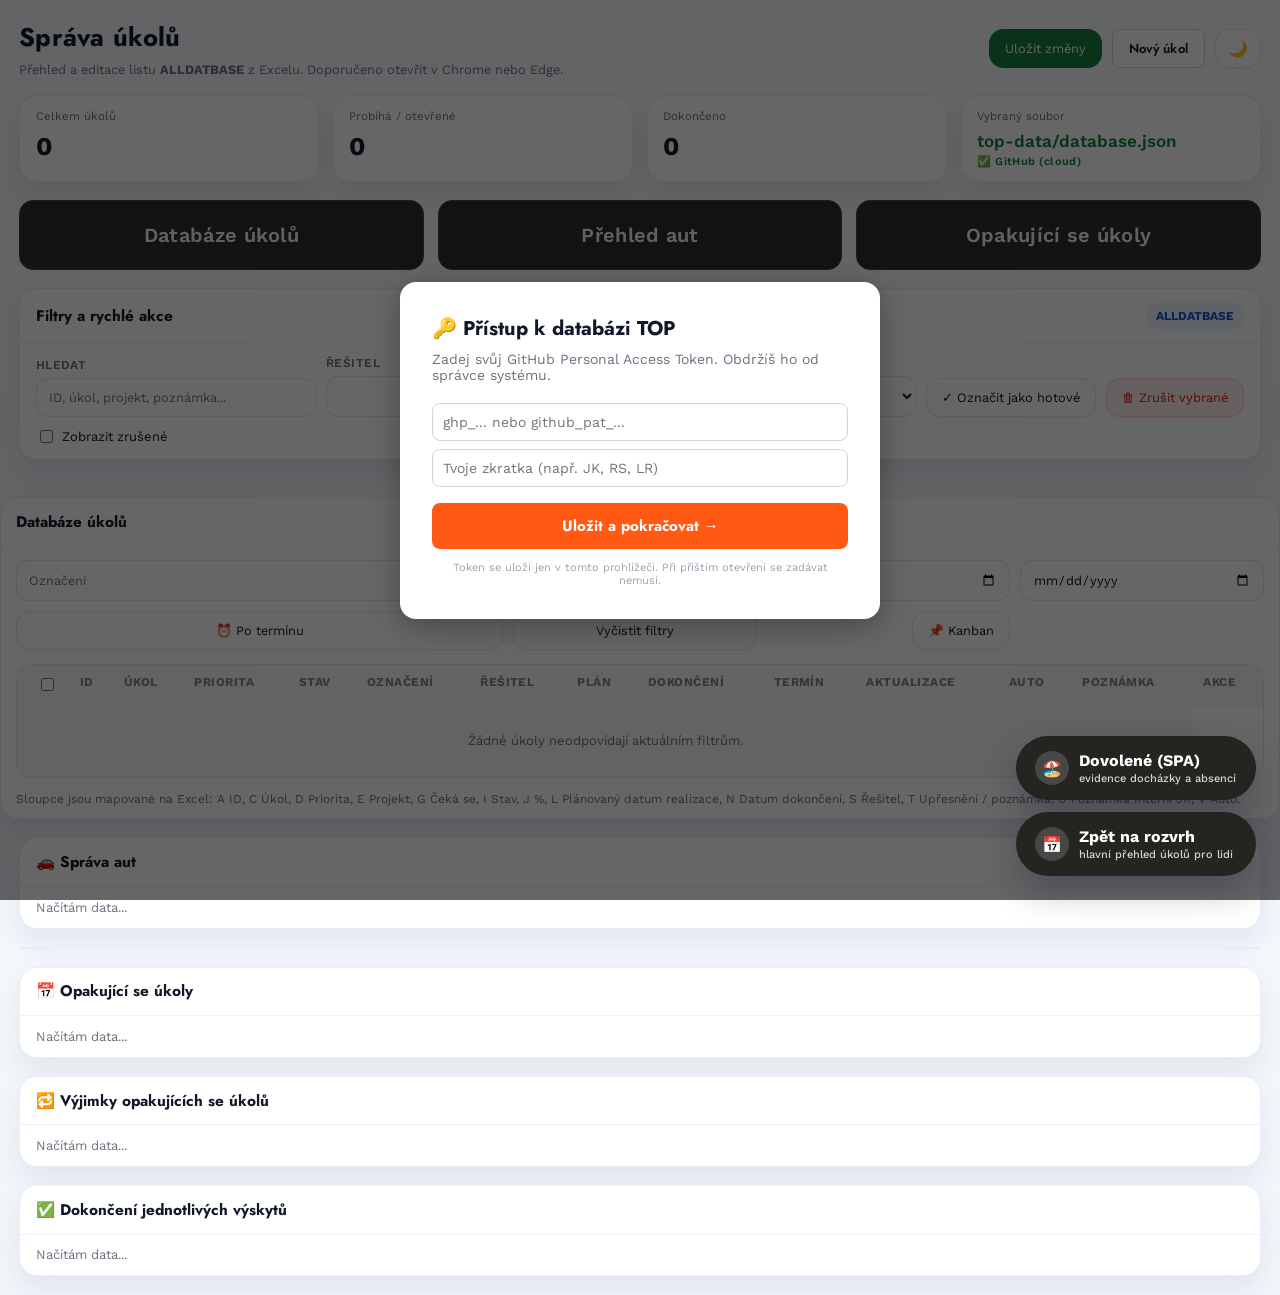
==== sprava_ukolu_linked.html @ 8531e16b "Add files via upload" ====
<!DOCTYPE html>
<html lang="cs">
<head>
  <meta charset="UTF-8" />
  <meta name="viewport" content="width=device-width, initial-scale=1.0" />
  <title>Správa úkolů – ALLDATBASE</title>
  <link rel="icon" type="image/png" sizes="192x192" href="icons/icon-192.png" />
  <link rel="stylesheet" href="theme.css" />
  <link rel="preconnect" href="https://fonts.googleapis.com" />
  <link rel="preconnect" href="https://fonts.gstatic.com" crossorigin />
  <link href="https://fonts.googleapis.com/css2?family=Jost:wght@500;600;700&family=Work+Sans:wght@400;500;600;700&display=swap" rel="stylesheet" />
  <link rel="stylesheet" href="components.css" />
  <script>
// ── Dark mode ──────────────────────────────────────────────────────────
const DARK_KEY = "ft_darkMode";
function applyDarkMode(dark) {
  document.documentElement.classList.toggle("dark", dark);
  localStorage.setItem(DARK_KEY, dark ? "1" : "0");
  document.querySelectorAll(".dark-mode-btn").forEach(btn => {
    btn.textContent = dark ? "☀️" : "🌙";
    btn.title = dark ? "Světlý režim" : "Tmavý režim";
  });
}
function initDarkMode() {
  const saved = localStorage.getItem(DARK_KEY);
  const dark = saved !== null ? saved === "1" : window.matchMedia("(prefers-color-scheme: dark)").matches;
  applyDarkMode(dark);
  window.matchMedia("(prefers-color-scheme: dark)").addEventListener("change", e => {
    if (localStorage.getItem(DARK_KEY) === null) applyDarkMode(e.matches);
  });
}
initDarkMode();
</script>
<script src="https://cdn.sheetjs.com/xlsx-0.20.2/package/dist/xlsx.full.min.js"></script>
  <script src="ft_loader.js"></script>
  <style>
    :root{
      /* Barevné proměnné (--bg, --text, --muted, --line, --accent,
         --accent-soft, --ok, --warn, --danger) přesunuty do theme.css —
         sjednoceno na hodnoty ostatních souborů TOP (JK 2026-09-14).
         Tady zůstávají jen 2 nebarevné, stránce vlastní hodnoty. */
      --shadow:0 14px 28px rgba(16, 40, 73, .08);
      --radius:18px;
    }
    *{box-sizing:border-box}
    body{
      margin:0;
      font-family:var(--font-body);
      color:var(--text);
      background:linear-gradient(180deg,var(--panel-gradient-from) 0%,var(--panel-gradient-to) 100%);
    }
    /* Formulářové prvky nedědí font z body automaticky (UA výchozí
       chování) — doplněno 2026-09-15 při zapojování firemního
       redesignu, stejná mezera jako v mobilních souborech. */
    button, .file-label, input, select, textarea { font-family: inherit; }
    .app{
      width:100%;
      max-width:1800px;
      margin:0 auto;
      padding:clamp(12px, 1.5vw, 22px);
      box-sizing:border-box;
    }
    .topbar{
      display:flex;
      flex-wrap:wrap;
      gap:14px;
      align-items:center;
      justify-content:space-between;
      margin-bottom:18px;
    }
    .title-wrap h1{
      font-family:var(--font-heading);
      margin:0;
      font-size:clamp(20px, 2vw, 30px);
      letter-spacing:.2px;
    }
    .title-wrap p{
      margin:6px 0 0;
      color:var(--text-muted);
      font-size:clamp(12px, 1vw, 14px);
    }
    .tabs-bar{
      display:flex;
      gap:14px;
      margin-bottom:18px;
      flex-wrap:wrap;
    }
    .tab-btn{
      flex:1;
      min-width:180px;
      padding:22px 20px;
      background:var(--navy-700);
      color:var(--text-on-navy-softer);
      border:1px solid var(--border-medium);
      border-radius:14px;
      font-size:20px;
      font-weight:600;
      letter-spacing:.3px;
      cursor:pointer;
      transition:background .15s, transform .1s;
    }
    .tab-btn:hover{ background:var(--link-hover-bg); }
    .tab-btn.active{
      background:var(--navy-800);
      border-color:var(--navy-800);
      color:var(--panel);
    }
    html.dark .tab-btn{ background:#111827; color:var(--text-on-navy-faint); border-color:var(--line-soft); }
    html.dark .tab-btn.active{ background:var(--navy-700); border-color:var(--navy-700); color:var(--text); }
    .actions{
      display:flex;
      flex-wrap:wrap;
      gap:10px;
    }
    button, .file-label{
      border:1px solid var(--line-soft);
      background:var(--panel);
      color:var(--text);
      border-radius:14px;
      padding:11px 15px;
      font-size:clamp(12px, 1vw, 14px);
      cursor:pointer;
      transition:.18s ease;
      box-shadow:0 2px 0 rgba(0,0,0,.01);
    }
    button:hover, .file-label:hover{transform:translateY(-1px); box-shadow:var(--shadow)}
    .primary{font-family:var(--font-heading); background:var(--brand-accent); border-color:var(--brand-accent); color:var(--brand-accent-ink)}
    .success{background:var(--success); border-color:var(--success); color:#fff}
    .danger{background:var(--danger-soft-alt); border-color:var(--danger-soft-border); color:var(--danger)}
    .ghost{background:var(--panel-gradient-from)}
    #fileInput{display:none}
    .statusbar{
      display:grid;
      grid-template-columns:repeat(4,minmax(0,1fr));
      gap:14px;
      margin-bottom:18px;
    }
    .stat{
      background:var(--panel);
      border:1px solid var(--input-border-softer);
      border-radius:var(--radius);
      padding:clamp(10px, 1vw, 16px) clamp(12px, 1.2vw, 18px);
      box-shadow:var(--shadow);
    }
    .stat .label{color:var(--text-muted); font-size:clamp(11px, 0.9vw, 13px); margin-bottom:8px}
    .stat .value{font-size:clamp(20px, 2vw, 28px); font-weight:700}
    .panel{
      background:var(--panel);
      border:1px solid var(--input-border-softer);
      border-radius:var(--radius);
      box-shadow:var(--shadow);
    }
    .panel-head{
      padding:clamp(10px, 1vw, 16px) clamp(12px, 1.2vw, 18px);
      border-bottom:1px solid var(--input-border-soft);
      display:flex;
      justify-content:space-between;
      align-items:center;
      gap:10px;
    }
    .panel-head h2{
      font-family:var(--font-heading);
      margin:0;
      font-size:clamp(14px, 1.2vw, 18px);
    }
    .panel-body{padding:clamp(10px, 1vw, 16px) clamp(12px, 1.2vw, 18px)}
    .grid{display:grid; gap:12px}
    .grid.two{grid-template-columns:1fr 1fr}
    .field label{
      display:block;
      font-size:12px;
      color:var(--text-muted);
      margin-bottom:6px;
      font-weight:600;
      text-transform:uppercase;
      letter-spacing:.04em;
    }
    input, select, textarea{
      width:100%;
      border:1px solid var(--line-soft);
      border-radius:12px;
      padding:11px 12px;
      font-size:clamp(12px, 1vw, 14px);
      background:var(--panel);
      color:var(--text);
      outline:none;
    }
    textarea{resize:vertical; min-height:100px}
    input:focus, select:focus, textarea:focus{border-color:var(--focus-ring); box-shadow:0 0 0 4px color-mix(in srgb, var(--accent) 8%, transparent)}

    /* ── Kategorie polí: povinné / needí zásah uživatele / nepovinné ── */
    .field-required label { color:var(--danger); }
    .field-required input, .field-required select, .field-required textarea {
      background:var(--danger-soft); border:2px solid var(--danger); color:var(--danger-strong);
    }
    .field-required input:focus, .field-required select:focus, .field-required textarea:focus {
      box-shadow:0 0 0 4px color-mix(in srgb, var(--danger) 15%, transparent);
    }

    .field-readonly label { color:var(--text-faint); }
    .field-readonly input {
      background:var(--prio-p3-bg); border:1px solid var(--line-medium); color:var(--text-faint); cursor:not-allowed;
    }

    .field-optional label { color:var(--text-muted); }
    .field-optional input, .field-optional select, .field-optional textarea {
      background:var(--input-bg-soft); border:1px solid var(--line-soft); color:var(--text);
    }
    .helper{
      color:var(--text-muted);
      font-size:12px;
      line-height:1.45;
    }
    .filters{
      display:grid;
      grid-template-columns:2fr 1fr 1fr 1fr;
      gap:10px;
      margin-bottom:14px;
    }
    .table-wrap{
      overflow:auto;
      border-radius:14px;
      border:1px solid var(--line-soft);
    }
    table{
      width:100%;
      border-collapse:collapse;
      min-width:900px;
      background:var(--panel);
    }
    thead th{
      position:sticky;
      top:0;
      background:var(--panel-tint);
      z-index:2;
      font-size:12px;
      text-transform:uppercase;
      letter-spacing:.04em;
      color:var(--text-on-navy-soft);
    }
    th, td{
      border-bottom:1px solid var(--input-border-soft);
      padding:10px 10px;
      text-align:left;
      vertical-align:top;
      font-size:13px;
    }
    tbody tr:nth-child(odd){background:var(--table-row-alt)}
    tbody tr:nth-child(even){background:var(--panel)}
    tbody tr:hover{background:var(--table-row-hover)}
    .badge{
      display:inline-flex;
      align-items:center;
      gap:6px;
      border-radius:999px;
      padding:5px 10px;
      font-size:12px;
      font-weight:700;
      white-space:nowrap;
    }
    .prio-P0{background:var(--prio-p0-bg);color:var(--prio-p0-text)}
    .prio-P1{background:var(--prio-p1-bg);color:var(--prio-p1-text)}
    .prio-P2{background:var(--prio-p2-bg);color:var(--prio-p2-text)}
    .prio-P3{background:var(--prio-p3-bg);color:var(--prio-p3-text)}
    .prio-PX{background:var(--prio-px-bg);color:var(--prio-px-text)}
    .state-done{background:var(--success-soft);color:var(--success)}
    .state-progress{background:var(--prio-p1-bg);color:var(--prio-p1-text)}
    .state-wait{background:var(--prio-p2-bg);color:var(--prio-p2-text)}
    .state-new{background:var(--prio-p0-bg);color:var(--prio-p0-text)}

    /* ── Upozornění na aktivní filtr (2026-09-25) — barvy jen z theme.css ── */
    .active-filter-bar{display:flex;align-items:center;gap:10px;flex-wrap:wrap;margin:0 0 12px;padding:8px 12px;border:1px solid var(--warn-border);border-radius:var(--radius-sm);background:var(--warn-soft);color:var(--warn-strong);font-size:13px;font-weight:600}
    .active-filter-bar[hidden]{display:none}
    .active-filter-bar .small-btn{margin-left:auto}
    .filter-active{border-color:var(--warn-border) !important;box-shadow:0 0 0 2px var(--warn-soft) !important}
    label.filter-active{border:1px solid var(--warn-border);border-radius:var(--radius-sm);padding:2px 6px;background:var(--warn-soft);color:var(--warn-strong)}

    /* ── Kanban ── */
    .kanban-board {
      display: grid;
      grid-template-columns: repeat(4, minmax(220px, 1fr));
      gap: 12px;
      align-items: start;
    }
    .kanban-col {
      background: var(--input-bg-soft);
      border: 1px solid var(--line-soft);
      border-radius: 10px;
      min-height: 120px;
      display: flex;
      flex-direction: column;
    }
    .kanban-col.drag-over { background: var(--accent-soft); border-color: var(--accent-block-border); }
    .kanban-col-head {
      padding: 10px 12px;
      font-weight: 700;
      font-size: 13px;
      border-bottom: 1px solid var(--line-soft);
      border-radius: 10px 10px 0 0;
      display: flex;
      justify-content: space-between;
      align-items: center;
    }
    .kanban-col-body {
      padding: 8px;
      display: flex;
      flex-direction: column;
      gap: 8px;
      overflow-y: auto;
      max-height: 65vh;
    }
    /* NOVÉ 2026-09-17 — Kanban karty převedeny na sdílenou `.task-card`
       (+ `.priority-tag`) z components.css místo bespoke `.kanban-card`,
       ať mají stejný pruh+štítek vzhled jako karty v mobilním
       přehledu/dashboardu (JK zadání "sjednoť to všechno ve správě
       úkolů"). Zůstávají jen vlastnosti, které `.task-card` neřeší,
       protože v kartovém přehledu odjinud nepotřebuje — přetahování
       (`cursor:grab`, `.dragging`) a zrušený úkol (`.cancelled`). */
    .kanban-col-body .task-card { cursor: grab; box-shadow: 0 1px 2px rgba(0,0,0,0.04); }
    .kanban-col-body .task-card:hover { border-color: var(--accent-block-border); box-shadow: 0 2px 6px rgba(0,0,0,0.08); }
    .kanban-col-body .task-card.dragging { opacity: 0.4; }
    .kanban-col-body .task-card.cancelled { opacity: 0.5; cursor: not-allowed; text-decoration: line-through; }
    /* Pozadí kanban sloupce potřebuje jiný tmavý odstín, než jaký by
       automaticky dal --input-bg-soft — karta uvnitř už dostává správný
       --panel/--line-soft z components.css .task-card samotného, jen v
       tmavém režimu potřebuje být TMAVŠÍ než sloupec (--bg misto --panel),
       ať zůstane vizuálně odlišená, stejně jako to bylo u bespoke verze. */
    html.dark .kanban-col { background: var(--panel); }
    html.dark .kanban-col-body .task-card { background: var(--bg); }
    .actions-row{
      display:flex;
      gap:8px;
      flex-wrap:wrap;
    }
    .small-btn{
      padding:7px 10px;
      font-size:12px;
      border-radius:10px;
    }
    .muted{color:var(--text-muted)}
    .empty{
      padding:28px;
      text-align:center;
      color:var(--text-muted);
    }
    .footer-note{
      margin-top:14px;
      color:var(--text-muted);
      font-size:12px;
    }
    .modal{
      position:fixed;
      inset:0;
      background:rgba(14,25,39,.36);
      display:none;
      align-items:center;
      justify-content:center;
      padding:18px;
      z-index:30;
    }
    .modal.open{display:flex}
    .modal-card{
      width:min(900px,100%);
      max-height:90vh;
      overflow:auto;
      background:var(--panel);
      border-radius:24px;
      box-shadow:0 28px 80px rgba(10,25,48,.25);
      border:1px solid rgba(255,255,255,.65);
    }
    .modal-head{
      position:sticky;
      top:0;
      background:var(--panel);
      display:flex;
      justify-content:space-between;
      align-items:center;
      gap:12px;
      padding:16px 20px;
      border-bottom:1px solid var(--input-border-soft);
      z-index:2;
    }
    .modal-body{padding:20px}
    .pill{
      display:inline-block;
      background:var(--accent-soft);
      color:var(--accent);
      padding:7px 10px;
      border-radius:999px;
      font-size:12px;
      font-weight:700;
    }
    @media (max-width:1200px){
      .layout{grid-template-columns:1fr}
    }
    @media (max-width:900px){
      .statusbar{grid-template-columns:1fr 1fr}
      .filters{grid-template-columns:1fr 1fr}
    }
    @media (max-width:640px){
      .statusbar{grid-template-columns:1fr}
      .filters{grid-template-columns:1fr}
      .grid.two{grid-template-columns:1fr}
    }
  
    .fab-nav {
      position: fixed;
      right: 24px;
      bottom: 24px;
      z-index: 9999;
      display: inline-flex;
      align-items: center;
      gap: 10px;
      width: 240px;
      padding: 14px 18px;
      border-radius: 999px;
      border: 1px solid rgba(15, 23, 42, 0.1);
      background: var(--navy-800);
      color: var(--panel);
      text-decoration: none;
      font-weight: 700;
      box-shadow: 0 16px 34px rgba(15, 23, 42, 0.28);
      transition: transform .18s ease, box-shadow .18s ease, background .18s ease;
    }
    .fab-nav:hover {
      transform: translateY(-2px);
      box-shadow: 0 20px 40px rgba(15, 23, 42, 0.34);
      background: var(--navy-hover);
    }
    .fab-nav .fab-sub {
      display: block;
      font-size: 11px;
      font-weight: 500;
      opacity: .8;
      margin-top: 2px;
    }
    .fab-nav .fab-icon {
      width: 34px;
      height: 34px;
      border-radius: 50%;
      background: rgba(255,255,255,0.16);
      display: inline-flex;
      align-items: center;
      justify-content: center;
      flex: 0 0 auto;
      font-size: 16px;
    }
    @media (max-width: 720px) {
      .fab-nav {
        right: 14px;
        bottom: 14px;
        min-width: 0;
        width: calc(100% - 28px);
        justify-content: center;
      }
    }

  
    /* ── TMAVÝ REŽIM ──
       Většina barev se teď přepne automaticky přes theme.css (proměnné
       mají svou tmavou variantu tam). Tady zůstávají jen přepisy, které
       se NEDAJÍ odvodit automaticky — buď protože světlá vlastnost nemá
       žádnou přímou tmavou variantu v theme.css (jiný token by dal jinou
       hodnotu), nebo protože v světlém režimu vlastnost vůbec nastavená
       není (dědí se, ale v tmavém potřebuje jinou hodnotu než zdědí). */
    html.dark { color-scheme: dark; }
    html.dark body { background: var(--bg); }
    html.dark .app { background: transparent; }
    html.dark .panel { border-color: var(--line-soft); }
    html.dark .panel-head { border-color: var(--line-soft); }
    html.dark .stat { border-color: var(--line-soft); }
    html.dark .stat .label { color: var(--text-faint); }
    html.dark .topbar { background: var(--panel); border-color: var(--line-soft); }
    html.dark button:hover, html.dark .file-label:hover { background: var(--line-soft); }
    /* NOVÉ 2026-09-17 — .fab-nav dřív zůstávalo na var(--accent) (modrá) i
       po firemním redesignu (byla to jen dřívější, samostatná "výběr vs.
       CTA" výjimka z fáze sjednocení palety 2026-09-14 — Dashboard/Přehled
       ale svoje .fab-nav mezitím při firemním redesignu 2026-09-15 převedly
       na var(--navy-800), zatímco tady se na to při užším rozsahu úpravy
       zapomnělo). Sjednoceno na stejnou tmavou antracitovou i tady, včetně
       přepisu pro tmavý režim — jinak by text (var(--panel), v tmavém
       režimu tmavý) zmizel na tmavém var(--navy-800) pozadí, stejná past
       jako popsaná u tydenni_prehled.html (viz CLAUDE.md). */
    html.dark .fab-nav { background: var(--navy-700); color: var(--text); box-shadow: 0 4px 16px rgba(0,0,0,0.5); }
    /* .primary dark-mode přepis SMAZÁN 2026-09-15 (firemní redesign) —
       --brand-accent je invariantní (stejná hodnota v obou režimech,
       stejně jako --accent-block-* apod.), žádný zvláštní tmavý
       odstín nepotřebuje. Genuinní mezera nalezená AŽ při živém testu
       (probe element s .dark aktivním) — stejný vzorec jako dřívější
       "prohozená barva" nálezy, tentokrát chybějící smazání přepisu,
       ne špatná hodnota. */
    html.dark .danger { background: var(--danger-soft); color: var(--danger-strong); }
    html.dark input, html.dark select, html.dark textarea { background: var(--bg); }

    html.dark .field-required label { color: var(--danger-strong); }
    html.dark .field-required input, html.dark .field-required select, html.dark .field-required textarea {
      color: var(--danger-text-on-dark);
    }
    html.dark .field-readonly input {
      background: var(--panel); border-color: var(--line-soft);
    }
    html.dark .field-optional input, html.dark .field-optional select, html.dark .field-optional textarea {
      background: var(--bg);
    }
    html.dark input:focus, html.dark select:focus, html.dark textarea:focus { border-color: #3b82f6; }
    html.dark thead th { background: var(--bg); color: var(--text-on-navy-muted); border-color: var(--line-soft); }
    html.dark tbody tr:nth-child(odd) { background: var(--panel); }
    html.dark tbody tr:nth-child(even) { background: var(--panel-alt); }
    html.dark td { border-color: var(--line-soft); }
    html.dark .muted { color: var(--text-faint); }
    html.dark .badge { opacity: 0.85; }
    html.dark .modal { background: rgba(0,0,0,0.75); }
    html.dark .modal-head { border-color: var(--line-soft); }
    html.dark .pill { background: var(--line-soft); color: var(--text-muted); }
    html.dark .footer-note { color: var(--border-on-navy); }
    html.dark .helper { color: var(--border-on-navy); }
    html.dark .field label { color: var(--text-muted); }

    </style>
</head>
<body>
  <div class="app">
    <div class="topbar">
      <div class="title-wrap">
        <h1>Správa úkolů</h1>
        <p>Přehled a editace listu <strong>ALLDATBASE</strong> z Excelu. Doporučeno otevřít v Chrome nebo Edge.</p>
      </div>
      <div class="actions">
        <button class="success" onclick="saveWorkbook()">Uložit změny</button>
        <button class="btn btn-secondary" onclick="openNewTaskModal()">Nový úkol</button>
        <button id="debugBtn" hidden style="background:#7c3aed;color:white;border:none;border-radius:8px;padding:6px 12px;font-size:12px;cursor:pointer;" onclick="debugGitHub()">🔍 Debug</button>
        <button id="darkModeBtn" class="dark-mode-btn" onclick="applyDarkMode(!document.documentElement.classList.contains('dark'))" style="font-size:16px;padding:6px 12px;" title="Tmavý režim">🌙</button>
      </div>
    </div>

    <div class="statusbar">
      <div class="stat"><div class="label">Celkem úkolů</div><div class="value" id="statTotal">0</div></div>
      <div class="stat"><div class="label">Probíhá / otevřené</div><div class="value" id="statOpen">0</div></div>
      <div class="stat"><div class="label">Dokončeno</div><div class="value" id="statDone">0</div></div>
      <div class="stat"><div class="label">Vybraný soubor</div><div class="value" id="statFile" style="font-size:17px; font-weight:600;">nenačteno</div><div id="statWriteMode" style="font-size:11px;font-weight:600;margin-top:4px;letter-spacing:.04em;"></div></div>
    </div>

    <div class="tabs-bar">
      <button class="tab-btn" id="tabBtn-tasks" onclick="switchTab('tasks')">Databáze úkolů</button>
      <button class="tab-btn" id="tabBtn-auta" onclick="switchTab('auta')">Přehled aut</button>
      <button class="tab-btn" id="tabBtn-opakovaci" onclick="switchTab('opakovaci')">Opakující se úkoly</button>
    </div>

    <div id="tabFilters-tasks" class="panel" style="margin-bottom:18px;">
      <div class="panel-head">
        <h2>Filtry a rychlé akce</h2>
        <span class="pill">ALLDATBASE</span>
      </div>
      <div class="panel-body">
        <div style="display:grid;grid-template-columns:2fr 1fr 1fr 1fr 1fr auto auto;gap:10px;align-items:end;flex-wrap:wrap;">
          <div class="field" style="margin:0;">
            <label>Hledat</label>
            <input id="searchInput" placeholder="ID, úkol, projekt, poznámka..." />
          </div>
          <div class="field" style="margin:0;">
            <label>Řešitel</label>
            <select id="filterAssignee"></select>
          </div>
          <div class="field" style="margin:0;">
            <label>Stav</label>
            <select id="filterState">
              <option value="">Vše</option>
              <option value="Dokončeno">Dokončeno</option>
              <option value="Probíhá">Probíhá</option>
              <option value="Čeká se">Čeká se</option>
              <option value="Nový">Nový</option>
            </select>
          </div>
          <div class="field" style="margin:0;">
            <label>Priorita</label>
            <select id="filterPriority">
              <option value="">Vše</option>
              <option value="P0">P0</option>
              <option value="P1">P1</option>
              <option value="P2">P2</option>
              <option value="P3">P3</option>
              <option value="PX">PX – volno/lékař</option>
            </select>
          </div>
          <div class="field" style="margin:0;">
            <label>Zobrazení</label>
            <select id="filterDoneMode">
              <option value="all">Všechny</option>
              <option value="open">Jen otevřené</option>
              <option value="done">Jen dokončené</option>
            </select>
          </div>
          <button onclick="markSelectedAsDone()" style="white-space:nowrap;align-self:end;">✓ Označit jako hotové</button>
          <button class="danger" onclick="deleteSelected()" style="white-space:nowrap;align-self:end;">🗑 Zrušit vybrané</button>
          <label style="align-self:end;display:flex;align-items:center;gap:6px;font-size:13px;cursor:pointer;white-space:nowrap;">
            <input type="checkbox" id="showCancelled" style="width:auto;" />
            Zobrazit zrušené
          </label>
        </div>
      </div>
    </div>
    </div>

    <div id="tabContent-tasks">
    <div class="panel">
      <div class="panel-head">
        <h2>Databáze úkolů</h2>
        <div class="muted" id="resultInfo" style="display:none;">0 záznamů</div>
      </div>
      <div class="panel-body">
        <div id="activeFilterBar" class="active-filter-bar" hidden></div>
        <div class="filters">
          <input id="quickProject" placeholder="Označení" />
          <input id="quickInternalProject" placeholder="Dodatečné označení" />
          <input id="quickFromDate" type="date" />
          <input id="quickToDate" type="date" />
          <button id="quickOverdueBtn" onclick="toggleOverdueFilter()">⏰ Po termínu</button>
          <button onclick="resetFilters()">Vyčistit filtry</button>
          <button id="viewToggleBtn" onclick="toggleKanbanView()" style="margin-left:auto;">📌 Kanban</button>
        </div>
        <div class="table-wrap" id="tableViewWrap">
          <table>
            <thead>
              <tr>
                <th><input type="checkbox" id="selectAll" /></th>
                <th>ID</th>
                <th>Úkol</th>
                <th>Priorita</th>
                <th>Stav</th>
                <th>Označení</th>
                <th>Řešitel</th>
                <th>Plán</th>
                <th>Dokončení</th>
                <th>Termín</th>
                <th class="sortable" id="thLastUpdated" onclick="toggleSortLastUpdated()" style="cursor:pointer;white-space:nowrap;">Aktualizace <span id="sortLastUpdatedIcon"></span></th>
                <th>Auto</th>
                <th>Poznámka</th>
                <th>Akce</th>
              </tr>
            </thead>
            <tbody id="taskTableBody"></tbody>
          </table>
        </div>
        <div id="kanbanViewWrap" style="display:none;">
          <div class="kanban-board" id="kanbanBoard"></div>
        </div>
        <div class="footer-note">
          Sloupce jsou mapované na Excel: A ID, C Úkol, D Priorita, E Projekt, G Čeká se, I Stav, J %, L Plánovaný datum realizace, N Datum dokončení, S Řešitel, T Upřesnění / poznámka, U Poznámka Interní JK, V Auto.
        </div>
      </div>
    </div>
    </div>
  </div>

  <div class="app" style="margin-top:0;padding-top:0;">
    <div id="tabContent-auta">
    <div class="panel" style="margin-top:18px;">
      <div class="panel-head"><h2>🚗 Správa aut</h2></div>
      <div class="panel-body" id="autaTableWrap">
        <div style="color:var(--text-muted);font-size:13px;">Načítám data...</div>
      </div>
    </div>
    </div>
    <div id="tabFilters-opakovaci" class="panel" style="margin-top:18px;"></div>
    <div id="tabContent-opakovaci">
    <div class="panel" style="margin-top:18px;">
      <div class="panel-head"><h2>📅 Opakující se úkoly</h2></div>
      <div class="panel-body" id="opakovaciTableWrap">
        <div style="color:var(--text-muted);font-size:13px;">Načítám data...</div>
      </div>
    </div>
    <div class="panel" style="margin-top:18px;">
      <div class="panel-head"><h2>🔁 Výjimky opakujících se úkolů</h2></div>
      <div class="panel-body" id="vyjimkyTableWrap">
        <div style="color:var(--text-muted);font-size:13px;">Načítám data...</div>
      </div>
    </div>
    <div class="panel" style="margin-top:18px;">
      <div class="panel-head"><h2>✅ Dokončení jednotlivých výskytů</h2></div>
      <div class="panel-body" id="dokonceniTableWrap">
        <div style="color:var(--text-muted);font-size:13px;">Načítám data...</div>
      </div>
    </div>
    </div>
  </div>

  <div id="taskModal" class="modal">
    <div class="modal-card">
      <div class="modal-head">
        <div>
          <div class="muted" style="font-size:12px; text-transform:uppercase; letter-spacing:.05em;">Editace záznamu</div>
          <h2 id="modalTitle" style="margin:4px 0 0; font-size:24px;">Nový úkol</h2>
        </div>
        <div class="actions-row">
          <button id="modalCancelTaskBtn" class="danger" onclick="cancelSingleTask()" style="display:none;">🗑 Zrušit úkol</button>
          <button id="modalHistoryBtn" type="button" onclick="toggleTaskHistory()" style="display:none;">🕘 Historie</button>
          <button onclick="closeTaskModal()">Zavřít</button>
          <button class="primary" onclick="saveTaskFromModal()">Uložit změny</button>
        </div>
      </div>
      <div class="modal-body">
        <div class="grid two">
          <div class="field field-readonly"><label>ID úkolu</label><input id="m_id" readonly /></div>
          <div class="field field-readonly"><label>Datum zapsání</label><input id="m_created" type="date" readonly /></div>
        </div>
        <div class="grid">
          <div class="field field-required"><label>Úkol</label><input id="m_task" /></div>
        </div>
        <div class="grid two">
          <div class="field field-required">
            <label>Priorita</label>
            <select id="m_priority">
              <option value="PX">PX – volno/lékař</option>
              <option value="P0">P0</option>
              <option value="P1">P1</option>
              <option value="P2">P2</option>
              <option value="P3">P3</option>
            </select>
          </div>
          <div class="field field-optional"><label>Obchodní zástupce</label><input id="m_sales" /></div>
        </div>
        <div class="grid two">
          <div class="field field-required"><label>Řešitel</label><select id="m_assignee"><option value="">— nevybráno —</option></select></div>
          <div class="field field-optional">
            <label>Stav</label>
            <select id="m_state">
              <option value="Nový">Nový</option>
              <option value="Probíhá">Probíhá</option>
              <option value="Čeká se">Čeká se</option>
              <option value="Dokončeno">Dokončeno</option>
            </select>
          </div>
        </div>
        <div class="grid">
          <div class="field field-optional"><label>Spoluřešitelé (úkol se v kalendáři ukáže i u nich)</label><div id="m_coowners"></div></div>
        </div>
        <div class="grid two">
          <div class="field field-required"><label>Plánovaný datum realizace</label><input id="m_planned" type="date" /></div>
          <div class="field field-optional"><label>Datum požadovaného ukončení</label><input id="m_due" type="date" /></div>
        </div>
        <div class="grid two">
          <div class="field field-optional"><label>Počet dní trvání</label><input id="m_duration" type="number" min="1" value="1" /></div>
          <div class="field field-optional"><label>Datum dokončení</label><input id="m_finished" type="date" /></div>
        </div>
        <div class="grid">
          <div class="field field-optional">
            <label>Aktivní dny (jen pro vícedenní úkol; nezaškrtnuto = každý den)</label>
            <div style="display:flex;gap:10px;flex-wrap:wrap;padding:8px 0;">
              <label style="display:flex;align-items:center;gap:4px;font-weight:normal;text-transform:none;font-size:13px;color:var(--tile-text);"><input type="checkbox" id="m_day_1" checked style="width:auto;"> Po</label>
              <label style="display:flex;align-items:center;gap:4px;font-weight:normal;text-transform:none;font-size:13px;color:var(--tile-text);"><input type="checkbox" id="m_day_2" checked style="width:auto;"> Út</label>
              <label style="display:flex;align-items:center;gap:4px;font-weight:normal;text-transform:none;font-size:13px;color:var(--tile-text);"><input type="checkbox" id="m_day_3" checked style="width:auto;"> St</label>
              <label style="display:flex;align-items:center;gap:4px;font-weight:normal;text-transform:none;font-size:13px;color:var(--tile-text);"><input type="checkbox" id="m_day_4" checked style="width:auto;"> Čt</label>
              <label style="display:flex;align-items:center;gap:4px;font-weight:normal;text-transform:none;font-size:13px;color:var(--tile-text);"><input type="checkbox" id="m_day_5" checked style="width:auto;"> Pá</label>
              <label style="display:flex;align-items:center;gap:4px;font-weight:normal;text-transform:none;font-size:13px;color:var(--tile-text);"><input type="checkbox" id="m_day_6" checked style="width:auto;"> So</label>
              <label style="display:flex;align-items:center;gap:4px;font-weight:normal;text-transform:none;font-size:13px;color:var(--tile-text);"><input type="checkbox" id="m_day_7" checked style="width:auto;"> Ne</label>
            </div>
          </div>
        </div>
        <div class="grid">
          <div class="field field-optional"><label>Upřesnění / poznámka</label><textarea id="m_note"></textarea></div>
        </div>
        <div class="field field-optional">
          <label>Auto (SPZ)</label>
          <select id="m_auto" style="margin-bottom:4px;">
            <option value="">— bez auta —</option>
          </select>
          <div style="display:flex;align-items:center;gap:6px;margin-top:4px;">
            <input id="m_auto_manual" placeholder="nebo napište SPZ ručně..." style="flex:1;" autocomplete="off" />
            <button type="button" onclick="useManualAuto()" style="padding:8px 12px;font-size:12px;border-radius:10px;border:1px solid var(--line-medium);background:var(--panel-gradient-from);cursor:pointer;white-space:nowrap;">Použít</button>
          </div>
          <div id="m_auto_warning" style="color:var(--auto-kolize);font-size:12px;margin-top:4px;display:none;white-space:pre-line;"></div>
        </div>
        <div class="grid two">
          <div class="field field-readonly">
            <label>Poslední aktualizace</label>
            <input id="m_lastUpdated" readonly placeholder="(zatím neuloženo)" />
          </div>
          <div class="field field-optional">
            <label>Podúkol</label>
            <select id="m_subtask">
              <option value="false">Ne</option>
              <option value="true">Ano</option>
            </select>
          </div>
        </div>
        <div class="grid two">
          <div class="field field-optional"><label>Označení</label><input id="m_project" /></div>
          <div class="field field-optional"><label>Dodatečné označení</label><input id="m_internal" /></div>
        </div>
        <div class="grid">
          <div class="field field-optional"><label>Poznámka Interní JK</label><textarea id="m_note_internal"></textarea></div>
        </div>
        <div id="m_history" class="history-panel" hidden></div>
      </div>
    </div>
  </div>

  <div id="substituteModal" class="modal">
    <div class="modal-card" style="width:min(560px,100%);">
      <div class="modal-head">
        <div>
          <div class="muted" style="font-size:12px;text-transform:uppercase;letter-spacing:.05em;">Zástup za opakující se úkol</div>
          <h2 id="subModalTitle" style="margin:4px 0 0;font-size:20px;">Zapsat zástup</h2>
        </div>
        <div class="actions-row">
          <button onclick="closeSubstituteModal()">Zavřít</button>
          <button class="primary" onclick="saveSubstitute()">Uložit</button>
        </div>
      </div>
      <div class="modal-body">
        <div class="grid two">
          <div class="field field-readonly"><label>ID pravidla</label><input id="sub_id" readonly /></div>
          <div class="field field-readonly"><label>Původní řešitel</label><input id="sub_original_owner" readonly /></div>
        </div>
        <div class="grid">
          <div class="field field-required"><label>Zástupce (kdo přebírá)</label><select id="sub_owner"><option value="">— nevybráno —</option></select></div>
        </div>
        <div class="grid two">
          <div class="field field-required"><label>Od data</label><input id="sub_from" type="date" /></div>
          <div class="field field-optional"><label>Počet dní</label><input id="sub_duration" type="number" min="1" value="7" /></div>
        </div>
        <div class="grid">
          <div class="field field-optional">
            <label>Které dny zástup pokrývá</label>
            <div style="display:flex;gap:10px;flex-wrap:wrap;padding:8px 0;">
              <label style="display:flex;align-items:center;gap:4px;font-weight:normal;text-transform:none;font-size:13px;color:var(--tile-text);"><input type="checkbox" id="sub_day_1" style="width:auto;"> Po</label>
              <label style="display:flex;align-items:center;gap:4px;font-weight:normal;text-transform:none;font-size:13px;color:var(--tile-text);"><input type="checkbox" id="sub_day_2" style="width:auto;"> Út</label>
              <label style="display:flex;align-items:center;gap:4px;font-weight:normal;text-transform:none;font-size:13px;color:var(--tile-text);"><input type="checkbox" id="sub_day_3" style="width:auto;"> St</label>
              <label style="display:flex;align-items:center;gap:4px;font-weight:normal;text-transform:none;font-size:13px;color:var(--tile-text);"><input type="checkbox" id="sub_day_4" style="width:auto;"> Čt</label>
              <label style="display:flex;align-items:center;gap:4px;font-weight:normal;text-transform:none;font-size:13px;color:var(--tile-text);"><input type="checkbox" id="sub_day_5" style="width:auto;"> Pá</label>
              <label style="display:flex;align-items:center;gap:4px;font-weight:normal;text-transform:none;font-size:13px;color:var(--tile-text);"><input type="checkbox" id="sub_day_6" style="width:auto;"> So</label>
              <label style="display:flex;align-items:center;gap:4px;font-weight:normal;text-transform:none;font-size:13px;color:var(--tile-text);"><input type="checkbox" id="sub_day_7" style="width:auto;"> Ne</label>
            </div>
          </div>
        </div>
        <div class="grid">
          <div class="field field-optional"><label>Poznámka</label><input id="sub_note" placeholder="volitelné, např. 'dovolená RS'" /></div>
        </div>
      </div>
    </div>
  </div>

<script>
const SHEET_NAME = "ALLDATBASE";
const DEFAULT_FILENAME = "0_SEZNAM_UKOLU-GLOBAL.xlsx";

const COL = {
  ID: 0,
  INTERNAL_PROJECT: 1,
  TASK: 2,
  PRIORITY: 3,
  PROJECT: 4,
  SALES: 5,
  WAITING: 6,
  SUBTASK: 7,
  STATE: 8,
  PERCENT: 9,
  CREATED: 10,
  PLANNED: 11,
  CURRENT_DAY_CHECK: 12,
  FINISHED: 13,
  MISSED_CHECK: 14,
  FUTURE_WORK_CHECK: 15,
  LAST_STATUS_CHECK: 16,
  DUE: 17,
  ASSIGNEE: 18,
  NOTE: 19,
  NOTE_INTERNAL: 20,
  AUTO: 21,
  CANCELLED: 22
};

let workbook = null;
let worksheetRows = []; // raw AOA including header
let headers = [];
let tasks = [];
let filteredTasks = [];
let fileHandle = null;
let fileName = DEFAULT_FILENAME;
let currentEditIndex = null;
let auta = [];
let autaRezervace = [];
let resitele = [];
let opakovaciVyjimky = [];
let opakovaciDokonceni = [];
let opakovaci = [];

const els = {
  searchInput: document.getElementById("searchInput"),
  filterAssignee: document.getElementById("filterAssignee"),
  filterState: document.getElementById("filterState"),
  filterPriority: document.getElementById("filterPriority"),
  filterDoneMode: document.getElementById("filterDoneMode"),
  showCancelled: document.getElementById("showCancelled"),
  quickProject: document.getElementById("quickProject"),
  quickInternalProject: document.getElementById("quickInternalProject"),
  quickFromDate: document.getElementById("quickFromDate"),
  quickToDate: document.getElementById("quickToDate"),
  taskTableBody: document.getElementById("taskTableBody"),
  resultInfo: document.getElementById("resultInfo"),
  statTotal: document.getElementById("statTotal"),
  statOpen: document.getElementById("statOpen"),
  statDone: document.getElementById("statDone"),
  statFile: document.getElementById("statFile"),
  selectAll: document.getElementById("selectAll"),
  taskModal: document.getElementById("taskModal"),
  modalTitle: document.getElementById("modalTitle")
};

function excelDateToJS(value){
  if(value == null || value === "") return null;
  if(value instanceof Date && !isNaN(value)) return value;
  if(typeof value === "number"){
    const parsed = XLSX.SSF.parse_date_code(value);
    if(!parsed) return null;
    return new Date(parsed.y, parsed.m - 1, parsed.d);
  }
  if(typeof value === "string"){
    if(/^\d{4}-\d{2}-\d{2}$/.test(value + "")){
      const d = new Date(value + "T00:00:00");
      return isNaN(d) ? null : d;
    }
    const d = new Date(value);
    return isNaN(d) ? null : d;
  }
  return null;
}

function formatDate(value){
  const d = excelDateToJS(value);
  if(!d) return "";
  return d.toLocaleDateString("cs-CZ");
}

function formatDateISO(value){
  const d = excelDateToJS(value);
  if(!d) return "";
  const y = d.getFullYear();
  const m = String(d.getMonth()+1).padStart(2,"0");
  const day = String(d.getDate()).padStart(2,"0");
  return `${y}-${m}-${day}`;
}

function normalizeText(value){
  return (value ?? "").toString().trim();
}

function boolToText(v){ return v ? "Ano" : "Ne"; }

function parseBool(value){
  if(value === true || value === false) return value;
  const t = normalizeText(value).toLowerCase();
  return ["true", "1", "ano", "yes"].includes(t);
}

function stateClass(state){
  const s = normalizeText(state).toLowerCase();
  if(s.includes("dokon")) return "state-done";
  if(s.includes("ček")) return "state-wait";
  if(s.includes("nov")) return "state-new";
  return "state-progress";
}

function priorityClass(priority){
  const p = normalizeText(priority).toUpperCase();
  return `prio-${["P0","P1","P2","P3","PX"].includes(p) ? p : "P3"}`;
}

function fillAssigneeFilter(){
  const current = els.filterAssignee.value;
  if (resitele.length > 0) {
    // Naplň ze seznamu RESITEL (bez vyřazených)
    els.filterAssignee.innerHTML = '<option value="">Všichni</option>';
    resitele.filter(r => !r.vyrazen).forEach(r => {
      const opt = document.createElement("option");
      opt.value = r.zkratka;
      opt.textContent = `${r.zkratka} – ${r.jmeno} ${r.prijmeni}`.trim();
      els.filterAssignee.appendChild(opt);
    });
  } else {
    // Fallback: unikátní hodnoty z dat
    const assignees = [...new Set(tasks.flatMap(t => [t.assignee, ...taskCoOwners(t)]).filter(Boolean))].sort((a,b) => a.localeCompare(b, "cs"));
    els.filterAssignee.innerHTML = `<option value="">Všichni</option>` + assignees.map(a => `<option value="${escapeHtml(a)}">${escapeHtml(a)}</option>`).join("");
  }
  els.filterAssignee.value = current;
}

// ── Perzistence filtrů uživatele ────────────────────────────────────────
const SPRAVA_FILTER_KEY = "ftSpravaFilterState";

function saveSpravaFilterState() {
  try {
    localStorage.setItem(SPRAVA_FILTER_KEY, JSON.stringify({
      search: els.searchInput?.value || "",
      assignee: els.filterAssignee?.value || "",
      state: els.filterState?.value || "",
      priority: els.filterPriority?.value || "",
      doneMode: els.filterDoneMode?.value || "all",
      project: els.quickProject?.value || "",
      internalProject: els.quickInternalProject?.value || "",
      fromDate: els.quickFromDate?.value || "",
      toDate: els.quickToDate?.value || "",
      showCancelled: els.showCancelled?.checked || false,
      sortLastUpdatedDir: sortLastUpdatedDir,
      overdueFilterActive: overdueFilterActive,
    }));
  } catch(e) {}
}

function restoreSpravaFilterState() {
  try {
    const saved = JSON.parse(localStorage.getItem(SPRAVA_FILTER_KEY) || "null");
    if (!saved) return;
    if (els.searchInput) els.searchInput.value = saved.search || "";
    if (els.filterAssignee) els.filterAssignee.value = saved.assignee || "";
    if (els.filterState) els.filterState.value = saved.state || "";
    if (els.filterPriority) els.filterPriority.value = saved.priority || "";
    if (els.filterDoneMode) els.filterDoneMode.value = saved.doneMode || "all";
    if (els.quickProject) els.quickProject.value = saved.project || "";
    if (els.quickInternalProject) els.quickInternalProject.value = saved.internalProject || "";
    if (els.quickFromDate) els.quickFromDate.value = saved.fromDate || "";
    if (els.quickToDate) els.quickToDate.value = saved.toDate || "";
    if (els.showCancelled) els.showCancelled.checked = saved.showCancelled || false;
    overdueFilterActive = saved.overdueFilterActive || false;
    updateOverdueBtnStyle();
    if (saved.sortLastUpdatedDir) {
      sortLastUpdatedDir = saved.sortLastUpdatedDir;
      const icon = document.getElementById("sortLastUpdatedIcon");
      if (icon) icon.textContent = sortLastUpdatedDir === "desc" ? "▼" : sortLastUpdatedDir === "asc" ? "▲" : "";
    }
  } catch(e) {}
  kanbanViewActive = localStorage.getItem(KANBAN_VIEW_KEY) === "1";
  applyKanbanViewVisibility();
}

function isTaskOverdue(task) {
  const todayIso = formatDateISO(new Date());
  const dueIso = formatDateISO(task.dueDate);
  if (dueIso) return dueIso < todayIso;
  const plannedIso = formatDateISO(task.plannedDate);
  if (plannedIso) return plannedIso < todayIso;
  return false;
}

function applyFilters(){
  saveSpravaFilterState();
  const search = normalizeText(els.searchInput.value).toLowerCase();
  const assignee = els.filterAssignee.value;
  const state = els.filterState.value;
  const priority = els.filterPriority.value;
  const doneMode = els.filterDoneMode.value;
  const project = normalizeText(els.quickProject.value).toLowerCase();
  const internalProject = normalizeText(els.quickInternalProject.value).toLowerCase();
  const fromDate = els.quickFromDate.value;
  const toDate = els.quickToDate.value;
  const showCancelled = els.showCancelled?.checked || false;

  filteredTasks = tasks.filter(task => {
    // Filtr zrušených
    if (task.cancelled && !showCancelled) return false;
    if (!task.cancelled && showCancelled) return false;

    const haystack = [
      task.id, task.task, task.project, task.assignee, ...taskCoOwners(task), task.note, task.internalNote, task.internalProject
    ].join(" ").toLowerCase();

    if(search && !haystack.includes(search)) return false;
    if(project && !task.project.toLowerCase().includes(project)) return false;
    if(internalProject && !(task.internalProject || "").toLowerCase().includes(internalProject)) return false;
    // Filtr Řešitel zahrnuje i spoluřešitele (rozhodnutí JK 2026-09-21).
    if(assignee && task.assignee !== assignee && !taskCoOwners(task).includes(assignee)) return false;
    if(state && task.state !== state) return false;
    if(priority && task.priority !== priority) return false;

    const isDone = normalizeText(task.state).toLowerCase().includes("dokon");
    if(doneMode === "open" && isDone) return false;
    if(doneMode === "done" && !isDone) return false;

    if (overdueFilterActive && !isTaskOverdue(task)) return false;

    const plannedIso = formatDateISO(task.plannedDate);
    if(fromDate && (!plannedIso || plannedIso < fromDate)) return false;
    if(toDate && (!plannedIso || plannedIso > toDate)) return false;

    return true;
  });

  if (sortLastUpdatedDir) {
    filteredTasks.sort((a, b) => {
      const av = a.lastUpdated || "";
      const bv = b.lastUpdated || "";
      // Prázdné hodnoty vždy na konec, bez ohledu na směr řazení
      if (!av && !bv) return 0;
      if (!av) return 1;
      if (!bv) return -1;
      return sortLastUpdatedDir === "asc" ? av.localeCompare(bv) : bv.localeCompare(av);
    });
  }

  renderStats();
  renderCurrentView();
  updateActiveFilterBar();
}

// ── Upozornění na aktivní filtr (2026-09-25) ──
// Filtry se pamatují přes znovunačtení stránky (saveSpravaFilterState), a
// zapomenutý filtr pak vypadal jako "zmizelý úkol" (stalo se). Žlutý pruh
// nad tabulkou/Kanbanem vyjmenuje, co je aktivní, a aktivní pole zvýrazní.
// "Zobrazit zrušené" je taky filtr — ukáže JEN zrušené, platné skryje.
function describeActiveFilters() {
  const parts = [];
  const val = el => (el && el.value || "").trim();
  const selText = el => (el.options[el.selectedIndex] && el.options[el.selectedIndex].textContent || el.value).trim();
  const fmt = iso => { const m = /^(\d{4})-(\d{2})-(\d{2})$/.exec(iso || ""); return m ? `${+m[3]}. ${+m[2]}. ${m[1]}` : iso; };
  const mark = (el, on) => { if (el) el.classList.toggle("filter-active", !!on); };

  mark(els.searchInput, val(els.searchInput));
  if (val(els.searchInput)) parts.push(`hledání „${val(els.searchInput)}“`);
  mark(els.filterAssignee, val(els.filterAssignee));
  if (val(els.filterAssignee)) parts.push(`řešitel ${selText(els.filterAssignee)}`);
  mark(els.filterState, val(els.filterState));
  if (val(els.filterState)) parts.push(`stav ${selText(els.filterState)}`);
  mark(els.filterPriority, val(els.filterPriority));
  if (val(els.filterPriority)) parts.push(`priorita ${selText(els.filterPriority)}`);
  const doneOn = val(els.filterDoneMode) && val(els.filterDoneMode) !== "all";
  mark(els.filterDoneMode, doneOn);
  if (doneOn) parts.push(selText(els.filterDoneMode).toLowerCase());
  mark(els.quickProject, val(els.quickProject));
  if (val(els.quickProject)) parts.push(`označení „${val(els.quickProject)}“`);
  mark(els.quickInternalProject, val(els.quickInternalProject));
  if (val(els.quickInternalProject)) parts.push(`dodatečné označení „${val(els.quickInternalProject)}“`);
  const from = val(els.quickFromDate), to = val(els.quickToDate);
  mark(els.quickFromDate, from);
  mark(els.quickToDate, to);
  if (from && to) parts.push(`plán ${fmt(from)} – ${fmt(to)}`);
  else if (from) parts.push(`plán od ${fmt(from)}`);
  else if (to) parts.push(`plán do ${fmt(to)}`);
  if (overdueFilterActive) parts.push("po termínu");
  const cancelledOn = !!(els.showCancelled && els.showCancelled.checked);
  mark(els.showCancelled && els.showCancelled.closest("label"), cancelledOn);
  if (cancelledOn) parts.push("jen zrušené");
  return parts;
}

function updateActiveFilterBar() {
  const bar = document.getElementById("activeFilterBar");
  if (!bar) return;
  const parts = describeActiveFilters();
  if (!parts.length) { bar.hidden = true; bar.innerHTML = ""; return; }
  const n = filteredTasks.length;
  const word = n === 1 ? "úkol" : (n >= 2 && n <= 4 ? "úkoly" : "úkolů");
  bar.hidden = false;
  bar.innerHTML = `<span>🔍 Aktivní filtr: ${escapeHtml(parts.join(" · "))} — zobrazeno ${n} ${word}</span>` +
    `<button type="button" class="small-btn" onclick="resetFilters()">✕ Zrušit filtry</button>`;
}

let kanbanViewActive = false;

function renderCurrentView() {
  if (kanbanViewActive) {
    renderKanban();
  } else {
    renderTable();
  }
}

let sortLastUpdatedDir = null; // null | "asc" | "desc"
let overdueFilterActive = false;

function toggleSortLastUpdated() {
  sortLastUpdatedDir = sortLastUpdatedDir === null ? "desc" : sortLastUpdatedDir === "desc" ? "asc" : null;
  const icon = document.getElementById("sortLastUpdatedIcon");
  if (icon) {
    icon.textContent = sortLastUpdatedDir === "desc" ? "▼" : sortLastUpdatedDir === "asc" ? "▲" : "";
  }
  applyFilters();
}

function renderStats(){
  const done = tasks.filter(t => normalizeText(t.state).toLowerCase().includes("dokon")).length;
  els.statTotal.textContent = tasks.length;
  els.statDone.textContent = done;
  els.statOpen.textContent = tasks.length - done;
  els.statFile.textContent = fileName || "nenačteno";
  updateWriteStatus();
}

function updateWriteStatus() {
  const el = document.getElementById("statWriteMode");
  const fileEl = document.getElementById("statFile");
  if (!el || !fileEl) return;
  el.textContent = "✅ GitHub (cloud)";
  el.style.color = "var(--success)";
  fileEl.textContent = "top-data/database.json";
  fileEl.style.color = "var(--success)";
}

function status(msg, isError) {
  const el = document.getElementById("statWriteMode");
  if (!el) return;
  el.textContent = msg;
  el.style.color = isError ? "var(--danger)" : "var(--success)";
}

function renderTable(){
  els.resultInfo.textContent = `${filteredTasks.length} záznamů`;
  if(!filteredTasks.length){
    els.taskTableBody.innerHTML = `<tr><td colspan="13" class="empty">Žádné úkoly neodpovídají aktuálním filtrům.</td></tr>`;
    return;
  }

  els.taskTableBody.innerHTML = filteredTasks.map(task => `
    <tr style="${task.cancelled ? 'opacity:0.5;background:var(--danger-soft);text-decoration:line-through;' : ''}">
      <td><input type="checkbox" ${task.selected ? "checked" : ""} onchange="toggleSelection(${task.rowIndex}, this.checked)" /></td>
      <td><strong>${escapeHtml(task.id || "—")}</strong><div class="muted">${escapeHtml(task.internalProject || "")}</div></td>
      <td>${escapeHtml(task.task || "")}</td>
      <td><span class="badge ${priorityClass(task.priority)}">${escapeHtml(task.priority || "P2")}</span></td>
      <td><span class="badge ${stateClass(task.state)}">${escapeHtml(task.state || "Nový")}</span></td>
      <td>${escapeHtml(task.project || "")}</td>
      <td>${(() => {
        const r = resitele.find(x => x.zkratka === task.assignee);
        const label = escapeHtml(task.assignee || "Nezařazeno");
        const co = taskCoOwners(task);
        const coHtml = co.length ? `<div class="muted" title="Spoluřešitelé">+ ${escapeHtml(co.join(", "))}</div>` : "";
        return ((r && r.vyrazen) ? `<strong style="color:var(--danger);" title="Vyřazený řešitel">${label}</strong>` : label) + coHtml;
      })()}</td>
      <td>${escapeHtml(formatDate(task.plannedDate))}</td>
      <td>${escapeHtml(formatDate(task.doneDate))}</td>
      <td>${task.dueDate ? `<span style="color:${task.dueDate < formatDateISO(new Date()) && !task.doneDate ? 'var(--danger)' : 'var(--tile-text)'}">${escapeHtml(formatDate(task.dueDate))}</span>` : ""}</td>
      <td>${escapeHtml(task.lastUpdated || "—")}</td>
      <td>${(() => {
        if (!task.auto) return "";
        const a = auta.find(x => x.spz === task.auto);
        const label = escapeHtml(task.auto);
        return (a && a.vyrazen) ? `<strong style="color:var(--danger)">${label}</strong> <span style="color:var(--text-faint);font-size:11px;">(vyřazen)</span>` : `<strong style="color:var(--danger)">${label}</strong>`;
      })()}</td>
      <td>${escapeHtml(task.note || task.internalNote || "")}</td>
      <td>
        <div class="actions-row">
          ${task.cancelled
            ? `<button class="small-btn success" onclick="restoreTask(${task.rowIndex})">Obnovit</button>`
            : `<button class="small-btn" onclick="editTask(${task.rowIndex})">Upravit</button>
               <button class="small-btn" onclick="markAsDone(${task.rowIndex})">Hotovo</button>`
          }
        </div>
      </td>
    </tr>
  `).join("");
}

function toggleSelection(rowIndex, checked){
  const task = tasks.find(t => t.rowIndex === rowIndex);
  if(task) task.selected = checked;
}

// ── Kanban zobrazení ─────────────────────────────────────────────────────
const KANBAN_VIEW_KEY = "ftKanbanViewActive";
const KANBAN_COLUMNS = ["Nový", "Probíhá", "Čeká se", "Dokončeno"];

function toggleKanbanView() {
  kanbanViewActive = !kanbanViewActive;
  localStorage.setItem(KANBAN_VIEW_KEY, kanbanViewActive ? "1" : "0");
  applyKanbanViewVisibility();
  renderCurrentView();
}

function applyKanbanViewVisibility() {
  document.getElementById("tableViewWrap").style.display = kanbanViewActive ? "none" : "";
  document.getElementById("kanbanViewWrap").style.display = kanbanViewActive ? "" : "none";
  const btn = document.getElementById("viewToggleBtn");
  if (btn) btn.textContent = kanbanViewActive ? "📋 Tabulka" : "📌 Kanban";
}

function renderKanban() {
  const board = document.getElementById("kanbanBoard");
  if (!board) return;

  // Sloupce = 4 standardní stavy + jakékoliv JINÉ hodnoty state, které se
  // v datech skutečně vyskytují (starší/legacy záznamy, např. "Nezahájeno").
  // Tohle zaručuje, že žádný úkol nikdy tiše nezmizí z Kanbanu jen proto,
  // že má neobvyklou hodnotu state.
  const extraStates = [...new Set(
    filteredTasks.map(t => t.state || "Nový").filter(s => !KANBAN_COLUMNS.includes(s))
  )].sort();
  const columns = [...KANBAN_COLUMNS, ...extraStates];

  board.style.gridTemplateColumns = `repeat(${columns.length}, minmax(220px, 1fr))`;
  board.innerHTML = columns.map(colState => {
    const colTasks = filteredTasks.filter(t => (t.state || "Nový") === colState);
    const colClass = KANBAN_COLUMNS.includes(colState) ? stateClass(colState) : "state-progress";
    return `
      <div class="kanban-col" data-state="${escapeHtml(colState)}"
           ondragover="kanbanDragOver(event)" ondragleave="kanbanDragLeave(event)" ondrop="kanbanDrop(event)">
        <div class="kanban-col-head badge ${colClass}">
          <span>${escapeHtml(colState)}</span>
          <span>${colTasks.length}</span>
        </div>
        <div class="kanban-col-body">
          ${colTasks.map(t => kanbanCardHtml(t)).join("") || '<div style="padding:8px;color:var(--text-faint);font-size:12px;">Žádné úkoly</div>'}
        </div>
      </div>`;
  }).join("");
}

function kanbanCardHtml(task) {
  const overdue = !task.cancelled && isTaskOverdue(task);
  const draggable = !task.cancelled;
  const r = resitele.find(x => x.zkratka === task.assignee);
  const assigneeLabel = task.assignee || "Nezařazeno";
  const assigneeDanger = !!(r && r.vyrazen);
  // priorityClass() vrací "prio-P0".."prio-PX" (pro starý .badge) — .priority-tag/
  // .task-card z components.css čekají malé písmo bez prefixu ("p0".."px").
  const prioKey = priorityClass(task.priority).replace("prio-", "").toLowerCase();
  return `
    <div class="task-card ${prioKey} ${task.cancelled ? "cancelled" : ""}"
         draggable="${draggable}"
         ${draggable ? `ondragstart="kanbanDragStart(event, ${task.rowIndex})" ondragend="kanbanDragEnd(event)"` : ""}
         onclick="editTask(${task.rowIndex})">
      <div class="tag-row">
        <span class="priority-tag ${prioKey}">${escapeHtml(task.priority || "P2")}</span>
      </div>
      <div class="title">${escapeHtml(task.id || "")} ${escapeHtml(task.task || "")}</div>
      <div class="meta">
        <span${assigneeDanger ? ' class="danger"' : ""}>${escapeHtml(assigneeLabel)}</span>${taskCoOwners(task).length ? ` <span title="Spoluřešitelé">+ ${escapeHtml(taskCoOwners(task).join(", "))}</span>` : ""}
        ${task.plannedDate ? ` · ${escapeHtml(formatDate(task.plannedDate))}` : ""}
        ${overdue ? ` · <span class="danger">⏰ po termínu</span>` : ""}
      </div>
    </div>`;
}

let _kanbanDragRowIndex = null;

function kanbanDragStart(e, rowIndex) {
  _kanbanDragRowIndex = rowIndex;
  e.target.classList.add("dragging");
  e.dataTransfer.effectAllowed = "move";
}
function kanbanDragEnd(e) {
  e.target.classList.remove("dragging");
  _kanbanDragRowIndex = null;
}
function kanbanDragOver(e) {
  e.preventDefault();
  e.currentTarget.classList.add("drag-over");
}
function kanbanDragLeave(e) {
  e.currentTarget.classList.remove("drag-over");
}
function kanbanDrop(e) {
  e.preventDefault();
  e.currentTarget.classList.remove("drag-over");
  const newState = e.currentTarget.dataset.state;
  if (_kanbanDragRowIndex == null || !newState) return;

  const task = tasks.find(t => t.rowIndex === _kanbanDragRowIndex);
  if (!task || task.cancelled) return;
  if (task.state === newState) return;

  task.state = newState;
  task.lastUpdated = formatDateISO(new Date());
  if (newState === "Dokončeno") {
    if (!task.doneDate) task.doneDate = formatDateISO(new Date());
    task.percent = 1;
  } else {
    task.doneDate = "";
    task.percent = 0;
    // Oprava 2026-09-17 (nález č. 13): u vícedenního úkolu dřív dokončeného
    // po jednotlivých dnech (Dashboard "Hotovo") by completedDays jinak
    // zůstalo beze změny — expandMultiDayTasks() v ft_loader.js bere
    // dayDone přednostně před task.state, takže by TOP appka pořád
    // ukazovala všechny dny jako hotové, i když přetažení mimo sloupec
    // "Dokončeno" mělo úkol viditelně "znovuotevřít".
    if (Array.isArray(task.completedDays) && task.completedDays.length > 0) {
      task.completedDays = [];
    }
  }

  applyFilters();
  autoSaveIfPossible();
}

els.selectAll.addEventListener("change", (e) => {
  const checked = e.target.checked;
  filteredTasks.forEach(t => t.selected = checked);
  renderTable();
});

function resetFilters(){
  els.searchInput.value = "";
  els.filterAssignee.value = "";
  els.filterState.value = "";
  els.filterPriority.value = "";
  els.filterDoneMode.value = "all";
  els.quickProject.value = "";
  els.quickInternalProject.value = "";
  els.quickFromDate.value = "";
  els.quickToDate.value = "";
  // "Zobrazit zrušené" skrývá všechny platné úkoly → taky filtr (2026-09-25)
  if (els.showCancelled) els.showCancelled.checked = false;
  overdueFilterActive = false;
  updateOverdueBtnStyle();
  applyFilters();
}

function updateOverdueBtnStyle() {
  const btn = document.getElementById("quickOverdueBtn");
  if (!btn) return;
  if (overdueFilterActive) {
    btn.style.background = "var(--danger)";
    btn.style.color = "white";
    btn.style.borderColor = "var(--danger)";
  } else {
    btn.style.background = "";
    btn.style.color = "";
    btn.style.borderColor = "";
  }
}

function toggleOverdueFilter() {
  overdueFilterActive = !overdueFilterActive;
  updateOverdueBtnStyle();
  applyFilters();
}

function markAsDone(rowIndex){
  const task = tasks.find(t => t.rowIndex === rowIndex);
  if(!task) return;
  task.state = "Dokončeno";
  task.percent = 1;
  task.doneDate = formatDateISO(new Date());
  task.lastUpdated = formatDateISO(new Date());
  applyFilters();
  autoSaveIfPossible();
}

function markSelectedAsDone(){
  let changed = 0;
  tasks.filter(t => t.selected).forEach(task => {
    task.state = "Dokončeno";
    task.percent = 1;
    task.doneDate = formatDateISO(new Date());
    task.lastUpdated = formatDateISO(new Date());
    changed++;
  });
  if(!changed){
    alert("Nejdřív vyber alespoň jeden úkol.");
    return;
  }
  applyFilters();
  autoSaveIfPossible();
}

function deleteSelected(){
  const selected = tasks.filter(t => t.selected && !t.cancelled);
  if(!selected.length){
    alert("Nejdřív vyber alespoň jeden aktivní úkol.");
    return;
  }
  if(!confirm(`Opravdu zrušit ${selected.length} úkol(y)? (lze obnovit)`)) return;
  selected.forEach(t => { t.cancelled = true; t.lastUpdated = formatDateISO(new Date()); });
  applyFilters();
  renderTable();
  renderStats();
  autoSaveIfPossible();
}

function cancelSingleTask(){
  if (currentEditIndex == null) return;
  const task = tasks.find(t => t.rowIndex === currentEditIndex);
  if (!task) {
    alert("Úkol se mezitím změnil nebo byl smazán jiným uživatelem a data se automaticky přenačetla. Zavři okno a otevři úkol znovu.");
    return;
  }
  if (task.cancelled) return;
  if (!confirm(`Opravdu zrušit úkol ${task.id || ""}? (lze obnovit)`)) return;
  task.cancelled = true;
  task.lastUpdated = formatDateISO(new Date());
  closeTaskModal();
  applyFilters();
  renderTable();
  renderStats();
  autoSaveIfPossible();
}

function openTaskModal(task=null){
  currentEditIndex = task ? task.rowIndex : null;
  els.modalTitle.textContent = task ? `Úprava ${task.id || "úkolu"}` : "Nový úkol";
  buildAutaDatalist();
  buildResitelSelect();
  FTLoader.signalEditing(task ? `upravuje úkol ${task.id}` : "zakládá nový úkol");
  resetTaskHistory(task);

  // Tlačítko "Zrušit úkol" jen u existujícího, ještě nezrušeného úkolu
  const cancelBtn = document.getElementById("modalCancelTaskBtn");
  if (cancelBtn) cancelBtn.style.display = (task && !task.cancelled) ? "inline-block" : "none";

  setValue("m_id", task?.id || "");
  els.modalId = document.getElementById("m_id");
  if (els.modalId) els.modalId.placeholder = task ? "" : "(přiřadí se automaticky při uložení)";
  setValue("m_internal", task?.internalProject || "");
  setValue("m_task", task?.task || "");
  setValue("m_priority", task?.priority || "P0");
  setValue("m_project", task?.project || "");
  setValue("m_sales", task?.sales || "");
  // Řešitel: nastav select, případně přidej neznámou/vyřazenou zkratku jako extra option
  const assigneeSel = document.getElementById("m_assignee");
  if (assigneeSel) {
    const assigneeVal = task?.assignee || "";
    if (assigneeVal && !Array.from(assigneeSel.options).find(o => o.value === assigneeVal)) {
      const vyrazenyResitel = resitele.find(r => r.zkratka === assigneeVal);
      const opt = document.createElement("option");
      opt.value = assigneeVal;
      opt.textContent = vyrazenyResitel
        ? `${vyrazenyResitel.zkratka} – ${vyrazenyResitel.jmeno} ${vyrazenyResitel.prijmeni} (vyřazen)`.trim()
        : assigneeVal;
      assigneeSel.appendChild(opt);
    }
    assigneeSel.value = assigneeVal;
  }
  // Spoluřešitelé — sdílený picker z ft_loader.js. Úkoly ze SPA syncu
  // zamčené (topSync.js je přepisuje). Při změně hlavního řešitele se
  // picker překreslí, ať se nový hlavní ze seznamu vyřadí. Bez picker
  // funkce (stará ft_loader.js z HTTP cache) zůstane prázdný a uložení
  // coOwners nezmění (readCoOwnerPicker → null).
  const coBox = document.getElementById("m_coowners");
  const renderCo = (selected) => {
    if (!coBox || !FTLoader.renderCoOwnerPicker) return;
    FTLoader.renderCoOwnerPicker(coBox, {
      resitele,
      selected,
      primary: assigneeSel ? assigneeSel.value : "",
      locked: /^\*?SPA/.test(String(task?.id || "")),
    });
  };
  if (coBox) { coBox.innerHTML = ""; coBox.dataset.ready = "0"; }
  renderCo(task ? taskCoOwners(task) : []);
  if (assigneeSel) assigneeSel.onchange = () => {
    const current = FTLoader.readCoOwnerPicker ? FTLoader.readCoOwnerPicker(coBox) : null;
    if (current !== null) renderCo(current);
  };
  setValue("m_state", task?.state || "Nový");
  // m_percent odstraněno — pole se nezobrazuje
  setValue("m_created", task ? formatDateISO(task.createdDate) : formatDateISO(new Date()));
  setValue("m_planned", task ? formatDateISO(task.plannedDate) : "");
  setValue("m_duration", task?.durationDays || 1);
  setValue("m_finished", task ? formatDateISO(task.doneDate) : "");
  setValue("m_due", task ? formatDateISO(task.dueDate) : "");
  setValue("m_lastUpdated", task?.lastUpdated ? formatDateISO(task.lastUpdated) : "");

  // Aktivní dny — pokud úkol nemá nastaveno, defaultně všechny zaškrtnuté (= každý den)
  const activeDays = Array.isArray(task?.activeDays) && task.activeDays.length > 0 ? task.activeDays : [1,2,3,4,5,6,7];
  for (let i = 1; i <= 7; i++) {
    const cb = document.getElementById(`m_day_${i}`);
    if (cb) cb.checked = activeDays.includes(i);
  }
  setValue("m_subtask", task?.subtask ? "true" : "false");
  setValue("m_note", task?.note || "");
  setValue("m_note_internal", task?.internalNote || "");
  // Auto: nastav select, případně přidej neznámou/vyřazenou SPZ jako extra option
  const autoSel = document.getElementById("m_auto");
  if (autoSel) {
    const autoVal = task?.auto || "";
    if (autoVal && !Array.from(autoSel.options).find(o => o.value === autoVal)) {
      const vyrazeneAuto = auta.find(a => a.spz === autoVal);
      const opt = document.createElement("option");
      opt.value = autoVal;
      opt.textContent = vyrazeneAuto ? `${vyrazeneAuto.popis} — ${autoVal} (vyřazeno)` : `${autoVal} (ručně)`;
      autoSel.appendChild(opt);
    }
    autoSel.value = autoVal;
  }
  // Kolize auta hned při otevření (dřív se hláška jen skryla): u úpravy
  // se tak ukáže i už existující kolize a seznam aut má značky ⚠ podle
  // data úkolu. Bez data se nic neoznačí.
  checkAutoWarning();

  els.taskModal.classList.add("open");
}

function openNewTaskModal(){ openTaskModal(null); }
function closeTaskModal(){ els.taskModal.classList.remove("open"); }

// ── Historie úprav úkolu (2026-09-23) ──
// Zápis i zobrazení jsou ve ft_loader.js (toggleTaskHistory — sdílené s
// Dashboardem), vzhled v components.css (.history-*). Tady jen napojení
// na modal. Stará verze ft_loader.js z HTTP cache funkci nemá → tlačítko
// se neukáže (nic nespadne).
let _historyTask = null;

function historyCtx() {
  return { tasks, ruleIds: opakovaci.map(o => o.id) };
}

function resetTaskHistory(task) {
  _historyTask = task || null;
  const btn = document.getElementById("modalHistoryBtn");
  // Úkoly ze SPA (dovolené, svátky) se do historie nezapisují → bez tlačítka.
  const spa = task && /^\*?SPA/.test(String(task.id || ""));
  if (btn) btn.style.display = (task && task.id && !spa && FTLoader.toggleTaskHistory) ? "inline-block" : "none";
  if (FTLoader.resetTaskHistory) FTLoader.resetTaskHistory(document.getElementById("m_history"));
}

function toggleTaskHistory() {
  if (!_historyTask || !FTLoader.toggleTaskHistory) return;
  FTLoader.toggleTaskHistory(document.getElementById("m_history"), _historyTask, historyCtx());
}

function setValue(id, value){ document.getElementById(id).value = value; }
function getValue(id){ return document.getElementById(id).value; }

function editTask(rowIndex){
  const task = tasks.find(t => t.rowIndex === rowIndex);
  if(task) openTaskModal(task);
}

function saveTaskFromModal(){
  const taskData = {
    id: normalizeText(getValue("m_id")),
    internalProject: normalizeText(getValue("m_internal")),
    task: normalizeText(getValue("m_task")),
    title: normalizeText(getValue("m_task")),
    priority: getValue("m_priority"),
    project: normalizeText(getValue("m_project")),
    sales: normalizeText(getValue("m_sales")),
    subtask: getValue("m_subtask") === "true",
    state: getValue("m_state"),
    percent: 0,
    createdDate: getValue("m_created"),
    plannedDate: getValue("m_planned"),
    durationDays: parseInt(getValue("m_duration"), 10) || 1,
    doneDate: getValue("m_finished"),
    dueDate: getValue("m_due"),
    assignee: normalizeText(getValue("m_assignee")),
    owner: normalizeText(getValue("m_assignee")),
    note: normalizeText(getValue("m_note")),
    internalNote: normalizeText(getValue("m_note_internal")),
    auto: (getValue("m_auto") || "").trim(),
    cancelled: false,
  };
  // Spoluřešitelé jen když je picker skutečně vykreslený — jinak (null)
  // klíč vůbec nenastavit, Object.assign níže pak existující coOwners
  // zachová. Normalizaci (bez hlavního, bez duplicit) dělá taskToRawFormat.
  const pickedCoOwners = FTLoader.readCoOwnerPicker ? FTLoader.readCoOwnerPicker(document.getElementById("m_coowners")) : null;
  if (pickedCoOwners !== null) taskData.coOwners = pickedCoOwners;

  if(!taskData.task){
    alert("Pole Úkol je povinné.");
    return;
  }

  if(taskData.state === "Dokončeno" && !taskData.doneDate){
    taskData.doneDate = formatDateISO(new Date());
  }
  if(taskData.state === "Dokončeno" && taskData.percent < 1){
    taskData.percent = 1;
  }

  taskData.lastUpdated = formatDateISO(new Date());

  // Aktivní dny — pokud jsou zaškrtnuté všechny (nebo žádné), neukládej omezení (= každý den)
  const checkedDays = [];
  for (let i = 1; i <= 7; i++) {
    const cb = document.getElementById(`m_day_${i}`);
    if (cb && cb.checked) checkedDays.push(i);
  }
  taskData.activeDays = (checkedDays.length > 0 && checkedDays.length < 7) ? checkedDays : undefined;

  if (currentEditIndex != null) {
    // Editace existujícího úkolu — aktualizuj v paměti, beze změny mechanismu
    const existing = tasks.find(t => t.rowIndex === currentEditIndex);
    if (!existing) {
      // Úkol s tímhle rowIndex už v paměti není — mezitím ho někdo jiný
      // upravil/smazal a data se automaticky přenačetla (viz loadFromRaw).
      // Neukládat naslepo: dřív by se změna tiše zahodila (nebo, se starým
      // pozičním rowIndex, zapsala do úplně jiného úkolu).
      alert("Úkol se mezitím změnil nebo byl smazán jiným uživatelem a data se automaticky přenačetla. Zavři okno, otevři úkol znovu a zadej změnu ještě jednou.");
      return;
    }
    Object.assign(existing, taskData, { rowIndex: existing.rowIndex, selected: existing.selected });
    // Stejná reconciliace jako v kanbanDrop() výše (nález č. 13) — editace
    // stavu pryč z "Dokončeno" u vícedenního úkolu dřív dokončeného po
    // dnech by jinak nechala completedDays beze změny.
    if (existing.state !== "Dokončeno" && Array.isArray(existing.completedDays) && existing.completedDays.length > 0) {
      existing.completedDays = [];
    }
    applyFilters();
    renderTable();
    renderStats();
    closeTaskModal();
    autoSaveIfPossible();
  } else {
    // Nový úkol — bezpečné uložení s automatickým opakováním při konfliktu
    // (viz saveNewTaskWithRetry níže) místo přes generický autoSaveIfPossible,
    // který na konflikt jen nabídne "přenačíst data" a tím tiše zahodí
    // právě zadaný nový úkol, aniž by ho zkusil uložit znovu.
    closeTaskModal();
    saveNewTaskWithRetry(taskData);
  }
}

async function saveNewTaskWithRetry(taskData) {
  // Konflikt (409) při zakládání nového úkolu se řeší AUTOMATICKÝM
  // opakováním (přenačíst čerstvá data, přepočítat ID, zkusit znovu) —
  // ne dialogem, po kterém uživatel omylem nabyl dojmu, že se úkol
  // uložil, zatímco ve skutečnosti se jen přenačetla data a úkol se
  // vůbec neuložil, dokud by ho nezkusil uložit znovu ručně.
  const maxAttempts = 3;
  for (let attempt = 1; attempt <= maxAttempts; attempt++) {
    try {
      const raw = FTLoader.getRawJson();
      if (!raw) throw new Error("Data ještě nejsou načtena, zkus to za chvíli znovu.");
      raw.tasks = raw.tasks || [];

      const finalTask = taskToRawFormat(taskData);
      if (!finalTask.id) finalTask.id = FTLoader.generateNextTaskId(raw.tasks);
      raw.tasks.push(finalTask);

      const user = FTLoader.getCurrentUser() || "admin";
      await FTLoader.saveToGitHub(raw, `Nový úkol ${finalTask.id} přidán uživatelem ${user}`);
      status(`✅ Uloženo · ${new Date().toLocaleString("cs-CZ")}`, false);
      await FTLoader.reload();
      return;
    } catch (e) {
      const isConflict = e.message && e.message.includes("CONFLICT");
      if (isConflict && attempt < maxAttempts) {
        status(`⏳ Souběžný zápis, zkouším uložit znovu (${attempt}/${maxAttempts})…`, false);
        await FTLoader.reload();
        continue;
      }
      if (isConflict) {
        alert(`Nepodařilo se uložit ani po ${maxAttempts} pokusech kvůli opakovanému souběžnému zápisu. Zkus to prosím za chvíli znovu.`);
      } else {
        alert(`Uložení se nepodařilo: ${e.message}`);
        console.error(e);
      }
      return;
    }
  }
}

// generateNextId() odstraněno - nahrazeno sdílenou FTLoader.generateNextTaskId()
// (viz ft_loader.js), sjednocuje logiku s Dashboardem a řeší kolize ID.

function escapeHtml(str){
  return (str ?? "").toString()
    .replaceAll("&","&amp;")
    .replaceAll("<","&lt;")
    .replaceAll(">","&gt;")
    .replaceAll('"',"&quot;")
    .replaceAll("'","&#039;");
}

// ── AUTA ───────────────────────────────────────────────────────────────

function buildResitelSelect() {
  // Naplní select m_assignee v modalu
  const sel = document.getElementById("m_assignee");
  if (!sel) return;
  const current = sel.value;
  sel.innerHTML = '<option value="">— nevybráno —</option>';
  resitele.filter(r => !r.vyrazen).forEach(r => {
    const opt = document.createElement("option");
    opt.value = r.zkratka;
    opt.textContent = `${r.zkratka} – ${r.jmeno} ${r.prijmeni}`.trim();
    sel.appendChild(opt);
  });
  // Pokud aktuální zkratka není v seznamu (nevybráno, nebo je to vyřazený
  // řešitel u staršího úkolu), přidej ji zpět, ať editace úkol tiše nepřehodí
  if (current && !resitele.some(r => r.zkratka === current && !r.vyrazen)) {
    const vyrazenyResitel = resitele.find(r => r.zkratka === current);
    const opt = document.createElement("option");
    opt.value = current;
    opt.textContent = vyrazenyResitel
      ? `${vyrazenyResitel.zkratka} – ${vyrazenyResitel.jmeno} ${vyrazenyResitel.prijmeni} (vyřazen)`.trim()
      : current;
    sel.appendChild(opt);
  }
  if (current) sel.value = current;
  // #filterAssignee (filtr v topbaru) plní výhradně fillAssigneeFilter() —
  // ta má navíc fallback na `tasks`, když je `resitele` prázdné (viz Nástraha
  // "dva nezávislé buildery stejného dropdownu"). Kdo volá buildResitelSelect()
  // a potřebuje i obnovit filtr, ať zavolá fillAssigneeFilter() zvlášť.
}

function buildAutaDatalist() {
  const sel = document.getElementById("m_auto");
  if (!sel) return;
  const current = sel.value;
  sel.innerHTML = '<option value="">— bez auta —</option>';
  auta.filter(a => !a.vyrazen).forEach(a => {
    const opt = document.createElement("option");
    opt.value = a.spz;
    opt.textContent = `${a.popis} — ${a.spz} (${a.zodpovedna})`;
    sel.appendChild(opt);
  });
  // Pokud aktuální hodnota není v seznamu (ručně zadaná SPZ, nebo vyřazené
  // auto u staršího úkolu), přidej ji zpět, ať editace úkol tiše nepřehodí
  if (current && !auta.some(a => a.spz === current && !a.vyrazen)) {
    const vyrazeneAuto = auta.find(a => a.spz === current);
    const opt = document.createElement("option");
    opt.value = current;
    opt.textContent = vyrazeneAuto ? `${vyrazeneAuto.popis} — ${current} (vyřazeno)` : `${current} (ručně)`;
    sel.appendChild(opt);
  }
  if (current) sel.value = current;
  // Přenačtení dat (polling, SPA sync) seznam přestaví a značky ⚠ by
  // zmizely — u otevřeného modalu je hned obnovit.
  if (els.taskModal && els.taskModal.classList.contains("open")) checkAutoWarning();
}

function useManualAuto() {
  const manual = (document.getElementById("m_auto_manual")?.value || "").trim();
  if (!manual) return;
  const sel = document.getElementById("m_auto");
  if (!sel) return;
  // Přidej jako option pokud ještě není
  if (!Array.from(sel.options).find(o => o.value === manual)) {
    const opt = document.createElement("option");
    opt.value = manual;
    opt.textContent = `${manual} (ručně)`;
    sel.appendChild(opt);
  }
  sel.value = manual;
  document.getElementById("m_auto_manual").value = "";
  // Spusť kontrolu dostupnosti
  const datum = document.getElementById("m_planned")?.value || "";
  checkAutoWarning(manual, datum, currentEditIndex);
}

// "Dostupnost dnes" v Přehledu aut. Od 2026-09-22 přes sdílenou
// FTLoader.getAutoDostupnost (→ getAutoConflicts): dřív porovnávala jen
// začátek úkolu, auto obsazené 2.+ dnem vícedenního úkolu se jevilo
// "volné". Záloha (stará ft_loader.js z HTTP cache) = původní logika.
function getAutoDostupnostDen(spz, datum) {
  if (!spz || !datum) return "volné";
  if (FTLoader.getAutoConflicts) return FTLoader.getAutoDostupnost(spz, datum, auta, autaRezervace, tasks);
  const rez = autaRezervace.find(r => r.spz === spz && r.datum === datum);
  if (rez) return rez.stav;
  const conflict = tasks.find(t => !t.cancelled && t.auto === spz && t.plannedDate === datum);
  if (conflict) return "používané";
  const auto = auta.find(a => a.spz === spz);
  if (auto && auto.dostupnost !== "volné") return auto.dostupnost;
  return "volné";
}

// Všechny dny úkolu podle formuláře (datum + počet dní + aktivní dny).
function modalTaskDates() {
  const plannedDate = document.getElementById("m_planned")?.value || "";
  if (!plannedDate || !FTLoader.getMultiDayOccurrenceDates) return plannedDate ? [plannedDate] : [];
  const checked = [];
  for (let i = 1; i <= 7; i++) { if (document.getElementById(`m_day_${i}`)?.checked) checked.push(i); }
  return FTLoader.getMultiDayOccurrenceDates({
    plannedDate,
    durationDays: parseInt(document.getElementById("m_duration")?.value, 10) || 1,
    activeDays: (checked.length > 0 && checked.length < 7) ? checked : undefined,
  });
}

// Kolize auta v modalu úkolu (přepracováno 2026-09-22): sdílená logika z
// ft_loader.js — všechny dny zadávaného i existujících úkolů (dřív jen
// začátek), značka ⚠ + barva z theme.css v rozbalovacím seznamu, podrobná
// hláška pod polem. Upravovaný úkol se vylučuje podle rowIndex; zrušené
// úkoly vylučuje getAutoConflicts (oprava 2026-09-17, nález č. 12, zůstává).
// Parametry ignorované — stav se čte z formuláře (volání zůstala kvůli
// zpětné kompatibilitě).
function checkAutoWarning() {
  const warn = document.getElementById("m_auto_warning");
  const sel = document.getElementById("m_auto");
  if (!warn || !sel) return;
  if (!FTLoader.getAutoConflicts || !FTLoader.markAutoOptions) { warn.style.display = "none"; return; }
  const dates = modalTaskDates();
  const editIdx = currentEditIndex;
  const ctx = { tasks, auta, autaRezervace, exclude: t => editIdx != null && t.rowIndex === editIdx };
  FTLoader.markAutoOptions(sel, dates, ctx);
  const spz = (sel.value || "").trim();
  const conflicts = spz ? FTLoader.getAutoConflicts(spz, dates, ctx) : [];
  const level = FTLoader.autoConflictLevel(conflicts);
  if (!level) { warn.style.display = "none"; return; }
  warn.textContent = FTLoader.describeAutoConflicts(spz, conflicts);
  warn.style.color = level === "kolize" ? "var(--auto-kolize)" : "var(--auto-kolize-stav)";
  warn.style.display = "block";
}

// ── Tabulka aut a rezervací ───────────────────────────────────────────

function renderAutaTable() {
  const wrap = document.getElementById("autaTableWrap");
  if (!wrap) return;
  const today = formatDateISO(new Date());

  const stavConfig = {
    "volné":       { color: "var(--success)", bg: "var(--auto-volne-bg)", border: "var(--success-soft-border)", label: "volné" },
    "používané":   { color: "var(--auto-pouzivane)", bg: "var(--auto-pouzivane-bg)", border: "var(--auto-pouzivane-border)", label: "používané" },
    "rezervované": { color: "var(--warn)", bg: "var(--auto-rezervovane-bg)", border: "var(--warn-soft-alt)", label: "rezervované" },
    "servis":      { color: "var(--danger)", bg: "var(--danger-soft-alt)", border: "var(--danger-soft-border)", label: "servis" },
  };

  const zarazeniConfig = {
    "TFM":              { bg: "var(--auto-tfm-bg)", border: "var(--accent-block-border)" },
    "Provoz Nivnice":   { bg: "var(--panel)", border: "#e2e8f0" },
    "Administrativa":   { bg: "var(--line-soft)", border: "var(--line-medium)" },
  };

  const activeAuta = auta.filter(a => !a.vyrazen);
  const cardsHtml = activeAuta.length === 0
    ? `<div style="color:var(--text-muted);font-size:13px;padding:12px 0;">Žádná aktivní auta.</div>`
    : `<div style="display:grid;grid-template-columns:repeat(auto-fill,minmax(200px,1fr));gap:14px;margin-bottom:24px;">
        ${activeAuta.map(a => {
          const dnes = getAutoDostupnostDen(a.spz, today);
          const s = stavConfig[dnes] || stavConfig["volné"];
          const z = zarazeniConfig[a.zarazeni] || zarazeniConfig["Provoz Nivnice"];
          return `
          <div style="background:${z.bg};border:1.5px solid ${z.border};border-radius:14px;padding:14px 16px;box-shadow:0 2px 6px rgba(0,0,0,0.06);display:flex;flex-direction:column;gap:4px;">
            <div style="font-size:13px;font-weight:600;color:var(--tile-text);margin-bottom:2px;">${escapeHtml(a.popis)}</div>
            <div style="font-size:20px;font-weight:800;color:var(--danger);letter-spacing:1px;line-height:1.2;">${escapeHtml(a.spz)}</div>
            <div style="font-size:11px;color:var(--text-muted);margin-top:2px;">
              <span style="font-weight:600;text-transform:uppercase;letter-spacing:.04em;">Zodpovědný</span>
              <span style="margin-left:4px;">${escapeHtml(a.zodpovedna)}</span>
            </div>
            <div style="font-size:11px;color:var(--text-muted);">
              <span style="font-weight:600;text-transform:uppercase;letter-spacing:.04em;">Trvalý stav</span>
              <span style="margin-left:4px;">${escapeHtml(a.dostupnost)}</span>
            </div>
            <div style="margin-top:6px;display:inline-flex;align-items:center;gap:5px;background:${s.bg};border:1px solid ${s.border};border-radius:999px;padding:3px 10px;width:fit-content;">
              <span style="width:7px;height:7px;border-radius:50%;background:${s.color};flex-shrink:0;"></span>
              <span style="font-size:12px;font-weight:700;color:${s.color};text-transform:uppercase;letter-spacing:.04em;">DNES&nbsp;&nbsp;${escapeHtml(s.label)}</span>
            </div>
          </div>`;
        }).join("")}
      </div>`;

  wrap.innerHTML = `
    <h3 style="margin:0 0 14px;font-size:16px;">Přehled aut</h3>
    ${cardsHtml}

    <h3 style="margin:0 0 12px;font-size:16px;">Rezervace a servis</h3>
    <div style="display:flex;gap:10px;align-items:flex-end;flex-wrap:wrap;margin-bottom:12px;">
      <div><label style="display:block;font-size:12px;color:var(--text-muted);margin-bottom:4px;">SPZ</label>
        <input id="rez_spz" list="autaListRez" placeholder="SPZ nebo ručně" style="width:160px;" autocomplete="off" />
        <datalist id="autaListRez">${activeAuta.map(a => `<option value="${escapeHtml(a.spz)}">${escapeHtml(a.popis)}</option>`).join("")}</datalist>
      </div>
      <div><label style="display:block;font-size:12px;color:var(--text-muted);margin-bottom:4px;">Datum</label>
        <input id="rez_datum" type="date" style="width:160px;" value="${today}" /></div>
      <div><label style="display:block;font-size:12px;color:var(--text-muted);margin-bottom:4px;">Stav</label>
        <select id="rez_stav" style="width:140px;">
          <option value="rezervované">Rezervované</option>
          <option value="servis">Servis</option>
          <option value="používané">Používané</option>
          <option value="volné">Volné</option>
        </select></div>
      <div><label style="display:block;font-size:12px;color:var(--text-muted);margin-bottom:4px;">Poznámka</label>
        <input id="rez_poznamka" placeholder="volitelná poznámka" style="width:200px;" /></div>
      <button onclick="addRezervace()" class="primary" style="height:42px;">+ Přidat</button>
    </div>
    <table style="width:100%;border-collapse:collapse;font-size:13px;">
      <thead><tr style="background:var(--table-head-bg);">
        <th style="padding:8px;text-align:left;border-bottom:2px solid var(--line-medium);">SPZ</th>
        <th style="padding:8px;text-align:left;border-bottom:2px solid var(--line-medium);">Datum</th>
        <th style="padding:8px;text-align:left;border-bottom:2px solid var(--line-medium);">Stav</th>
        <th style="padding:8px;text-align:left;border-bottom:2px solid var(--line-medium);">Poznámka</th>
        <th style="padding:8px;border-bottom:2px solid var(--line-medium);"></th>
      </tr></thead>
      <tbody>${autaRezervace.map((r, i) => `
        <tr style="border-bottom:1px solid var(--line-soft);${r.datum < today ? 'opacity:0.5;' : ''}">
          <td style="padding:7px 8px;"><strong style="color:var(--danger);">${escapeHtml(r.spz)}</strong></td>
          <td style="padding:7px 8px;">${escapeHtml(r.datum)}</td>
          <td style="padding:7px 8px;">${escapeHtml(r.stav)}</td>
          <td style="padding:7px 8px;">${escapeHtml(r.poznamka)}</td>
          <td style="padding:7px 8px;"><button class="small-btn danger" onclick="deleteRezervace(${i})">Smazat</button></td>
        </tr>`).join("")}
      ${autaRezervace.length === 0 ? '<tr><td colspan="5" style="padding:12px;color:var(--text-muted);text-align:center;">Žádné rezervace.</td></tr>' : ""}
      </tbody>
    </table>

    <h3 style="margin:24px 0 12px;font-size:16px;">Správa vozidel</h3>
    <div style="font-size:12px;color:var(--text-muted);margin-bottom:14px;">
      Vyřazené vozidlo zmizí z dlaždic přehledu i z nabídky pro nové úkoly.
      Starší úkoly s tímto vozidlem zůstávají zachované, jen s poznámkou "vyřazen".
    </div>
    <div style="display:grid;grid-template-columns:1fr 1fr;gap:20px;margin-bottom:18px;">
      <div>
        <h4 style="font-size:13px;margin:0 0 8px;color:var(--tile-text);">Aktivní vozidla</h4>
        <div id="activeAutaList"></div>
      </div>
      <div>
        <h4 style="font-size:13px;margin:0 0 8px;color:var(--tile-text);">Vyřazená vozidla</h4>
        <div id="inactiveAutaList"></div>
      </div>
    </div>
    <h4 style="font-size:13px;margin:0 0 8px;color:var(--tile-text);">Přidat nové vozidlo</h4>
    <div style="display:grid;grid-template-columns:1fr 130px 130px 150px auto;gap:8px;align-items:end;max-width:900px;">
      <div><label style="display:block;font-size:11px;color:var(--text-muted);margin-bottom:2px;">Popis</label><input id="newAuto_popis" style="width:100%;" /></div>
      <div><label style="display:block;font-size:11px;color:var(--text-muted);margin-bottom:2px;">SPZ</label><input id="newAuto_spz" style="width:100%;" /></div>
      <div><label style="display:block;font-size:11px;color:var(--text-muted);margin-bottom:2px;">Zodpovědný</label><input id="newAuto_zodpovedna" style="width:100%;" /></div>
      <div><label style="display:block;font-size:11px;color:var(--text-muted);margin-bottom:2px;">Zařazení</label>
        <select id="newAuto_zarazeni" style="width:100%;">
          <option value="Provoz Nivnice">Provoz Nivnice</option>
          <option value="TFM">TFM</option>
          <option value="Administrativa">Administrativa</option>
        </select>
      </div>
      <button class="primary" onclick="addNewAuto()" style="height:38px;">+ Přidat</button>
    </div>`;
  renderAutaManagementLists();
}

function renderAutaManagementLists() {
  const activeWrap = document.getElementById("activeAutaList");
  const inactiveWrap = document.getElementById("inactiveAutaList");
  if (!activeWrap || !inactiveWrap) return;

  const active = auta.filter(a => !a.vyrazen);
  const inactive = auta.filter(a => a.vyrazen);
  const rowStyle = "display:flex;align-items:center;gap:8px;padding:7px 0;border-bottom:1px solid var(--line-soft);font-size:12px;";
  const btnStyle = "padding:5px 10px;font-size:11px;border-radius:6px;border:1px solid var(--line-medium);background:white;color:var(--text-muted);cursor:pointer;white-space:nowrap;";

  activeWrap.innerHTML = active.length === 0
    ? '<div style="color:var(--text-faint);font-size:12px;">Žádná aktivní vozidla.</div>'
    : active.map(a => `
        <div style="${rowStyle}">
          <span style="flex:1;">${escapeHtml(a.popis)} — <strong style="color:var(--danger);">${escapeHtml(a.spz)}</strong></span>
          <button style="${btnStyle}" onclick="vyraditAuto('${escapeHtml(a.spz)}')">Vyřadit</button>
        </div>`).join("");

  inactiveWrap.innerHTML = inactive.length === 0
    ? '<div style="color:var(--text-faint);font-size:12px;">Žádná vyřazená vozidla.</div>'
    : inactive.map(a => `
        <div style="${rowStyle}opacity:0.6;">
          <span style="flex:1;text-decoration:line-through;">${escapeHtml(a.popis)} — ${escapeHtml(a.spz)}</span>
          <button style="${btnStyle}background:var(--accent);border-color:var(--accent);color:white;" onclick="obnovitAuto('${escapeHtml(a.spz)}')">Obnovit</button>
        </div>`).join("");
}

function vyraditAuto(spz) {
  const auto = auta.find(a => a.spz === spz);
  if (!auto) return;
  const activeTaskCount = tasks.filter(t => t.auto === spz && !t.cancelled && !String(t.state||"").toLowerCase().includes("dokončeno")).length;
  const msg = activeTaskCount > 0
    ? `Vozidlo ${spz} má ${activeTaskCount} nedokončených úkolů. Zmizí z přehledu i nabídky pro nové úkoly, staré úkoly zůstanou zachované. Opravdu vyřadit?`
    : `Opravdu vyřadit vozidlo ${spz}?`;
  if (!confirm(msg)) return;
  auto.vyrazen = true;
  renderAutaTable();
  autoSaveIfPossible();
}

function obnovitAuto(spz) {
  const auto = auta.find(a => a.spz === spz);
  if (!auto) return;
  if (!confirm(`Obnovit vozidlo ${spz}?`)) return;
  auto.vyrazen = false;
  renderAutaTable();
  autoSaveIfPossible();
}

function addNewAuto() {
  const popis = (document.getElementById("newAuto_popis").value || "").trim();
  const spz = (document.getElementById("newAuto_spz").value || "").trim();
  const zodpovedna = (document.getElementById("newAuto_zodpovedna").value || "").trim();
  const zarazeni = document.getElementById("newAuto_zarazeni").value || "Provoz Nivnice";
  if (!popis || !spz) { alert("Vyplň alespoň popis a SPZ."); return; }
  if (auta.find(a => a.spz === spz)) { alert(`Vozidlo se SPZ "${spz}" už existuje.`); return; }
  auta.push({ popis, spz, zodpovedna, dostupnost: "volné", zarazeni, vyrazen: false });
  document.getElementById("newAuto_popis").value = "";
  document.getElementById("newAuto_spz").value = "";
  document.getElementById("newAuto_zodpovedna").value = "";
  renderAutaTable();
  autoSaveIfPossible();
}

function addRezervace() {
  const spz = (document.getElementById("rez_spz")?.value || "").trim();
  const datum = document.getElementById("rez_datum")?.value || "";
  const stav = document.getElementById("rez_stav")?.value || "rezervované";
  const poznamka = (document.getElementById("rez_poznamka")?.value || "").trim();
  if (!spz || !datum) { alert("Vyplňte SPZ a datum."); return; }
  // Kontrola duplicity
  const existing = autaRezervace.find(r => r.spz === spz && r.datum === datum);
  if (existing) {
    if (!confirm(`Pro auto ${spz} na ${datum} již existuje záznam (${existing.stav}). Přepsat?`)) return;
    existing.stav = stav;
    existing.poznamka = poznamka;
  } else {
    autaRezervace.push({ spz, datum, stav, poznamka });
  }
  renderAutaTable();
  autoSaveIfPossible();
}

function deleteRezervace(idx) {
  autaRezervace.splice(idx, 1);
  renderAutaTable();
  autoSaveIfPossible();
}

// ── URL PARAMS ─────────────────────────────────────────────────────────

// ── Přepínání záložek (Databáze úkolů / Přehled aut / Opakující se úkoly) ──
const TAB_IDS = ["tasks", "auta", "opakovaci"];

function switchTab(tab) {
  if (!TAB_IDS.includes(tab)) tab = "tasks";
  TAB_IDS.forEach(t => {
    const filtersEl = document.getElementById(`tabFilters-${t}`);
    const contentEl = document.getElementById(`tabContent-${t}`);
    const btnEl = document.getElementById(`tabBtn-${t}`);
    const isActive = t === tab;
    if (filtersEl) filtersEl.style.display = isActive ? "" : "none";
    if (contentEl) contentEl.style.display = isActive ? "" : "none";
    if (btnEl) btnEl.classList.toggle("active", isActive);
  });
}

let _defaultTabSet = false;
let _urlParamsProcessed = false;

// Odkazy z Dashboardu (Upravit/Smazat) teď nosí i &datum= (oprava 2026-09-17,
// nález č. 6) — víc raw záznamů (zástupů) může mít STEJNÉ id, prostý
// `tasks.find(t => t.id === id)` by otevřel/smazal první nalezený, ne nutně
// ten klikaný. Mezi kandidáty se stejným id vybere ten, jehož skutečný rozsah
// dní (respektuje durationDays/activeDays) daný den obsahuje — stejná logika
// jako FTLoader.findRawTaskForOccurrence, jen nad touhle stránkou vlastním
// `tasks` polem (má identický tvar polí plannedDate/durationDays/activeDays).
// Bez data (starší odkaz, nebo jediný kandidát) padá zpátky na první nalezený.
function findTaskForOccurrence(id, datum) {
  const candidates = tasks.filter(t => t.id === id);
  if (candidates.length <= 1 || !datum) return candidates[0] || null;
  return candidates.find(t => FTLoader.getMultiDayOccurrenceDates(t).includes(datum)) || candidates[0];
}

function handleUrlParams() {
  const params = new URLSearchParams(window.location.search);
  const urlId      = params.get("id");
  const vyjimkaId  = params.get("vyjimka");
  const datumParam = params.get("datum");
  const vyjimkaDatum = datumParam;
  const deleteId   = params.get("delete");

  const hasRelevantParam = !!(urlId || (vyjimkaId && vyjimkaDatum) || deleteId);

  // Výchozí záložka jen při prvním načtení — živý polling (každých 5s) nesmí
  // uživatele nutit zpátky na "Databáze úkolů", pokud si sám přepnul jinam.
  if (!_defaultTabSet) {
    _defaultTabSet = true;
    if (!hasRelevantParam) switchTab("tasks");
  }

  // Zpracování odkazů z dashboardu (smazání/výjimka/editace) jen JEDNOU —
  // jinak by se potvrzovací dialog opakoval při každém dalším pollingu,
  // dokud by parametr zůstal v URL.
  if (_urlParamsProcessed) return;
  if (hasRelevantParam) _urlParamsProcessed = true;

  if (vyjimkaId && vyjimkaDatum) {
    switchTab("opakovaci");
    setTimeout(() => addVyjimkaAuto(vyjimkaId, vyjimkaDatum), 300);
    return;
  }
  if (deleteId) {
    switchTab("tasks");
    setTimeout(() => {
      const task = findTaskForOccurrence(deleteId, datumParam);
      if (task) {
        if (confirm(`Zrušit úkol ${deleteId} — ${task.task}? (lze obnovit)`)) {
          task.cancelled = true;
          task.lastUpdated = formatDateISO(new Date());
          applyFilters();
          renderTable();
          renderStats();
          autoSaveIfPossible();
        }
      } else {
        alert(`Úkol ${deleteId} nebyl nalezen.`);
      }
    }, 300);
    return;
  }
  if (urlId) {
    switchTab("tasks");
    const task = findTaskForOccurrence(urlId, datumParam);
    if (task) {
      setTimeout(() => editTask(task.rowIndex), 100);
    } else {
      els.searchInput.value = urlId;
      applyFilters();
    }
  }
}

async function addVyjimkaAuto(id, datum) {
  // Zkontroluj duplicitu
  const exists = opakovaciVyjimky.find(v => v.id === id && v.datum === datum);
  if (exists) {
    showVyjimkaConfirm(id, datum, `Výjimka pro ${escapeHtml(id)} na ${escapeHtml(datum)} již existuje.`, false);
    return;
  }
  opakovaciVyjimky.push({ id, datum, duvod: "Zrušeno z dashboardu" });
  renderVyjimkyTable();
  await saveWorkbook();
  showVyjimkaConfirm(id, datum, `✅ Výjimka přidána a uložena. Opakující se úkol ${escapeHtml(id)} se ${escapeHtml(datum)} nezobrazí.`, true);
}

function showVyjimkaConfirm(id, datum, msg, success) {
  const wrap = document.getElementById("vyjimkaConfirm");
  if (!wrap) return;
  wrap.innerHTML = `<div style="padding:12px 16px;border-radius:10px;background:${success ? "var(--auto-volne-bg)" : "var(--auto-rezervovane-bg)"};border:1px solid ${success ? "var(--success-soft-border)" : "var(--warn-soft-alt)"};color:${success ? "var(--success)" : "var(--warn-strong)"};font-size:13px;margin-bottom:12px;">${msg}</div>`;
  wrap.scrollIntoView({ behavior: "smooth", block: "center" });
}

function deleteVyjimka(idx) {
  opakovaciVyjimky.splice(idx, 1);
  renderVyjimkyTable();
  autoSaveIfPossible();
}

// ── OPAKOVACI (opakující se úkoly) ─────────────────────────────────────

function renderOpakovaciTable() {
  const wrap = document.getElementById("opakovaciTableWrap");
  if (!wrap) return;

  const resiteleOptions = (owner) => {
    let html = `<option value="">— nevybráno —</option>`;
    resitele.filter(r => !r.vyrazen).forEach(r => {
      html += `<option value="${escapeHtml(r.zkratka)}" ${r.zkratka === owner ? "selected" : ""}>${escapeHtml(r.zkratka)} – ${escapeHtml(r.jmeno)} ${escapeHtml(r.prijmeni)}</option>`;
    });
    if (owner && !resitele.some(r => r.zkratka === owner && !r.vyrazen)) {
      html += `<option value="${escapeHtml(owner)}" selected>${escapeHtml(owner)} (vyřazen)</option>`;
    }
    return html;
  };

  const typOptions = (typ) => `
    <option value="weekly" ${typ === "weekly" ? "selected" : ""}>Týdně (den v týdnu)</option>
    <option value="interval" ${typ === "interval" ? "selected" : ""}>Interval (počet dní)</option>
    <option value="monthly" ${typ === "monthly" ? "selected" : ""}>Měsíčně (den v měsíci)</option>
  `;

  const hodnotaHint = (typ) => {
    if (typ === "weekly") return "1=Po, 2=Út, 3=St, 4=Čt, 5=Pá, 6=So, 7=Ne";
    if (typ === "interval") return "počet dní mezi výskyty";
    if (typ === "monthly") return "den v měsíci (1–31)";
    return "";
  };

  const prioOptions = (prio) => {
    const p = prio || "P2";
    return ["P0","P1","P2","P3"].map(x => `<option value="${x}" ${x === p ? "selected" : ""}>${x}</option>`).join("");
  };

  // ── Filtrování (jen zobrazení — opakovaci pole v paměti zůstává celé) ──
  const fSearch = (opakovaciFilterState.search || "").toLowerCase();
  const fTyp = opakovaciFilterState.typ || "";
  const fOwner = opakovaciFilterState.owner || "";
  const fAktivni = opakovaciFilterState.aktivni || "";

  const filteredOpakovaci = opakovaci.filter(o => {
    if (fSearch && !normalizeText(o.title).toLowerCase().includes(fSearch) && !normalizeText(o.id).toLowerCase().includes(fSearch)) return false;
    if (fTyp && o.typ !== fTyp) return false;
    if (fOwner && o.owner !== fOwner) return false;
    if (fAktivni === "active" && !o.aktivni) return false;
    if (fAktivni === "inactive" && o.aktivni) return false;
    return true;
  });

  const ownerFilterOptions = () => {
    const owners = [...new Set(opakovaci.map(o => o.owner).filter(Boolean))].sort((a,b) => a.localeCompare(b, "cs"));
    return `<option value="">Všichni</option>` + owners.map(o => `<option value="${escapeHtml(o)}" ${o === fOwner ? "selected" : ""}>${escapeHtml(o)}</option>`).join("");
  };

  const filtersWrap = document.getElementById("tabFilters-opakovaci");
  if (filtersWrap) {
    filtersWrap.innerHTML = `
      <div class="panel-head"><h2>Filtry — Opakující se úkoly</h2></div>
      <div class="panel-body" id="opakovaciFiltersInner"></div>`;
  }
  const filtersInner = document.getElementById("opakovaciFiltersInner");
  if (filtersInner) {
    filtersInner.innerHTML = `
      <div style="display:flex;gap:8px;flex-wrap:wrap;align-items:flex-end;">
        <div><label style="font-size:11px;color:var(--text-muted);display:block;margin-bottom:2px;">Hledat</label><input id="opFilterSearch" value="${escapeHtml(fSearch)}" placeholder="název nebo ID" style="width:140px;padding:6px 8px;border:1px solid var(--line-medium);border-radius:6px;font-size:13px;"></div>
        <div><label style="font-size:11px;color:var(--text-muted);display:block;margin-bottom:2px;">Typ</label>
          <select id="opFilterTyp" style="padding:6px 8px;border:1px solid var(--line-medium);border-radius:6px;font-size:13px;">
            <option value="">Všechny</option>
            <option value="weekly" ${fTyp === "weekly" ? "selected" : ""}>Týdně</option>
            <option value="interval" ${fTyp === "interval" ? "selected" : ""}>Interval</option>
            <option value="monthly" ${fTyp === "monthly" ? "selected" : ""}>Měsíčně</option>
          </select>
        </div>
        <div><label style="font-size:11px;color:var(--text-muted);display:block;margin-bottom:2px;">Řešitel</label><select id="opFilterOwner" style="padding:6px 8px;border:1px solid var(--line-medium);border-radius:6px;font-size:13px;">${ownerFilterOptions()}</select></div>
        <div><label style="font-size:11px;color:var(--text-muted);display:block;margin-bottom:2px;">Stav</label>
          <select id="opFilterAktivni" style="padding:6px 8px;border:1px solid var(--line-medium);border-radius:6px;font-size:13px;">
            <option value="">Vše</option>
            <option value="active" ${fAktivni === "active" ? "selected" : ""}>Jen aktivní</option>
            <option value="inactive" ${fAktivni === "inactive" ? "selected" : ""}>Jen neaktivní</option>
          </select>
        </div>
        <div style="font-size:12px;color:var(--text-faint);padding-bottom:8px;">${filteredOpakovaci.length} z ${opakovaci.length}</div>
      </div>`;
  }

  wrap.innerHTML = `
    <h3 style="margin:0 0 12px;font-size:16px;">Opakující se úkoly</h3>
    <div style="overflow-x:auto;">
    <table style="width:100%;border-collapse:collapse;font-size:13px;min-width:960px;">
      <thead><tr style="background:var(--table-head-bg);">
        <th style="padding:8px;text-align:left;border-bottom:2px solid var(--line-medium);">ID</th>
        <th style="padding:8px;text-align:left;border-bottom:2px solid var(--line-medium);">Název</th>
        <th style="padding:8px;text-align:left;border-bottom:2px solid var(--line-medium);">Řešitel</th>
        <th style="padding:8px;text-align:left;border-bottom:2px solid var(--line-medium);">Priorita</th>
        <th style="padding:8px;text-align:left;border-bottom:2px solid var(--line-medium);">Typ</th>
        <th style="padding:8px;text-align:left;border-bottom:2px solid var(--line-medium);">Hodnota</th>
        <th style="padding:8px;text-align:left;border-bottom:2px solid var(--line-medium);">Poznámka</th>
        <th style="padding:8px;text-align:center;border-bottom:2px solid var(--line-medium);">Aktivní</th>
        <th style="padding:8px;border-bottom:2px solid var(--line-medium);"></th>
      </tr></thead>
      <tbody>
        ${filteredOpakovaci.length === 0
          ? '<tr><td colspan="9" style="padding:12px;color:var(--text-muted);text-align:center;">Žádná pravidla neodpovídají filtru.</td></tr>'
          : filteredOpakovaci.map(o => `
            <tr style="border-bottom:1px solid var(--line-soft);${o.aktivni ? "" : "opacity:0.5;"}">
              <td style="padding:6px 8px;"><input value="${escapeHtml(o.id)}" readonly title="ID nejde měnit — zamezuje náhodným kolizím mezi pravidly" style="width:80px;padding:4px 6px;border:1px solid var(--line-soft);border-radius:6px;font-size:12px;background:var(--input-bg-readonly);color:var(--text-muted);"></td>
              <td style="padding:6px 8px;"><input value="${escapeHtml(o.title)}" onchange="updateOpakovaciField('${escapeHtml(o.id)}', 'title', this.value)" style="width:160px;padding:4px 6px;border:1px solid var(--line-medium);border-radius:6px;font-size:12px;"></td>
              <td style="padding:6px 8px;"><select onchange="updateOpakovaciField('${escapeHtml(o.id)}', 'owner', this.value)" style="padding:4px 6px;border:1px solid var(--line-medium);border-radius:6px;font-size:12px;">${resiteleOptions(o.owner)}</select></td>
              <td style="padding:6px 8px;"><select onchange="updateOpakovaciField('${escapeHtml(o.id)}', 'priority', this.value)" style="padding:4px 6px;border:1px solid var(--line-medium);border-radius:6px;font-size:12px;">${prioOptions(o.priority)}</select></td>
              <td style="padding:6px 8px;"><select onchange="updateOpakovaciField('${escapeHtml(o.id)}', 'typ', this.value)" style="padding:4px 6px;border:1px solid var(--line-medium);border-radius:6px;font-size:12px;">${typOptions(o.typ)}</select></td>
              <td style="padding:6px 8px;">
                <input value="${escapeHtml(o.hodnota)}" onchange="updateOpakovaciField('${escapeHtml(o.id)}', 'hodnota', this.value)" style="width:50px;padding:4px 6px;border:1px solid var(--line-medium);border-radius:6px;font-size:12px;">
                <div style="font-size:10px;color:var(--text-faint);margin-top:2px;">${hodnotaHint(o.typ)}</div>
              </td>
              <td style="padding:6px 8px;"><input value="${escapeHtml(o.note || "")}" onchange="updateOpakovaciField('${escapeHtml(o.id)}', 'note', this.value)" style="width:140px;padding:4px 6px;border:1px solid var(--line-medium);border-radius:6px;font-size:12px;"></td>
              <td style="padding:6px 8px;text-align:center;"><input type="checkbox" ${o.aktivni ? "checked" : ""} onchange="toggleOpakovaciAktivni('${escapeHtml(o.id)}', this.checked)" style="width:auto;transform:scale(1.3);cursor:pointer;"></td>
              <td style="padding:6px 8px;white-space:nowrap;">
                <button class="small-btn" onclick="openSubstituteModal('${escapeHtml(o.id)}')" style="background:var(--accent-soft);border:1px solid var(--accent-block-border);color:var(--accent);margin-right:4px;">🔄 Zástup</button>
                <button class="small-btn danger" onclick="deleteOpakovaci('${escapeHtml(o.id)}')">Smazat</button>
              </td>
            </tr>`).join("")}
      </tbody>
    </table>
    </div>
    <div style="margin-top:16px;padding-top:16px;border-top:1px solid var(--line-soft);display:flex;gap:8px;flex-wrap:wrap;align-items:flex-end;">
      <div><label style="font-size:11px;color:var(--text-muted);display:block;margin-bottom:2px;">ID</label><input id="newOp_id_display" readonly style="width:80px;padding:6px 8px;border:1px solid var(--line-soft);border-radius:6px;font-size:13px;background:var(--input-bg-readonly);color:var(--text-muted);" title="Přiděluje se automaticky při uložení"></div>
      <div><label style="font-size:11px;color:var(--text-muted);display:block;margin-bottom:2px;">Název</label><input id="newOp_title" placeholder="Název úkolu" style="width:160px;padding:6px 8px;border:1px solid var(--line-medium);border-radius:6px;font-size:13px;"></div>
      <div><label style="font-size:11px;color:var(--text-muted);display:block;margin-bottom:2px;">Řešitel</label><select id="newOp_owner" style="padding:6px 8px;border:1px solid var(--line-medium);border-radius:6px;font-size:13px;">${resiteleOptions("")}</select></div>
      <div><label style="font-size:11px;color:var(--text-muted);display:block;margin-bottom:2px;">Priorita</label><select id="newOp_priority" style="padding:6px 8px;border:1px solid var(--line-medium);border-radius:6px;font-size:13px;">${prioOptions("P2")}</select></div>
      <div><label style="font-size:11px;color:var(--text-muted);display:block;margin-bottom:2px;">Typ</label><select id="newOp_typ" onchange="document.getElementById('newOp_hint').textContent = ({weekly:'1=Po..7=Ne', interval:'počet dní', monthly:'den v měsíci'})[this.value]" style="padding:6px 8px;border:1px solid var(--line-medium);border-radius:6px;font-size:13px;">${typOptions("weekly")}</select></div>
      <div><label style="font-size:11px;color:var(--text-muted);display:block;margin-bottom:2px;">Hodnota</label><input id="newOp_hodnota" placeholder="1" style="width:50px;padding:6px 8px;border:1px solid var(--line-medium);border-radius:6px;font-size:13px;"><div id="newOp_hint" style="font-size:10px;color:var(--text-faint);margin-top:2px;">1=Po..7=Ne</div></div>
      <div><label style="font-size:11px;color:var(--text-muted);display:block;margin-bottom:2px;">Poznámka</label><input id="newOp_note" placeholder="volitelné" style="width:140px;padding:6px 8px;border:1px solid var(--line-medium);border-radius:6px;font-size:13px;"></div>
      <button class="primary" onclick="addOpakovaci()" style="padding:7px 16px;">+ Přidat pravidlo</button>
    </div>`;

  const idDisplay = document.getElementById("newOp_id_display");
  if (idDisplay) idDisplay.value = generateNextOpakovaciId();

  // Filtry se vytváří znovu při každém překreslení — navaž listenery znovu
  ["opFilterSearch", "opFilterTyp", "opFilterOwner", "opFilterAktivni"].forEach(id => {
    const el = document.getElementById(id);
    if (el) el.addEventListener(id === "opFilterSearch" ? "input" : "change", () => {
      opakovaciFilterState = {
        search: document.getElementById("opFilterSearch")?.value || "",
        typ: document.getElementById("opFilterTyp")?.value || "",
        owner: document.getElementById("opFilterOwner")?.value || "",
        aktivni: document.getElementById("opFilterAktivni")?.value || "",
      };
      try { localStorage.setItem("ftOpakovaciFilterState", JSON.stringify(opakovaciFilterState)); } catch(e) {}
      renderOpakovaciTable();
    });
  });
}

let opakovaciFilterState = (() => {
  try {
    return JSON.parse(localStorage.getItem("ftOpakovaciFilterState") || "null") || { search: "", typ: "", owner: "", aktivni: "" };
  } catch(e) { return { search: "", typ: "", owner: "", aktivni: "" }; }
})();

function updateOpakovaciField(ruleId, field, value) {
  const rule = opakovaci.find(o => o.id === ruleId);
  if (!rule) return;
  rule[field] = value;
  if (field === "typ" || field === "id") renderOpakovaciTable();
  autoSaveIfPossible();
}

function toggleOpakovaciAktivni(ruleId, checked) {
  const rule = opakovaci.find(o => o.id === ruleId);
  if (!rule) return;
  rule.aktivni = checked;
  renderOpakovaciTable();
  autoSaveIfPossible();
}

function deleteOpakovaci(ruleId) {
  const idx = opakovaci.findIndex(o => o.id === ruleId);
  if (idx === -1) return;
  if (!confirm(`Opravdu smazat opakující se úkol "${opakovaci[idx].title}"?`)) return;
  opakovaci.splice(idx, 1);
  renderOpakovaciTable();
  autoSaveIfPossible();
}

function generateNextOpakovaciId() {
  let maxNum = 0;
  opakovaci.forEach(o => {
    const m = String(o.id || "").match(/(\d+)$/);
    if (m) maxNum = Math.max(maxNum, parseInt(m[1], 10));
  });
  return `RFT${String(maxNum + 1).padStart(3, "0")}`;
}

function addOpakovaci() {
  const id = generateNextOpakovaciId();
  const title = (document.getElementById("newOp_title")?.value || "").trim();
  const owner = document.getElementById("newOp_owner")?.value || "";
  const priority = document.getElementById("newOp_priority")?.value || "P2";
  const typ = document.getElementById("newOp_typ")?.value || "weekly";
  const hodnota = (document.getElementById("newOp_hodnota")?.value || "1").trim();
  const note = (document.getElementById("newOp_note")?.value || "").trim();

  if (!title) { alert("Vyplň alespoň Název."); return; }

  opakovaci.push({ id, title, owner, priority, typ, hodnota, aktivni: true, note });
  renderOpakovaciTable();
  autoSaveIfPossible();
}

// ── Zástup za opakující se úkol (jedním řádkem, sdílí ID s pravidlem) ──
function openSubstituteModal(ruleId) {
  const rule = opakovaci.find(o => o.id === ruleId);
  if (!rule) return;

  document.getElementById("subModalTitle").textContent = `Zapsat zástup — ${rule.title}`;
  document.getElementById("sub_id").value = rule.id;
  document.getElementById("sub_original_owner").value = rule.owner || "—";

  const sel = document.getElementById("sub_owner");
  sel.innerHTML = '<option value="">— nevybráno —</option>';
  // Oprava 2026-09-17 (nález č. 11): dřív nabízela i vyřazené řešitele —
  // Dashboardova vlastní kopie stejného modalu už filtr měla (audit
  // 2026-08-05), tahle zůstala přehlédnutá.
  resitele.filter(r => !r.vyrazen).forEach(r => {
    const opt = document.createElement("option");
    opt.value = r.zkratka;
    opt.textContent = `${r.zkratka} – ${r.jmeno} ${r.prijmeni}`.trim();
    sel.appendChild(opt);
  });

  const today = new Date();
  document.getElementById("sub_from").value = `${today.getFullYear()}-${String(today.getMonth()+1).padStart(2,"0")}-${String(today.getDate()).padStart(2,"0")}`;
  document.getElementById("sub_duration").value = 7;
  document.getElementById("sub_note").value = "";

  // Chytré předvyplnění dnů: u týdenního pravidla zaškrtni jen ten den, na který pravidlo platí
  const val = parseInt(rule.hodnota, 10) || 1;
  for (let i = 1; i <= 7; i++) {
    const cb = document.getElementById(`sub_day_${i}`);
    if (cb) cb.checked = (rule.typ === "weekly") ? (i === val) : false;
  }

  document.getElementById("substituteModal").classList.add("open");
}

function closeSubstituteModal() {
  document.getElementById("substituteModal").classList.remove("open");
}

function saveSubstitute() {
  const ruleId = document.getElementById("sub_id").value;
  const rule = opakovaci.find(o => o.id === ruleId);
  if (!rule) { alert("Pravidlo nebylo nalezeno."); return; }

  const owner = document.getElementById("sub_owner").value;
  if (!owner) { alert("Vyber zástupce."); return; }
  const fromDate = document.getElementById("sub_from").value;
  if (!fromDate) { alert("Vyplň datum od kterého zástup platí."); return; }
  const duration = parseInt(document.getElementById("sub_duration").value, 10) || 1;

  const checkedDays = [];
  for (let i = 1; i <= 7; i++) {
    const cb = document.getElementById(`sub_day_${i}`);
    if (cb && cb.checked) checkedDays.push(i);
  }
  if (checkedDays.length === 0) { alert("Zaškrtni alespoň jeden den, který má zástup pokrýt."); return; }

  const note = (document.getElementById("sub_note").value || "").trim();
  const nowIso = formatDateISO(new Date());
  const maxRowIndex = tasks.reduce((m, t) => Math.max(m, t.rowIndex || 0), 0);

  tasks.push({
    rowIndex: maxRowIndex + 1,
    id: rule.id,
    task: rule.title,
    title: rule.title,
    internalProject: "",
    priority: rule.priority || "P2",
    project: "",
    sales: "",
    waiting: false,
    state: "Nový",
    createdDate: nowIso,
    plannedDate: fromDate,
    doneDate: "",
    dueDate: "",
    assignee: owner,
    owner: owner,
    note: note,
    internalNote: "",
    auto: "",
    cancelled: false,
    durationDays: duration,
    activeDays: checkedDays.length < 7 ? checkedDays : undefined,
    lastUpdated: nowIso,
    selected: false,
  });

  closeSubstituteModal();
  applyFilters();
  autoSaveIfPossible();
}

function renderVyjimkyTable() {
  const wrap = document.getElementById("vyjimkyTableWrap");
  if (!wrap) return;
  const today = formatDateISO(new Date());
  wrap.innerHTML = `
    <h3 style="margin:0 0 12px;font-size:16px;">Výjimky opakujících se úkolů</h3>
    <div id="vyjimkaConfirm"></div>
    <table style="width:100%;border-collapse:collapse;font-size:13px;">
      <thead><tr style="background:var(--table-head-bg);">
        <th style="padding:8px;text-align:left;border-bottom:2px solid var(--line-medium);">ID úkolu</th>
        <th style="padding:8px;text-align:left;border-bottom:2px solid var(--line-medium);">Datum</th>
        <th style="padding:8px;text-align:left;border-bottom:2px solid var(--line-medium);">Důvod</th>
        <th style="padding:8px;border-bottom:2px solid var(--line-medium);"></th>
      </tr></thead>
      <tbody>
        ${opakovaciVyjimky.length === 0
          ? '<tr><td colspan="4" style="padding:12px;color:var(--text-muted);text-align:center;">Žádné výjimky.</td></tr>'
          : opakovaciVyjimky.map((v, i) => `
            <tr style="border-bottom:1px solid var(--line-soft);${v.datum < today ? "opacity:0.5;" : ""}">
              <td style="padding:7px 8px;font-weight:700;color:var(--recurring-border);">${escapeHtml(v.id)}</td>
              <td style="padding:7px 8px;">${escapeHtml(v.datum)}</td>
              <td style="padding:7px 8px;">${escapeHtml(v.duvod)}</td>
              <td style="padding:7px 8px;"><button class="small-btn danger" onclick="deleteVyjimka(${i})">Smazat</button></td>
            </tr>`).join("")}
      </tbody>
    </table>`;
}

// Dokončení jednotlivých výskytů opakujících se úkolů — ZÁMĚRNĚ oddělené od
// výjimek. Výjimka = "tenhle den se úkol vůbec negeneruje". Dokončení = "tenhle
// den se má zobrazit jako splněný". Obojí musí zůstat oddělené, jinak by
// smazání výjimky omylem mohlo smazat i informaci o dokončení a naopak.
function renderDokonceniTable() {
  const wrap = document.getElementById("dokonceniTableWrap");
  if (!wrap) return;
  wrap.innerHTML = `
    <h3 style="margin:0 0 12px;font-size:16px;">Dokončení jednotlivých výskytů opakujících se úkolů</h3>
    <div style="font-size:11px;color:var(--text-muted);margin-bottom:10px;">Sem se zaznamenává, když se u konkrétního výskytu opakujícího se úkolu klikne na „Hotovo“ — nesouvisí s výjimkami výše.</div>
    <table style="width:100%;border-collapse:collapse;font-size:13px;">
      <thead><tr style="background:var(--table-head-bg);">
        <th style="padding:8px;text-align:left;border-bottom:2px solid var(--line-medium);">ID pravidla</th>
        <th style="padding:8px;text-align:left;border-bottom:2px solid var(--line-medium);">Datum</th>
        <th style="padding:8px;text-align:left;border-bottom:2px solid var(--line-medium);">Zaznamenal</th>
        <th style="padding:8px;text-align:left;border-bottom:2px solid var(--line-medium);">Kdy</th>
        <th style="padding:8px;border-bottom:2px solid var(--line-medium);"></th>
      </tr></thead>
      <tbody>
        ${opakovaciDokonceni.length === 0
          ? '<tr><td colspan="5" style="padding:12px;color:var(--text-muted);text-align:center;">Zatím žádná dokončení jednotlivých výskytů.</td></tr>'
          : opakovaciDokonceni.map((d, i) => `
            <tr style="border-bottom:1px solid var(--line-soft);">
              <td style="padding:7px 8px;font-weight:700;color:var(--success);">${escapeHtml(d.id)}</td>
              <td style="padding:7px 8px;">${escapeHtml(d.datum)}</td>
              <td style="padding:7px 8px;">${escapeHtml(d.zaznamenoKym || "—")}</td>
              <td style="padding:7px 8px;">${escapeHtml(d.zaznamenoKdy || "—")}</td>
              <td style="padding:7px 8px;"><button class="small-btn danger" onclick="deleteDokonceni(${i})">Zrušit dokončení</button></td>
            </tr>`).join("")}
      </tbody>
    </table>`;
}

function deleteDokonceni(idx) {
  if (!opakovaciDokonceni[idx]) return;
  if (!confirm(`Opravdu zrušit označení dokončení pro ${opakovaciDokonceni[idx].id} (${opakovaciDokonceni[idx].datum})?`)) return;
  opakovaciDokonceni.splice(idx, 1);
  renderDokonceniTable();
  autoSaveIfPossible();
}

function autoSaveIfPossible() {
  saveWorkbook();
}

function restoreTask(rowIndex) {
  const task = tasks.find(t => t.rowIndex === rowIndex);
  if (!task) return;
  task.cancelled = false;
  task.lastUpdated = formatDateISO(new Date());
  applyFilters();
  renderTable();
  renderStats();
  autoSaveIfPossible();
}

// ── Převod tasks na JSON pro GitHub ────────────────────────────────────
// Mapování jednoho úkolu z paměti do syrového formátu - sdílené mezi
// tasksToJson() (plné uložení) a saveNewTaskWithRetry() (bezpečné
// přidání nového úkolu), ať se nerozjedou dvě nezávislé kopie stejné
// logiky (stejná nástraha jako dřív u dropdownu řešitele).
// Spoluřešitelé (coOwners, 2026-09-21): normalizovaný seznam — bez
// prázdných hodnot, duplicit a hlavního řešitele. Stejná pravidla jako
// FTLoader.getCoOwners, ale ZÁMĚRNĚ vlastní kopie: používá ji i
// taskToRawFormat (ukládání) a to nesmí záviset na tom, jestli prohlížeč
// z HTTP cache nepodal starší ft_loader.js bez getCoOwners — spadlo by
// celé uložení, ne jen zobrazení.
function normalizeCoOwners(list, primary) {
  if (!Array.isArray(list)) return [];
  const seen = new Set();
  const result = [];
  list.forEach(c => {
    const co = String(c || "").trim();
    if (!co || co === primary || seen.has(co)) return;
    seen.add(co);
    result.push(co);
  });
  return result;
}

function taskCoOwners(t) {
  return normalizeCoOwners(t.coOwners, t.assignee || t.owner || "");
}

function taskToRawFormat(t) {
  const coOwners = normalizeCoOwners(t.coOwners, t.assignee || t.owner || "Nezařazeno");
  return {
    id: t.id,
    title: t.task || t.title || "",
    priority: t.priority || "P3",
    project: t.project || "",
    sales: t.sales || "",
    waiting: !!t.waiting,
    state: t.state || "Nový",
    createdDate: t.createdDate || "",
    plannedDate: t.plannedDate || "",
    doneDate: t.doneDate || "",
    dueDate: t.dueDate || "",
    owner: t.assignee || t.owner || "Nezařazeno",
    note: t.note || "",
    internalNote: t.internalNote || "",
    auto: t.auto || "",
    cancelled: !!t.cancelled,
    internalProject: t.internalProject || "",
    subtask: !!t.subtask,
    durationDays: t.durationDays && t.durationDays > 1 ? t.durationDays : undefined,
    lastUpdated: t.lastUpdated || "",
    activeDays: Array.isArray(t.activeDays) && t.activeDays.length > 0 ? t.activeDays : undefined,
    completedDays: Array.isArray(t.completedDays) && t.completedDays.length > 0 ? t.completedDays : undefined,
    // NÁSTRAHA č. 1: musí být i v loadFromRaw() — jinak se pole při
    // jakémkoliv uložení tiše smaže u všech úkolů.
    coOwners: coOwners.length > 0 ? coOwners : undefined,
    // Modul výroby (etapa 1, 2026-09-29): VŠECHNA data modulu na úkolu jsou
    // v jediném objektu `vyroba` (hlavní úkol projektu / podúkol, viz
    // RIZENI_VYROBY_navrh.md 11.1). Správa ho jen přenáší beze změny —
    // NÁSTRAHA č. 1: musí být i v loadFromRaw(), jinak se při uložení
    // čehokoliv smaže u všech úkolů.
    vyroba: cloneVyroba(t.vyroba),
  };
}

// Kopie objektu `vyroba` (jen prostá JSON data) — ne sdílený odkaz mezi
// pamětí Správy a surovými daty. Cokoliv jiného než objekt = pole chybí.
function cloneVyroba(v) {
  return v && typeof v === "object" && !Array.isArray(v) ? JSON.parse(JSON.stringify(v)) : undefined;
}

// Otisk obsahu úkolu pro stabilní párování rowIndex napříč přenačteními
// (viz loadFromRaw). Počítá se z normalizovaného tvaru (taskToRawFormat),
// ne z pozice v poli — stejný úkol beze změny dá stejný klíč bez ohledu
// na to, kdo a odkud soubor naposledy uložil.
function taskIdentityKey(t) {
  return JSON.stringify(taskToRawFormat(t));
}

function tasksToJson() {
  const raw = FTLoader.getRawJson() || {};
  const updatedTasks = tasks.map(taskToRawFormat);
  return {
    ...raw,
    tasks: updatedTasks,
    auta: auta,
    auta_rezervace: autaRezervace,
    vyjimky: opakovaciVyjimky,
    dokonceni: opakovaciDokonceni,
    opakovaci: opakovaci,
  };
}

let _isSaving = false;
let _saveAgainRequested = false; // rychlá akce přišla, dokud právě probíhalo jiné uložení

async function saveWorkbook(){
  if (_isSaving) { _saveAgainRequested = true; return; }
  _isSaving = true;

  const saveBtn = document.querySelector('button[onclick="saveWorkbook()"]');
  if (saveBtn) { saveBtn.disabled = true; saveBtn.textContent = "Ukládám…"; }

  try {
    const json = tasksToJson();
    const user = FTLoader.getCurrentUser() || "admin";
    await FTLoader.saveToGitHub(json, `Uloženo uživatelem ${user}`);
    updateWriteStatus();
    status(`✅ Uloženo · ${new Date().toLocaleString("cs-CZ")}`, false);
    await FTLoader.reload();
  } catch(e) {
    if (e.message.includes("CONFLICT")) {
      if (confirm(`⚠ ${e.message}\n\nKliknout OK pro přenačtení dat.`)) {
        await FTLoader.reload();
      }
    } else {
      alert(`Uložení se nepodařilo: ${e.message}`);
      console.error(e);
    }
  } finally {
    _isSaving = false;
    if (saveBtn) { saveBtn.disabled = false; saveBtn.textContent = "Uložit změny"; }
    if (_saveAgainRequested) {
      _saveAgainRequested = false;
      saveWorkbook(); // zachytí stav včetně změny, která přišla během právě dokončeného uložení
    }
  }
}


[
  els.searchInput, els.filterAssignee, els.filterState, els.filterPriority, els.filterDoneMode,
  els.quickProject, els.quickInternalProject, els.quickFromDate, els.quickToDate
].forEach(el => el.addEventListener("input", applyFilters));
[
  els.filterAssignee, els.filterState, els.filterPriority, els.filterDoneMode
].forEach(el => el.addEventListener("change", applyFilters));
els.showCancelled?.addEventListener("change", applyFilters);

window.addEventListener("click", (e) => {
  if(e.target === els.taskModal) closeTaskModal();
});

// ── Kontrola dostupnosti auta při změně auta, data, počtu dní nebo
// aktivních dnů v modalu (počet/aktivní dny doplněny 2026-09-22 —
// vícedenní úkol obsazuje auto každý aktivní den) ──
const AUTO_CHECK_IDS = new Set(["m_auto", "m_planned", "m_duration", "m_day_1", "m_day_2", "m_day_3", "m_day_4", "m_day_5", "m_day_6", "m_day_7"]);
document.addEventListener("input", (e) => { if (AUTO_CHECK_IDS.has(e.target.id)) checkAutoWarning(); });
document.addEventListener("change", (e) => { if (AUTO_CHECK_IDS.has(e.target.id)) checkAutoWarning(); });

async function debugGitHub() {
  const lines = [];
  const storedToken = localStorage.getItem('ftGithubToken');
  const currentUser = FTLoader.getCurrentUser();
  lines.push(`Token (localStorage): ${storedToken ? storedToken.slice(0,8)+'...' : 'CHYBÍ — zobraz dialog'}`);
  lines.push(`Aktuální uživatel: ${currentUser || 'neznámý'}`);
  lines.push(`Tasks v paměti: ${tasks.length}`);
  lines.push(`getRawJson: ${FTLoader.getRawJson() ? 'OK' : 'null'}`);
  lines.push(`localStorage ftWorkbookData: ${localStorage.getItem('ftWorkbookData') ? 'OK ('+localStorage.getItem('ftWorkbookData').length+' bytes)' : 'prázdný'}`);

  // Zkus přímo volat GitHub API se stejným tokenem jaký používá ft_loader
  try {
    const token = storedToken;
    if (!token) throw new Error("Token chybí — zadej ho přes dialog při startu stránky");
    const r = await fetch('https://api.github.com/repos/asbeel13/top-data/contents/database.json', {
      headers: { 'Authorization': `token ${token}`, 'Accept': 'application/vnd.github.v3+json' }
    });
    const j = await r.json();
    lines.push(`GitHub API: ${r.status} ${r.status === 200 ? '✅' : '❌'}`);
    if (j.sha) lines.push(`SHA: ${j.sha.slice(0,12)}`);
    if (j.message) lines.push(`Chyba: ${j.message}`);
  } catch(e) {
    lines.push(`GitHub API chyba: ${e.message}`);
  }

  const div = document.createElement('div');
  div.style.cssText = 'position:fixed;top:60px;right:10px;background:white;border:2px solid #7c3aed;padding:16px;z-index:9999;width:480px;border-radius:8px;box-shadow:0 4px 20px rgba(0,0,0,0.3);font-family:monospace;font-size:12px;';
  div.innerHTML = `<b>Debug info</b><br><br>${lines.map(l => `<div style="margin:3px 0;padding:3px;background:#f5f5f5;">${l}</div>`).join('')}<br><button onclick="this.parentNode.remove()">Zavřít</button>`;
  document.body.appendChild(div);
}

(async function init(){
  renderStats();
  renderTable();
  updateWriteStatus();

  // ── FTLoader načte data z GitHubu a předá je správě úkolů ──

let _filtersRestoredOnce = false;
// Poslední syrová data, na jejichž základě naposledy proběhlo skutečné
// překreslení tabulek Aut/Opakujících se úkolů/Výjimek/Dokončení (nález č.
// 5, viz níže v loadFromRaw) — undefined vynutí render při prvním načtení.
let _lastRawAuta, _lastRawOpakovaci, _lastRawVyjimky, _lastRawDokonceni;

function loadFromRaw(raw) {
    // rowIndex musí být STABILNÍ napříč přenačteními dat (polling každých
    // 5 s, SPA sync přeskládává tasks[]) — odkazuje na něj currentEditIndex
    // otevřeného modalu, Kanban drag i zaškrtnutí řádků. Pozice v poli
    // stabilní není, proto se každý úkol spáruje s předchozím stavem v
    // paměti podle otisku obsahu (taskIdentityKey) a převezme jeho
    // rowIndex + výběr; nový nebo cizím zásahem změněný úkol dostane nové
    // číslo, takže se rozepsaná úprava nikdy neuloží do jiného úkolu.
    const prevByKey = new Map();
    tasks.forEach(t => {
      if (!t._key) return;
      if (!prevByKey.has(t._key)) prevByKey.set(t._key, []);
      prevByKey.get(t._key).push(t);
    });
    let nextRowIndex = tasks.reduce((m, t) => Math.max(m, t.rowIndex || 0), 0) + 1;
    tasks = (raw.tasks || []).map(t => ({
      rowIndex: 0,
      id: t.id || "",
      task: t.title || "",
      title: t.title || "",
      internalProject: t.internalProject || "",
      subtask: !!t.subtask,
      priority: t.priority || "P3",
      project: t.project || "",
      sales: t.sales || "",
      waiting: !!t.waiting,
      state: t.state || "Nový",
      createdDate: t.createdDate || "",
      plannedDate: t.plannedDate || "",
      doneDate: t.doneDate || "",
      dueDate: t.dueDate || "",
      assignee: t.owner || "Nezařazeno",
      owner: t.owner || "Nezařazeno",
      note: t.note || "",
      internalNote: t.internalNote || "",
      auto: t.auto || "",
      cancelled: !!t.cancelled,
      durationDays: t.durationDays || 1,
      lastUpdated: t.lastUpdated || "",
      activeDays: Array.isArray(t.activeDays) ? t.activeDays : undefined,
      completedDays: Array.isArray(t.completedDays) ? t.completedDays : undefined,
      // Protějšek k taskToRawFormat (Nástraha č. 1) — bez tohohle by se
      // coOwners při příštím uložení čehokoliv ztratily.
      coOwners: Array.isArray(t.coOwners) ? t.coOwners.slice() : undefined,
      // Protějšek k taskToRawFormat (Nástraha č. 1) — data modulu výroby.
      vyroba: cloneVyroba(t.vyroba),
      selected: false,
    })).map(mem => {
      mem._key = taskIdentityKey(mem);
      const prev = (prevByKey.get(mem._key) || []).shift();
      mem.rowIndex = prev ? prev.rowIndex : nextRowIndex++;
      mem.selected = prev ? !!prev.selected : false;
      return mem;
    });
    auta = raw.auta || [];
    autaRezervace = raw.auta_rezervace || [];
    resitele = raw.resitele || [];
    opakovaciVyjimky = raw.vyjimky || [];
    opakovaciDokonceni = raw.dokonceni || [];
    opakovaci = raw.opakovaci || [];
    buildResitelSelect();
    buildAutaDatalist();

    // Oprava 2026-09-17 (nález č. 5): tyhle čtyři render* dřív běžely při
    // KAŽDÉM přenačtení dat — polling 5 s, a hlavně SPA sync (zapisuje do
    // tasks[] každých ~8 s), který se auta/pravidel/výjimek/dokončení vůbec
    // nedotýká. Přepsání innerHTML smazalo rozepsané formuláře ("Přidat
    // pravidlo", "Rezervace", "Nové vozidlo") i neuloženou inline editaci
    // existujícího pravidla (input má jen onchange, ne oninput — rozepsaný
    // text bez opuštění pole zmizel). Řešení: porovnat syrová data s tím, co
    // přišlo PŘI PŘEDCHOZÍM volání loadFromRaw — drtivá většina pollů (SPA
    // sync, editace/dokončení úkolu) teď žádný z těchhle čtyř renderů vůbec
    // nespustí. Manuální akce (Přidat/Smazat/Vyřadit/Zaškrtnout aktivní…)
    // volají render* přímo mimo loadFromRaw a fungují beze změny — tohle
    // gatuje jen překreslení vyvolané přenačtením dat z GitHubu.
    // renderOpakovaciTable() navíc čte `resitele` (dropdown Řešitel u
    // každého pravidla), proto je součástí i jejího klíče.
    const rawAutaKey = JSON.stringify([auta, autaRezervace]);
    const rawOpakovaciKey = JSON.stringify([opakovaci, resitele]);
    const rawVyjimkyKey = JSON.stringify(opakovaciVyjimky);
    const rawDokonceniKey = JSON.stringify(opakovaciDokonceni);
    if (rawAutaKey !== _lastRawAuta) { renderAutaTable(); _lastRawAuta = rawAutaKey; }
    if (rawVyjimkyKey !== _lastRawVyjimky) { renderVyjimkyTable(); _lastRawVyjimky = rawVyjimkyKey; }
    if (rawDokonceniKey !== _lastRawDokonceni) { renderDokonceniTable(); _lastRawDokonceni = rawDokonceniKey; }
    if (rawOpakovaciKey !== _lastRawOpakovaci) { renderOpakovaciTable(); _lastRawOpakovaci = rawOpakovaciKey; }
    fillAssigneeFilter();
    // Obnovení uložených filtrů až PO naplnění #filterAssignee (oprava
    // 2026-09-17): dřív běželo hned na začátku, kdy měl select ještě prázdné
    // options — nastavení value na neexistující option ho vrátí na "", a
    // následné applyFilters() → saveSpravaFilterState() tu prázdnou hodnotu
    // zapsalo zpět, takže filtr Řešitel nikdy nepřežil reload stránky.
    if (!_filtersRestoredOnce) {
      _filtersRestoredOnce = true;
      restoreSpravaFilterState();
    }
    renderStats();
    applyFilters();
    handleUrlParams();
  }

  let _permissionChecked = false;

  FTLoader.init({
    onData: (parsedData) => {
      const raw = FTLoader.getRawJson();
      if (raw) loadFromRaw(raw);

      if (!_permissionChecked) {
        _permissionChecked = true;
        const role = FTLoader.getUserRole();
        if (role === "operator") {
          showReadOnlyRedirect("Role Operátor nemá ve Správě úkolů přístup. Přesměrovávám na týdenní přehled, kde můžeš úkoly označovat jako hotové…");
        } else {
          FTLoader.canActuallyWrite().then(canWrite => {
            if (!canWrite) showReadOnlyRedirect();
          });
        }
      }
    },
    onStatus: (msg, isError) => {
      status(msg, isError);
    },
    onActivity: (info) => {
      showActivityBanner(info);
    }
  });

  function showActivityBanner(info) {
    let banner = document.getElementById("ftActivityBanner");
    if (!info) {
      if (banner) banner.remove();
      return;
    }
    if (!banner) {
      banner = document.createElement("div");
      banner.id = "ftActivityBanner";
      banner.style.cssText = "position:fixed;top:0;left:0;right:0;z-index:9998;background:var(--warn-soft);color:var(--warn-strong);padding:8px 16px;text-align:center;font-size:13px;font-weight:600;border-bottom:1px solid var(--warn-soft-alt);";
      document.body.prepend(banner);
    }
    banner.textContent = `⚠ ${info.by} právě ${info.action} (před ${info.secondsAgo}s) — než uložíš, zvaž přenačtení dat`;
  }

  function showReadOnlyRedirect(customMessage) {
    const div = document.createElement("div");
    div.style.cssText = "position:fixed;inset:0;background:color-mix(in srgb, var(--bg) 94%, transparent);z-index:10000;display:flex;align-items:center;justify-content:center;color:var(--text);font-family:var(--font-body);text-align:center;padding:20px;";
    div.innerHTML = `
      <div>
        <div style="font-size:48px;margin-bottom:16px;">🔒</div>
        <div style="font-size:20px;font-weight:700;font-family:var(--font-heading);margin-bottom:8px;">Nemáš oprávnění k úpravám</div>
        <div style="font-size:14px;color:var(--text-muted);">${customMessage || "Tvůj přístup je jen pro čtení. Přesměrovávám na týdenní přehled…"}</div>
      </div>
    `;
    document.body.appendChild(div);
    setTimeout(() => { window.location.href = "tydenni_prehled.html"; }, 2500);
  }
})();
</script>

<a class="fab-nav" href="http://192.168.0.4:3000/" aria-label="Přejít do evidence dovolených (SPA)" style="bottom: 100px;">
  <span class="fab-icon">🏖️</span>
  <span>
    Dovolené (SPA)
    <span class="fab-sub">evidence docházky a absencí</span>
  </span>
</a>

<a class="fab-nav" href="tydenni_dashboard_live_reload_local_linked.html" aria-label="Zpět na týdenní rozvrh">
  <span class="fab-icon">📅</span>
  <span>
    Zpět na rozvrh
    <span class="fab-sub">hlavní přehled úkolů pro lidi</span>
  </span>
</a>

</body>
</html>
---- theme.css ----
/* ==========================================================================
   Sdílený design systém (theme.css) — TOP + SPA
   verze 1.4.1 — 2026-09-22
   ==========================================================================
   Jediný zdroj barevné palety pro TOP (Dashboard, Přehled desktop i mobil,
   Správa úkolů, Dashboard mobil) I SPA (Správa Pracovních Absencí).
   Kanonická verze žije v repozitáři Asbeel13/Esperanto — každá appka si z
   ní stahuje vlastní kopii, viz INTEGRACE.md. Při každé změně VERZE zvýšit
   i zápis v INTEGRACE.md.

   Sestaveno z auditu 126 barev napříč 5 soubory TOP (2026-09), revidováno
   TOP stranou podle review SPA strany (2026-09-10, viz INTEGRACE.md sekce 5):
     1. Soubor obsahuje JEN proměnné — žádné komponentní CSS (.badge-prio-*
        apod. patří do vlastního CSS každé stránky, ne sem).
     2. Kompletní sada tmavých tokenů — každá proměnná, která by se na tmavém
        pozadí chovala špatně, má vlastní hodnotu v html.dark, ne jen
        "opacity trik".
     3. Verze nahoře.
     4. Drobnosti: color-scheme na :root, kontrast --warn okomentován,
        --dark-* proměnné z :root přesunuty do html.dark / přejmenovány.

   **v1.1.0 (2026-09-11, SPA strana):** doplněna sekce "SPA — vlastní tokeny"
   na konci souboru — 4 pojmy, které TOP nemá (holiday-bg, today-outline,
   past-opacity, pending-highlight), a barvy typů absence (ŘD/PN/LÉKAŘ/
   VOLNO) jako VLASTNÍ dedikované proměnné (rozhodnutí JK 2026-09-10 —
   sladěné odstínem se sdílenou paletou, ale NE aliasované na
   --success/--danger/--warn/--accent, aby šly do budoucna měnit nezávisle).
   Hodnoty SPA sekce odpovídají SOUČASNÉMU vzhledu SPA appky (stejná
   filozofie jako zbytek souboru — "zachovej vzhled, sjednoť strukturu",
   ne tichá změna barev při zavedení sdíleného souboru). TOP sekce beze
   změny oproti TOP verzi 1.0.0.

   **v1.2.0 (2026-09-11, JK rozhodnutí):** všech 8 otevřených bodů z v1.1.0
   potvrzeno/vyřešeno — viz "VYŘEŠENO" sekce na konci souboru místo dřívějších
   "K ROZHODNUTÍ" bloků. Dvě skutečné změny hodnot oproti v1.1.0: sloučeny 3
   odstíny zelené do `--success` (odstraněny `--success-alt`,
   `--success-id-text`) a sloučeno tlačítko `.danger` Správy úkolů do
   standardní `--danger-soft-alt`/`--danger-soft-border` (odstraněny
   `--danger-bg-softest`, `--danger-border-soft`). Zbytek jen potvrzen beze
   změny hodnot.

   **v1.2.1 (2026-09-11, zapojení do SPA):** `theme.css` skutečně napojen
   do SPA appky (`<link>` v `index.html`, PŘED `styles.css` — SPA si
   podržela vlastní hodnoty přepsáním po napojení, žádná tichá změna
   vzhledu). Ve `styles.css` přejmenováno `--panel-bg`→`--panel`,
   `--border`→`--line-soft`, `--error`→`--danger`. Přidán nový sdílený
   token `--search-highlight` (SPA — dřív napevno `#e65100` u
   `.day-search-highlight`). `--weekend-bg` je od teď genuinně sdílený
   token (stejný koncept v obou appkách, jen jiná hodnota). TOP zatím
   beze změny — zapojení do TOP samotného je samostatný, ještě nezačatý
   krok.

   **v1.2.2 (2026-09-12, oprava chybějícího tmavého tokenu):** `--tile-p0`
   (syté pozadí kalendářní dlaždice priority P0) NEMĚLO tmavý přepis,
   na rozdíl od `--tile-p1/p2/p3/px`, které ho mají. Objeveno při
   zapojování do `tydenni_prehled_mobile.html` — bez opravy by dlaždice
   P0 v tmavém režimu zůstala jasně červená (#f87171) místo správné
   tmavé (#450a0a, ověřeno ve 4 souborech TOP). Doplněno `--tile-p0:
   #450a0a` do `html.dark`. Žádná jiná hodnota se neměnila.

   **v1.3.0 (2026-09-14, zapojování do TOP zahájeno, další skutečné
   mezery objevené):** při přípravě zapojení `tydenni_prehled_mobile.html`
   (nejmenší z 5 souborů TOP, začíná se jím) vyšlo najevo, že původní
   126-barevný audit má další mezery a nevyřešené shody, přesto že byl
   důkladný — očekávané riziko, na které jsme upozorňovali předem.
   Kontrola všech 125 unikátních hex barev napříč 5 soubory TOP proti
   `theme.css` (ne jen textová revize, ale skutečné strojové porovnání)
   odhalila:
   - 3 nové sdílené tokeny, používané konzistentně napříč více soubory,
     ale chybějící: `--text-on-navy-muted` (#94a3b8, text na trvale
     tmavém topbaru/panelu), `--border-on-navy` (#475569, okraj tlačítek
     tamtéž), `--recurring-border` (#6366f1, okraj dlaždice opakujícího
     se úkolu).
   - 2 SKUTEČNÉ neshody 2 soubory/2 soubory (Dashboard+Přehled desktop
     vs. Dashboard mobil+Přehled mobil), které původní audit nezachytil
     — JK rozhodl: barva ikonky "🔁 opakující se" sjednocena na #6366f1
     (dřív mobil #4338ca), barva "📅 vícedenní" badge na tyrkysovou
     #0891b2/dark #22d3ee (dřív mobil šedá #374151). Obojí se při
     zapojení mobilních souborů vizuálně nepatrně změní — vědomě,
     schváleno.
   - Nová neshoda `.chip` (pilulky priorita/řešitel/datum v detailu
     úkolu): Dashboard+Přehled desktop indigová, mobilní verze neutrálně
     šedá — JK rozhodl 2026-09-12: indigová vyhrává všude (nové tokeny
     `--chip-bg`/`--chip-text`). Zapojení mobilních souborů tohle
     vizuálně změní.
   - Nový token `--tile-text` (#374151, tlumený text NA barevné dlaždici
     úkolu — meta info, SPZ) — POZOR, platí jen pro soubory, kde nemá
     žádnou tmavou variantu (zatím mobilní). Dashboard/Přehled desktop
     mají pro `.task .meta`/`.task .spz` VLASTNÍ, VZÁJEMNĚ ODLIŠNÉ tmavé
     hodnoty (#64748b, resp. #f87171) — při jejich zapojení řešit zvlášť,
     ne přes `--tile-text`.
   - Dodatečně po strojové kontrole doplněny ještě 3 drobné tokeny beze
     dalšího rozhodování JK (nízké riziko, jen zachycují už existující
     vzhled): `--line-medium` (#d1d5db, okraj tlačítek/inputů, 76×
     napříč soubory), `--navy-hover` (#111f38, hover plovoucích
     tlačítek), `--weekend-header-bg` (#bfbfbf, hlavička So/Ne).
   - Odstraněna vymyšlená (needocumentovaná v žádném souboru) tmavá
     hodnota `--recurring-icon: #818cf8` z v1.2.x — nahrazeno odkazem na
     `--recurring-border`, beze změny mezi režimy (žádný soubor pro to
     tmavou variantu nemá).

   Hodnoty jsou PROZATÍMNÍ — odvozené ze současného vzhledu obou appek, ne
   z firemního brand manuálu. Až budou k dispozici oficiální firemní barvy,
   upraví se ZDE, jedno místo, projeví se to všude (v obou appkách).

   Další krok: dokončit zapojení `tydenni_prehled_mobile.html`, pak
   pokračovat POSTUPNĚ (soubor po souboru, s testem po každém) na
   zbylých 4 souborech TOP.

   **v1.3.1 (2026-09-14, KRITICKÁ OPRAVA — rozbitý komentář shazoval celý
   tmavý režim):** JK nahlásil, že po zapojení `tydenni_prehled_mobile.html`
   se tmavý/světlý režim přepíná jen částečně a pozadí stránky se vůbec
   neměnilo. Ověřeno přímo na živém nasazení (GitHub Pages) přes
   `document.styleSheets` — prohlížeč z celého `theme.css` (23 kB) rozparsoval
   jen JEDNO CSS pravidlo (`:root`), všechno za ním (včetně celého bloku
   `html.dark {...}`) bylo tiše zahozeno. Příčina: text uvnitř komentáře
   zmiňující zkráceně proměnné auto-pouzivane a accent-soft obsahoval
   náhodně za sebou hvězdičku a lomítko (konec jednoho slova pomlčka-
   hvězdička, hned začátek dalšího lomítko-pomlčka), což se v CSS čte
   jako konec komentáře uprostřed věty — zbytek souboru se pak prohlížeči
   rozpadl jako neplatná syntaxe. Oprava: vložena mezera mezi hvězdičku a
   lomítko, žádná změna významu textu ani žádné hodnoty proměnné. Ověřeno:
   počet otevíracích a zavíracích značek komentáře v souboru teď sedí
   (88/88, dřív 88/89), soubor je čistě textová oprava komentáře.
   **Mimochodem doplněno i do téhle verze** (beze samostatné vlastní verze,
   malý bezrizikový dodatek): `--success-block` (tmavý režim) chybělo
   stejně jako dřív `--tile-p0` — bez opravy dlaždice "hotovo" v tmavém
   režimu zůstávala světle zelená místo tmavé, viz inline komentář u
   `--success-block` v `html.dark` níže.

   **Poučení pro budoucí komentáře v CSS:** nikdy nepsat doslovně
   hvězdičku bezprostředně před lomítkem (ani odděleně přes konec/začátek
   řádku) uvnitř komentáře — CSS komentáře se neumí zanořit, jakákoliv
   náhodná shoda těchto dvou znaků uprostřed textu ho ukončí, a chyba se
   navenek neprojeví jako zjevná (appka dál "nějak" vypadá, protože
   `:root` světlé hodnoty projdou vždy) — jen se tiše ztratí VŠECHNO za
   tím místem v souboru.

   **v1.3.2 (2026-09-14, zapojování do TOP pokračuje —
   `tydenni_dashboard_mobile.html`, 2 nové mezery):** stejná strojová
   kontrola jako u `tydenni_prehled_mobile.html` odhalila 2 tlačítka
   v modalu detailu úkolu ("Upravit", "Zrušit"), jejichž barvy v tmavém
   režimu neodpovídají žádnému existujícímu tokenu — světlé hodnoty
   náhodou sedí s jinými tokeny (`--tile-p2`, `--danger-soft-border`,
   `--prio-p0-text`), ale jejich TMAVÉ hodnoty se rozcházejí, takže
   sdílení by v tmavém režimu tiše změnilo vzhled. Doplněny 4 nové
   tokeny (`--accent-block-border`/`--accent-block-text`,
   `--danger-block-border`/`--danger-block-text`), hodnoty přesně podle
   skutečného kódu, žádná vizuální změna.

   **v1.4.0 (2026-09-15, JK poskytl firemní podklady — zahájen redesign
   "firemní feeling", viz mockup schválený v Artifact 2026-09-15):**
   podle firemního manuálu Filtration Technology (oranžová Pantone 1655 U,
   Cool Gray 10) a schváleného mockupu (mobilní přehled + desktopový
   dashboard) přidána nová vrstva tokenů. Barvy priorit a stavů
   (`--prio-*`, `--tile-*`, `--warn-block`, `--success-block`) zůstávají
   ZÁMĚRNĚ beze změny hodnot (JK rozhodnutí 2026-09-15) — mění se jen
   jejich TVAR v novém sesterském souboru `components.css` (pruh a
   štítek místo plné barevné plochy u kartového zobrazení; husté
   kalendářní mřížky Dashboardu/Přehledu desktop zůstávají beze změny
   tvaru, jen zdědí případné budoucí ladění stávajících hodnot).

   Nové/změněné v tomhle souboru:
   - Nová značková barva `--brand-accent` (#FF5914) a
     `--brand-accent-ink` (bílá) — určeno pro CTA/akcentové prvky
     (tlačítko "Dnes", primární akce). Záměrně ODDĚLENO od stávajícího
     `--accent` (modrá) — `--accent` zůstává beze změny, protože se dál
     používá i sémanticky jinde (`--prio-p2-text`, `--auto-pouzivane`),
     kde by záměna za oranžovou byla nechtěná kolize barev, ne jen
     kosmetika.
   - Barva "chrome" panelů (`--navy-900/800/700/600`, navazující
     `--navy-hover`) přebarvena z tmavě námořnické na teplou
     antracitovou podle manuálu — invariantní jako dřív (beze změny
     mezi světlým/tmavým režimem appky), takže se projeví všude, kde
     appka tenhle chrome panel má (sidebar Dashboardu, topbar
     mobilních souborů), jakmile bude soubor napojený.
   - Navazující `--text-on-navy-*` a `--border-on-navy` doladěny do
     teplejšího tónu, ať sedí s novou antracitovou barvou místo staré
     studeně modré.
   - Nové invariantní tokeny `--chrome-border`, `--chrome-muted`,
     `--chrome-input-bg`, `--chrome-hover` — určené pro místa, kde byl
     dřív natvrdo zapsaný hex (např. okraj `#334155`, text `#64748b`,
     pozadí inputu `#0b1222`) místo proměnné, protože v tehdejší sadě
     tokenů žádný invariantní ekvivalent neexistoval (viz poznámka o
     "trvale tmavém chrome" v `CLAUDE.md`). Přesné namapování na
     konkrétní staré hodnoty proběhne až při zapojování jednotlivých
     souborů — stejná metodika jako dosud, ne odhad předem.
   - Nové fontové tokeny `--font-heading` (Jost) a `--font-body`
     (Work Sans) — volná náhrada za Galano Classic/Tw Cen MT (bez
     webové licence, JK odsouhlasil). Font se musí navíc natáhnout
     přes Google Fonts odkaz v hlavičce KAŽDÉHO souboru zvlášť — sama
     proměnná soubor fontu nenačte, bude součástí zapojení každého
     souboru.
   - Nové `--radius-sm` (8px) a `--radius-xs` (4px) pro plošší, méně
     zaoblený tvar nových komponent. Původní `--radius`/`--radius-lg`
     zůstávají beze změny pro zatím nepřevedené komponenty.
   - Sdílené CSS TŘÍDY (tlačítka, karty, dlaždice se štítkem) záměrně
     NEJSOU v tomhle souboru (viz pravidlo č. 1 v hlavičce výše) — žijí
     v novém `components.css`, který tenhle soubor jen doplňuje o
     hodnoty. TOP zatím jediný odběratel, SPA se může připojit později,
     nezávazně.

   **v1.4.1 (2026-09-22, TOP — kolize aut při zadávání úkolu):** dvě nové
   proměnné v sekci "Dostupnost vozidel" (jen TOP) pro zvýraznění auta
   v rozbalovacím seznamu (a hlášku pod polem) v Dashboardu a Správě
   úkolů: `--auto-kolize` (auto už je ten den přiřazené jinému úkolu,
   červená) a `--auto-kolize-stav` (rezervace nebo trvalý stav auta,
   oranžová). Obě s vlastní tmavou hodnotou (sytá červená/oranžová má na
   tmavém pozadí rozbalovacího seznamu slabý kontrast). Pravidlo JK:
   všechny barvy jen přes proměnné tady, ať jdou měnit na jednom místě.
   SPA tyhle tokeny nepoužívá.
   ========================================================================== */

:root {
  color-scheme: light;

  /* ── Základní neutrální paleta ── */
  --bg: #f0f2f5;              /* pozadí stránky (světlý režim) */
  --panel: #ffffff;           /* pozadí karet/panelů */
  --panel-alt: #fafafa;       /* jemně odlišené pozadí (např. lichý řádek) */
  --line: #1f2937;            /* výchozí barva okrajů/oddělovačů */
  --line-soft: #e5e7eb;       /* jemnější okraj (karty, tabulky) */
  --line-medium: #d1d5db;     /* NOVÉ 2026-09-14 — okraj tlačítek/inputů, 76 výskytů napříč všemi 5 soubory, žádná tmavá varianta nikde */
  --line-softer: #eef2f7;     /* nejjemnější okraj (spodní linky hlaviček) */
  --text: #111827;            /* hlavní text */
  --text-muted: #6b7280;      /* druhotný/tlumený text */
  --text-faint: #9ca3af;      /* nejslabší text (placeholder, vypnuté) */
  --grid: #cfcfcf;            /* mřížka kalendáře */

  /* ── Teplá antracitová "chrome" barva (postranní panel, hlavičky) ──
     Vědomě BEZE ZMĚNY mezi světlým/tmavým režimem stránky — tenhle panel
     je tmavý vždycky, nezávisle na tématu appky. (Používá jen TOP.)
     Jméno proměnných zůstává historicky "navy" i po přebarvení na
     antracitovou v1.4.0 (2026-09-15, firemní redesign) — přejmenování
     by si vyžádalo úpravu všech 5 souborů bezúčelně, jméno se dál
     chápe jako "barva trvale tmavého chrome panelu", ne doslova navy. */
  --navy-900: #17140f;
  --navy-800: #262421;
  --navy-700: #322f2a;
  --navy-600: #3d3a34;
  --link-hover-bg: #3d3a34;       /* hover odkazu na navy pozadí */
  --border-medium: #4a453d;       /* okraj na navy pozadí */
  --text-on-navy-soft: #8c8779;   /* tlumený text na navy pozadí */
  --text-on-navy-softer: #f3f1ec; /* hlavní text na navy pozadí */
  --text-on-navy-faint: #d9d5cc;  /* [PŘEJMENOVÁNO z --text-faint-dark, viz K ROZHODNUTÍ (TOP) #5] */
  --text-on-navy-muted: #b6b1a6;  /* NOVÉ 2026-09-12 — text na topbaru/postranním panelu, dřív jen náhodou shodné s tmavým --text-muted, ne skutečný alias */
  --border-on-navy: #57524a;      /* NOVÉ 2026-09-12 — okraj tlačítek na navy pozadí (side-btn, move-btn, hide-btn, closeModal…) + tlumený text (.footer-note/.helper v tmavém režimu Správy úkolů) */
  --navy-hover: #3d3a34;          /* NOVÉ 2026-09-14 — hover stav plovoucích tlačítek (.fab-nav:hover) */

  /* ── NOVÉ 2026-09-15 — chrome tokeny pro místa, kde byl dřív natvrdo
     zapsaný hex místo proměnné (žádný invariantní ekvivalent tehdy
     neexistoval — viz poučení o "trvale tmavém chrome" v CLAUDE.md).
     Přesné namapování na konkrétní staré hodnoty (typicky sidebar
     input/tlačítko okraje, tlumený text topbaru) proběhne až při
     zapojování jednotlivých souborů. ── */
  --chrome-border: #4a453d;
  --chrome-muted: #8c877a;
  --chrome-input-bg: #1c1a17;
  --chrome-hover: #3d3a34;

  /* ── NOVÉ 2026-09-15 — značková barva (Filtration Technology,
     Pantone 1655 U), invariantní jako --accent (dost sytá na obojí
     téma). Určeno pro CTA/akcent (tlačítko "Dnes", primární akce) —
     NE náhrada za --accent, který zůstává modrý a dál nese vlastní
     sémantiku (--prio-p2-text, --auto-pouzivane). ── */
  --brand-accent: #ff5914;
  --brand-accent-ink: #ffffff;

  /* ── NOVÉ 2026-09-15 — fonty pro firemní redesign (volná náhrada za
     Galano Classic/Tw Cen MT, bez webové licence). Google Fonts odkaz
     (Jost + Work Sans) se musí navíc přidat do hlavičky každého
     souboru zvlášť — samotná proměnná soubor fontu nenačte. ── */
  --font-heading: "Jost", Arial, sans-serif;
  --font-body: "Work Sans", Arial, Helvetica, sans-serif;

  /* ── Značková/akční modrá — beze změny mezi režimy (dost sytá na obojí) ── */
  --accent: #1d4ed8;
  --accent-hover: #1e40af;
  --accent-strong: #2563eb;

  /* ── Značková modrá — jemné odstíny (MĚNÍ SE v tmavém režimu) ── */
  --accent-soft: #eff6ff;
  --accent-soft-border: #bfdbfe;
  --accent-pale: #c8d8ef;         /* dřívější --blue; = --day-tue */
  --accent-pale-dark: #b8c9e5;    /* dřívější --blue-dark; = --day-mon */

  /* NOVÉ 2026-09-14 — tlačítko "Upravit" v modalu (Dashboard mobil), stejný
     vzor jako "Zástup" ve Správě úkolů/Dashboardu desktop (#93c5fd okraj).
     Světlý okraj #93c5fd náhodou sedí s --tile-p2, ale v tmavém režimu se
     --tile-p2 mění jinak (na --accent-soft) než tohle tlačítko potřebuje
     (#1d4ed8) — genuinní mezera, ne duplicita, proto vlastní token. */
  --accent-block-border: #93c5fd;    /* MĚNÍ SE */
  --accent-block-text: var(--accent); /* MĚNÍ SE */

  /* ── Stavové barvy: úspěch/hotovo ── */
  --success: #15803d;             /* beze změny mezi režimy */
  --success-strong: #166534;      /* MĚNÍ SE (text) */
  --success-soft: #ecfdf3;        /* MĚNÍ SE (pozadí) */
  --success-soft-border: #bbf7d0; /* MĚNÍ SE */
  --success-block: #86efac;       /* syté pozadí — dřívější --done, kalendářní dlaždice "hotovo" */

  /* ── Stavové barvy: čekání/varování ──
     --warn (#d97706) je určen pro VÝPLNĚ/ikony, ne pro drobný text na bílém
     pozadí — kontrast cca 3:1, pod hranicí AA pro text. Pro text používej
     --warn-strong. */
  --warn: #d97706;
  --warn-strong: #92400e;
  --warn-soft: #fef3c7;
  --warn-soft-alt: #fde68a;       /* = --auto-rezervovane-border */
  --warn-block: #f7d24d;          /* syté pozadí — dřívější --wait */

  /* ── Stavové barvy: nebezpečí/zrušení ── */
  --danger: #cc1f1a;              /* beze změny mezi režimy; = --spz-text */
  --danger-strong: #7f1d1d;       /* MĚNÍ SE (text) */
  --danger-soft: #fef2f2;         /* MĚNÍ SE */
  --danger-soft-alt: #fff1f2;     /* MĚNÍ SE; = --prio-p0-bg */
  --danger-soft-border: #fecdd3;  /* MĚNÍ SE */
  --danger-block: #f87171;        /* syté pozadí — dřívější --p0; = --tile-p0 */
  --danger-text-on-dark: #fee2e2; /* text NA syté červené ploše — nezávislé na tématu stránky */

  /* NOVÉ 2026-09-14 — tlačítko "Zrušit" v modalu (Dashboard mobil). Ani
     --danger-soft-border, ani --prio-p0-text nemají v tmavém režimu
     hodnotu, kterou tohle tlačítko doopravdy používá (ověřeno v kódu) —
     genuinní mezera, ne duplicita. */
  --danger-block-border: var(--danger-soft-border); /* border tlačítka; MĚNÍ SE */
  --danger-block-text: var(--prio-p0-text);          /* text tlačítka; MĚNÍ SE */

  /* ── Nový token: pozadí zrušeného úkolu (světlá hodnota převzata
     z --danger-soft-alt, tmavá hodnota dosud žila jako osiřelé
     --dark-cancel-bg — viz K ROZHODNUTÍ (TOP) #1) ── */
  --cancelled-bg: var(--danger-soft-alt);

  /* ── Nový token: okraj "čeká se" (světlá hodnota převzata z
     --warn-soft-alt, tmavá hodnota dosud žila jako osiřelé
     --dark-waiting-border — viz K ROZHODNUTÍ (TOP) #1) ── */
  --warn-border: var(--warn-soft-alt);

  /* ── Priorita úkolů — pastelové badže (sjednoceno podle Správy úkolů,
     jen TOP). Komponentní CSS (.badge-prio-*), který tyhle tokeny používá,
     ŽIJE V KAŽDÉ STRÁNCE ZVLÁŠŤ, ne tady. ── */
  --prio-p0-bg: var(--danger-soft-alt);
  --prio-p0-text: #be123c;
  --prio-p1-bg: #fff7ed;
  --prio-p1-text: #c2410c;
  --prio-p2-bg: var(--accent-soft);
  --prio-p2-text: var(--accent);
  --prio-p3-bg: #f3f4f6;
  --prio-p3-text: #4b5563;
  --prio-px-bg: #fef9c3;
  --prio-px-text: #854d0e;

  /* ── Priorita úkolů — syté bloky (jen TOP, jen pro vyplnění buněk
     kalendáře, ne badže). V tmavém režimu mají navíc jemný barevný okraj
     (viz html.dark) — na tmavém pozadí čistá barevná plocha bez okraje
     špatně čte, na světlém pozadí okraj netřeba. ── */
  --tile-p0: var(--danger-block);
  --tile-p0-border: transparent;
  --tile-p1: #fdba74;
  --tile-p1-border: transparent;
  --tile-p2: #93c5fd;
  --tile-p2-border: transparent;
  --tile-p3: #d1d5db;
  --tile-p3-border: transparent;
  --tile-px: #fde047;
  --tile-px-border: #ca8a04;      /* beze změny mezi režimy — čte na obojí */

  --success-block-border: transparent;
  --warn-block-border: transparent;

  /* ── Doplňkové/ojedinělé barvy (TOP) ──
     --weekend-bg je od 2026-09-11 sdílený i se SPA (stejný koncept —
     ztlumené víkendové buňky kalendáře), jen s vlastní hodnotou v SPA
     kopii, jméno se nemění. ── */
  --weekend-bg: #d0d0d0;
  --weekend-header-bg: #bfbfbf; /* NOVÉ 2026-09-14 — hlavička So/Ne ve dnech týdne (.head.d5/.d6), o stupeň tmavší než --weekend-bg buňky */
  --person-bg: #ececec;           /* MĚNÍ SE */
  /* Okraj i ikonka opakujícího se úkolu — sjednoceno na jednu hodnotu
     (JK rozhodl 2026-09-12, byla to reálná neshoda 2 soubory/2 soubory:
     Dashboard+Přehled desktop měly #6366f1 na obojím, mobilní verze měly
     #6366f1 na okraji ale #4338ca na ikonce). Beze změny mezi režimy —
     žádný soubor pro tohle nemá tmavou variantu. */
  --recurring-border: #6366f1;
  --recurring-icon: var(--recurring-border);
  /* Vícedenní badge (📅) — sjednoceno na tyrkysovou (JK rozhodl
     2026-09-12, taky 2/2 neshoda: Dashboard+Přehled desktop tyrkysová
     (s tmavou variantou), mobilní verze šedá jako --tile-text). */
  --multiday-icon: #0891b2;       /* MĚNÍ SE */
  --spz-text: var(--danger);
  --shadow: 0 8px 22px rgba(0,0,0,0.08);
  --shadow-strong: 0 14px 28px rgba(16, 40, 73, .08);
  --radius: 16px;
  --radius-lg: 18px;
  --radius-sm: 8px;   /* NOVÉ 2026-09-15 — plošší tvar nových komponent (components.css) */
  --radius-xs: 4px;   /* NOVÉ 2026-09-15 — tamtéž, drobné prvky (štítky priority) */
  --focus-ring: #a7c6ff;          /* beze změny — indikátor fokusu zůstává stejný na obou tématech */

  /* Tlumený text NA barevné dlaždici úkolu (meta info, SPZ) — NOVÉ
     2026-09-12, používáno shodně ve všech 5 souborech, žádná tmavá
     varianta nikde neexistuje. */
  --tile-text: #374151;

  /* "Chips" (pilulky priorita/řešitel/datum v detailu úkolu) — NOVÉ
     2026-09-12. Reálná neshoda 2/2 (Dashboard+Přehled desktop indigová,
     mobilní verze neutrálně šedá) — JK rozhodl 2026-09-12: indigová
     vyhrává všude. */
  --chip-bg: #eef2ff;
  --chip-text: #3730a3;

  --teal: #0f766e;                /* samostatná akcentová barva (odlišná od modré/zelené) */
  --purple-active: #9333ea;       /* aktivní stav přepínače "P" u osoby */

  /* ── Dostupnost vozidel (jen TOP, Správa úkolů → Přehled aut) —
     hodnoty SLOUČENY s existujícími tokeny výše, kde byly přesně shodné ── */
  --auto-volne: var(--success);
  --auto-volne-bg: #f0fdf4;
  --auto-volne-border: var(--success-soft-border);
  --auto-rezervovane: var(--warn);
  --auto-rezervovane-bg: #fffbeb;
  --auto-rezervovane-border: var(--warn-soft-alt);
  --auto-pouzivane: var(--accent-strong);
  --auto-pouzivane-bg: var(--accent-soft);
  --auto-pouzivane-border: var(--accent-soft-border);
  --auto-tfm-bg: #dbeafe;
  --auto-tfm-border: #93c5fd;
  /* NOVÉ v1.4.1 — kolize auta při zadávání úkolu (rozbalovací seznam
     + hláška pod polem, Dashboard a Správa úkolů) */
  --auto-kolize: var(--danger);          /* auto ten den už má jiný úkol */
  --auto-kolize-stav: var(--warn);       /* rezervace / trvalý stav auta */

  /* ── Hlavičky sloupců kalendáře podle dne v týdnu (jen TOP) ── */
  --day-mon: var(--accent-pale-dark);
  --day-tue: var(--accent-pale);
  --day-wed: #f1c49b;
  --day-thu: #ecd88e;
  --day-fri: #bfd5a6;

  /* ── Ojedinělé barvy specifické pro Správu úkolů (jen TOP — tabulky,
     hover, focus) ── */
  --table-head-bg: #f1f5fb;       /* MĚNÍ SE */
  --table-row-hover: #e8f0fe;     /* MĚNÍ SE */
  --table-row-alt: #f7f8fa;       /* MĚNÍ SE */
  --panel-gradient-from: #f8fbff; /* MĚNÍ SE */
  --panel-gradient-to: #f2f6fb;   /* MĚNÍ SE */
  --input-border-soft: #edf2f8;   /* MĚNÍ SE */
  --input-border-softer: #e7eef7; /* MĚNÍ SE */
  --input-bg-soft: #f8fafc;       /* MĚNÍ SE */
  --input-bg-readonly: #f9fafb;   /* MĚNÍ SE */
  --panel-tint: #f6f9fd;          /* MĚNÍ SE */

  /* ── SPA — vlastní tokeny (viz sekce na konci souboru pro plné
     vysvětlení). Hodnoty = současný vzhled SPA appky, žádná změna. ── */
  --today-outline: #1976d2;
  --holiday-bg: #fde8e8;
  --past-opacity: 0.55;
  --pending-highlight: #e53935;
  --search-highlight: #e65100;   /* přidáno 2026-09-11 při zapojení do SPA (dřív napevno psáno u .day-search-highlight) */
  --stav-rd: #4caf50;
  --stav-pn: #f44336;
  --stav-lekar: #ff9800;
  --stav-volno: #2196f3;
}

/* ==========================================================================
   Vědomě SLOUČENO do existujících proměnných výše, ne ponecháno zvlášť
   (přesná shoda hex hodnot v rámci stejné role):
   --auto-volne-border/--success-soft-border, --auto-rezervovane-border/
   --warn-soft-alt, --auto-pouzivane-* / --accent-soft*, --spz-text/--danger,
   --prio-p0-bg/--danger-soft-alt, --prio-p2-bg/--accent-soft,
   --prio-p2-text/--accent (jen ve světlém režimu — tmavý má vlastní
   hodnotu, viz níže), --tile-p0/--danger-block, --day-mon/--accent-pale-dark,
   --day-tue/--accent-pale.

   Vědomě SLOUČENO na žádost JK (2026-09-11, v1.2.0) — vizuálně skoro
   nerozeznatelné duplicity/drift, ne záměr:
   - `--success-alt` (#1f9d57) a `--success-id-text` (#16a34a) zrušeny,
     nahrazeny `--success`. Řeší i reálnou nesrovnalost v kódu — tlačítko
     `.success` ve Správě úkolů mělo dřív jinou zelenou ve světlém
     (`--ok:#1f9d57`) a jinou v tmavém režimu (`#15803d`); po zapojení
     tohohle souboru bude mít stejnou v obou.
   - `--danger-bg-softest` (#fff4f4) a `--danger-border-soft` (#ffd7d7)
     zrušeny, nahrazeny `--danger-soft-alt`/`--danger-soft-border`. Sloužily
     jen tlačítku `.danger` ve Správě úkolů, hodnota se lišila od
     standardní (#fff1f2/#fecdd3) jen o pár jednotek — po zapojení bude
     tohle tlačítko vypadat stejně jako Zrušit/Smazat v Dashboardu.

   Vědomě VYNECHÁNO jako mrtvý kód (deklarováno v :root, nikde nepoužito):
   --green (#9acd5a), --green-strong (#8bc34a), --yellow (#f4ef49) v
   Dashboardu (TOP). Stálo by za zvážení smazat je i ze zdrojového kódu při
   příští úpravě, ne jen z theme.css.
   ========================================================================== */


/* ==========================================================================
   TMAVÝ REŽIM — kompletní sada, ne jen dílčí přepis
   ========================================================================== */
html.dark {
  color-scheme: dark;

  --bg: #0f172a;
  --panel: #1e293b;
  --panel-alt: #162032;
  --line: #334155;
  --line-soft: #334155;
  --line-softer: #263449;
  --text: #e2e8f0;
  --text-muted: #94a3b8;
  --text-faint: #64748b;
  --grid: #3a4a63;

  --accent-soft: #1e3a5f;
  --accent-soft-border: #1d4ed8;
  --accent-pale: #24406b;
  --accent-pale-dark: #1c3357;
  --accent-block-border: #1d4ed8;    /* CHYBĚLO — objeveno 2026-09-14 při zapojování do tydenni_dashboard_mobile.html */
  --accent-block-text: #bfdbfe;      /* CHYBĚLO — tamtéž */

  --success-strong: #bbf7d0;
  --success-soft: #14532d;
  --success-soft-border: #166534;

  --warn-strong: #fcd34d;
  --warn-soft: #78350f;
  --warn-soft-alt: #92400e;

  --danger-strong: #fca5a5;
  --danger-soft: #7f1d1d;
  --danger-soft-alt: #450a0a;
  --danger-soft-border: #991b1b;
  --danger-block-border: #be123c;    /* CHYBĚLO — objeveno 2026-09-14 při zapojování do tydenni_dashboard_mobile.html */
  --danger-block-text: #fecdd3;      /* CHYBĚLO — tamtéž */

  /* --dark-cancel-bg (osiřelé) našlo domov tady: */
  --cancelled-bg: #4c0519;
  /* --dark-waiting-border (osiřelé) našlo domov tady: */
  --warn-border: #b45309;

  --prio-p1-bg: #431407;
  --prio-p1-text: #fdba74;
  --prio-p2-text: #93c5fd;
  --prio-p3-bg: #374151;
  --prio-p3-text: #d1d5db;
  --prio-px-bg: #2a2010;
  --prio-px-text: #fde68a;
  --prio-p0-text: #fda4af;

  --tile-p0: #450a0a;              /* CHYBĚLO — objeveno 2026-09-12 při zapojování do tydenni_prehled_mobile.html, viz "VYŘEŠENO" na konci souboru */
  --tile-p0-border: #dc2626;
  --tile-p1: #431407;
  --tile-p1-border: #ea580c;
  --tile-p2: var(--accent-soft);
  --tile-p2-border: #3b82f6;
  --tile-p3: var(--prio-p3-bg);
  --tile-p3-border: #9ca3af;      /* opraveno podle skutečné hodnoty v kódu (.task.p3), ne odhad */
  --tile-px: var(--prio-px-bg);
  --success-block: #14532d;        /* CHYBĚLO stejně jako dřív --tile-p0 — objeveno při zapojování prehled_mobile, ověřeno ve 4 souborech (.task.done) */
  --success-block-border: #22c55e;
  --warn-block-border: #d97706;

  --weekend-bg: #0a1020;
  --person-bg: #1a2333;
  /* --recurring-icon/--recurring-border NEMAJÍ tmavý přepis — žádný
     soubor v živém kódu ho pro tohle nemá, zůstávají stejné jako ve
     světlém režimu (viz :root). Dřívější #818cf8 tady bylo vymyšlené
     při "kompletování" tmavého režimu, ne podle skutečného kódu —
     odstraněno 2026-09-12, ať se appka tímhle nezmění tiše. */
  --multiday-icon: #22d3ee;
  /* --tile-text BEZE ZMĚNY zůstává #374151 i v tmavém režimu — Dashboard
     a Přehled desktop mají pro .task .meta/.spz VLASTNÍ, VZÁJEMNĚ ODLIŠNÉ
     tmavé hodnoty (#64748b, resp. #f87171) ověřené v kódu — týkají se ale
     jen desktopu a neplatí stejně pro obě vlastnosti najednou, takže je
     nejde bezpečně vtěsnat do jednoho sdíleného tmavého --tile-text.
     Až se bude zapojovat Dashboard/Přehled desktop, řešit zvlášť
     (samostatné tokeny nebo přímé hodnoty), ne přes tenhle. Mobilní
     soubory (kam --tile-text patří teď) nemají žádnou tmavou variantu —
     proto tady žádný přepis, ať se nezmění tiše. */
  --chip-bg: #312e81;              /* NOVÉ 2026-09-12 */
  --chip-text: #c7d2fe;            /* NOVÉ 2026-09-12 */
  --teal: #2dd4bf;
  --purple-active: #c084fc;

  --auto-volne-bg: var(--success-soft);
  --auto-rezervovane-bg: var(--warn-soft);
  --auto-tfm-bg: #17305c;
  --auto-tfm-border: #3b82f6;
  --auto-kolize: #f87171;                /* NOVÉ v1.4.1 — čitelná červená na tmavém */
  --auto-kolize-stav: #fbbf24;           /* NOVÉ v1.4.1 — čitelná oranžová na tmavém */

  --day-wed: #6b4a2f;
  --day-thu: #6b5b1f;
  --day-fri: #3f5535;

  --table-head-bg: #1a2740;
  --table-row-hover: #1d3461;    /* dřívější osiřelé --dark-hover-row */
  --table-row-alt: #1a2130;
  --panel-gradient-from: #16202f;
  --panel-gradient-to: #111927;
  --input-border-soft: #2a3a52;
  --input-border-softer: #24334a;
  --input-bg-soft: #1a2333;
  --input-bg-readonly: #1c2536;
  --panel-tint: #17222f;

  /* ── SPA — tmavé varianty. --today-outline/--stav-* beze změny mezi
     režimy (syté/saturované barvy čtou na obojí, stejný princip jako
     --danger/--accent/--tile-px-border výš). ── */
  --today-outline: #64b5f6;
  --holiday-bg: #4a2020;
  --pending-highlight: #ff6b6b;
}

/* ==========================================================================
   VYŘEŠENO — všech 8 bodů z v1.1.0 potvrzeno/rozhodnuto JK (2026-09-11)
   ==========================================================================

   TOP #1 — mapování tří osiřelých proměnných ověřeno přímo v kódu (ne jen
   odhadem z názvu) a potvrzeno správné:
     --dark-hover-row (#1d3461, sprava_ukolu_linked.html:487, hover řádku
       tabulky) → html.dark --table-row-hover
     --dark-cancel-bg (#4c0519, tydenni_dashboard_mobile.html:289, tlačítko
       "Zrušit") → nový token --cancelled-bg (dark hodnota)
     --dark-waiting-border (#b45309, tydenni_dashboard_live_reload_local_
       linked.html:642, okraj dlaždice "čeká se") → nový token --warn-border
       (dark hodnota)

   TOP #2 a #3 — JK rozhodl SLOUČIT (viz "Vědomě SLOUČENO" výše pro
   hodnoty a odůvodnění): tři zelené → --success; tlačítko .danger Správy
   úkolů → standardní --danger-soft-alt/--danger-soft-border.

   TOP #4 — potvrzeno jako existující chování, ne nová změna: `.task.p0`
   (a p1/p2/p3) mají v živém kódu barevný `border-left-color` JEN v
   `html.dark`, světlý režim ho nemá (kromě `.px`, který ho má v obou).
   Žádná akce potřeba, --tile-*-border v tomhle souboru to věrně kopíruje.

   TOP #5 — potvrzeno beze změny: `#cbd5e1` se v živém kódu používá jak v
   trvale tmavém "chrome" panelu/topbaru (mimo html.dark), tak explicitně
   uvnitř html.dark (Sprava .tab-btn) — přejmenování na
   --text-on-navy-faint a jedna sdílená hodnota pro obojí je v pořádku.

   SPA #1 — potvrzeno JK: --stav-* jsou jen výchozí hodnota při založení
   (seed skript), admin nastavení v `state_types.barva` má vždy přednost.
   Žádná změna souboru potřeba, chování je přesně takhle navržené.

   SPA #2 — potvrzeno JK: --today-outline zůstává prozatím samostatná
   (žádná změna teď), sloučí se do var(--accent) až přijdou firemní barvy.

   SPA #3 — informační, ne rozhodnutí: skutečné zapojení do
   `public/styles.css` je samostatný následný krok, zatím neproběhlo.

   DALŠÍ KROK (obě strany): nahrát do Asbeel13/Esperanto jako kanonickou
   verzi 1.2.0, zapsat verzi i do INTEGRACE.md, pak POSTUPNĚ (soubor po
   souboru, s testem po každém) zapojit do skutečného kódu — u TOP i
   přidat theme.css do sw.js (PWA cache seznam).
   ========================================================================== */
---- components.css ----
/* ==========================================================================
   Sdílené komponenty (components.css) — TOP
   verze 1.1.0 — 2026-09-23
   ==========================================================================
   Sesterský soubor k theme.css. Zatímco theme.css obsahuje JEN proměnné
   (pravidlo dohodnuté při review se SPA stranou, viz theme.css hlavička),
   tenhle soubor obsahuje skutečná CSS PRAVIDLA pro opakující se prvky
   (tlačítka, karty úkolů, štítky priority) — vznikl z požadavku JK
   2026-09-15, aby budoucí změna vzhledu těchhle prvků šla udělat výměnou
   JEDNOHO souboru, ne úpravou pěti kopií stejného pravidla.

   Zatím výhradně pro TOP. SPA má vlastní, jinak vypadající UI (jiný účel
   appky) — může se k tomuhle souboru připojit později, pokud a až to
   bude dávat smysl, není to teď vyžadováno ani očekáváno.

   DŮLEŽITÉ — musí být načtený PO theme.css (používá jeho proměnné):
     <link rel="stylesheet" href="theme.css" />
     <link rel="stylesheet" href="components.css" />

   Barvy priorit/stavů (--prio-*, --tile-*, --warn-*, --success-*) jsou
   PŘEVZATÉ beze změny z theme.css (JK rozhodnutí 2026-09-15) — tenhle
   soubor mění jen TVAR (pruh + štítek místo plné plochy), ne sémantiku
   barev. Husté kalendářní mřížky Dashboardu/Přehledu desktop (`.task.p0`
   apod. jako plná barevná plocha buňky) tenhle soubor NENAHRAZUJE —
   zůstávají svým vlastním, existujícím pravidlem v každé té stránce,
   protože jde o jiný účel (hustý přehled, ne čitelná karta).

   v1.0.0 (2026-09-15): první verze — `.btn`/`.btn-primary`/`.btn-secondary`,
   `.icon-btn`, `.task-card` + `.priority-tag`, `.person-block`/
   `.person-head`/`.avatar`. Vychází ze schváleného mockupu (mobilní
   přehled + desktopový dashboard, Artifact 2026-09-15). Zapojení do
   skutečných souborů TOP je samostatný následný krok, soubor po
   souboru — stejná metodika jako u theme.css.

   v1.0.1 (2026-09-15, zapojování zahájeno — tydenni_prehled_mobile.html,
   1. ze 5 souborů TOP): mockup nepočítal s malými ikona+text štítky pro
   "opakující se úkol" / "vícedenní úkol" / SPZ auta (v mockupu jen
   ukázkově, bez skutečného zapojení) — doplněna nová třída `.meta-tag`,
   genuinní mezera zjištěná stejně jako u předchozích souborů při
   zapojování theme.css (gap objevený AŽ při skutečném použití, ne
   předem odhadem).

   v1.1.0 (2026-09-23): historie úprav úkolu — `.history-panel`,
   `.history-row`, `.history-badge` (+ `.h-new`/`.h-change`/`.h-done`/
   `.h-cancel`/`.h-restore`) a tlačítko `.history-btn`. Přesunuto sem ze
   Správy úkolů, protože historii teď zobrazuje i Dashboard (JK) — obsah
   panelu vykresluje společný kód ve ft_loader.js. Barvy jen z theme.css.
   ========================================================================== */

/* ── Tlačítka ── */
.btn {
  font-family: var(--font-heading);
  font-weight: 600;
  font-size: 13px;
  letter-spacing: 0.01em;
  border-radius: var(--radius-sm);
  padding: 9px 16px;
  border: 1px solid transparent;
  cursor: pointer;
  display: inline-flex;
  align-items: center;
  justify-content: center;
  gap: 6px;
}
.btn-primary {
  background: var(--brand-accent);
  color: var(--brand-accent-ink);
}
.btn-secondary {
  background: var(--panel);
  color: var(--text);
  border-color: var(--line-medium);
}
.icon-btn {
  background: rgba(255, 255, 255, 0.08);
  border: 1px solid rgba(255, 255, 255, 0.14);
  color: var(--text-on-navy-softer);
  border-radius: var(--radius-xs);
  width: 32px;
  height: 32px;
  display: flex;
  align-items: center;
  justify-content: center;
  cursor: pointer;
}
.icon-btn:hover,
.icon-btn:active {
  background: rgba(255, 255, 255, 0.16);
}
.icon-btn svg {
  width: 16px;
  height: 16px;
}

/* ── Štítek priority/stavu (pilulka nad kartou úkolu) ──
   Barvy převzaté beze změny z proměnných theme.css (prio, warn, success). */
.priority-tag {
  font-family: var(--font-heading);
  font-weight: 600;
  font-size: 10px;
  letter-spacing: 0.04em;
  text-transform: uppercase;
  padding: 2px 7px;
  border-radius: var(--radius-xs);
  display: inline-block;
}
.priority-tag.p0 { background: var(--prio-p0-bg); color: var(--prio-p0-text); }
.priority-tag.p1 { background: var(--prio-p1-bg); color: var(--prio-p1-text); }
.priority-tag.p2 { background: var(--prio-p2-bg); color: var(--prio-p2-text); }
.priority-tag.p3 { background: var(--prio-p3-bg); color: var(--prio-p3-text); }
.priority-tag.px { background: var(--prio-px-bg); color: var(--prio-px-text); }
.priority-tag.waiting { background: var(--warn-soft); color: var(--warn-strong); }
.priority-tag.done { background: var(--success-soft); color: var(--success-strong); }

/* ── Malý štítek s ikonou (opakující se úkol, vícedenní úkol, SPZ auta)
   — NOVÉ v1.0.1, doplněno při zapojování prvního souboru. Na rozdíl od
   .priority-tag nemá barevné pozadí, jen tlumený text + ikonu. ── */
.meta-tag {
  font-family: var(--font-body);
  font-weight: 600;
  font-size: 10.5px;
  color: var(--text-muted);
  display: inline-flex;
  align-items: center;
  gap: 3px;
}
.meta-tag svg {
  width: 11px;
  height: 11px;
  flex-shrink: 0;
}

/* ── Karta úkolu (kartové/seznamové zobrazení — mobilní přehled,
   mobilní dashboard; NE husté kalendářní mřížky desktopu, viz hlavička
   výše). Barevný pruh vlevo místo plné plochy. ── */
.task-card {
  position: relative;
  background: var(--panel);
  border: 1px solid var(--line-soft);
  border-radius: var(--radius-sm);
  padding: 9px 11px 9px 14px;
  font-family: var(--font-body);
  cursor: pointer;
}
.task-card::before {
  content: "";
  position: absolute;
  left: 0;
  top: 8px;
  bottom: 8px;
  width: 3px;
  border-radius: 2px;
  background: var(--stripe, var(--text-faint));
}
.task-card.p0 { --stripe: var(--tile-p0); }
.task-card.p1 { --stripe: var(--tile-p1); }
.task-card.p2 { --stripe: var(--tile-p2); }
.task-card.p3 { --stripe: var(--tile-p3); }
.task-card.px { --stripe: var(--tile-px-border); }
.task-card.waiting { --stripe: var(--warn-block); }
.task-card.done { --stripe: var(--success-block); }

.task-card .tag-row {
  display: flex;
  align-items: center;
  gap: 6px;
  margin-bottom: 5px;
  flex-wrap: wrap;
}
.task-card .title {
  font-size: 13.5px;
  font-weight: 600;
  line-height: 1.35;
  color: var(--text);
}
.task-card.done .title {
  color: var(--text-muted);
  text-decoration: line-through;
  text-decoration-color: var(--text-faint);
}
.task-card .meta {
  font-size: 11.5px;
  color: var(--text-muted);
  margin-top: 3px;
}
.task-card .meta .danger {
  color: var(--danger);
  font-weight: 700;
}

/* ── Blok osoby (seznamová hlavička + úkoly pod ní) — mobilní přehled,
   mobilní dashboard. ── */
.person-block {
  background: var(--panel);
  border: 1px solid var(--line-soft);
  border-radius: var(--radius-sm);
  overflow: hidden;
}
.person-block .person-head {
  display: flex;
  align-items: center;
  gap: 9px;
  padding: 10px 12px;
  border-bottom: 1px solid var(--line-soft);
}
.person-block .avatar {
  width: 28px;
  height: 28px;
  border-radius: 50%;
  background: color-mix(in srgb, var(--brand-accent) 12%, transparent);
  color: var(--brand-accent);
  font-family: var(--font-heading);
  font-weight: 700;
  font-size: 11px;
  display: flex;
  align-items: center;
  justify-content: center;
  flex-shrink: 0;
}
.person-block .person-name {
  font-family: var(--font-body);
  font-size: 13.5px;
  font-weight: 600;
  color: var(--text);
}
.person-block .person-code {
  font-family: var(--font-body);
  font-size: 11px;
  color: var(--text-muted);
}
.person-block .person-tasks {
  padding: 8px;
  display: flex;
  flex-direction: column;
  gap: 7px;
}

/* ── Historie úprav úkolu (v1.1.0) — Správa úkolů + Dashboard ── */
.history-btn {
  width: auto; /* Dashboard dává všem <button> šířku 100 % */
  font-family: inherit;
  padding: 10px 16px;
  border: 1px solid var(--line-medium);
  background: var(--panel);
  color: var(--text);
  border-radius: 10px;
  font-size: 13px;
  font-weight: 700;
  cursor: pointer;
  white-space: nowrap;
}
.history-panel {
  margin-top: 16px;
  border: 1px solid var(--line-soft);
  border-radius: var(--radius-sm);
  padding: 12px 14px;
  background: var(--panel);
  color: var(--text);
  text-align: left;
}
.history-title { font-weight: 700; font-size: 14px; margin-bottom: 6px; }
.history-row {
  display: grid;
  grid-template-columns: 120px 44px minmax(0, 1fr);
  gap: 2px 10px;
  font-size: 13px;
  line-height: 1.5;
  padding: 5px 0;
  border-top: 1px solid var(--line-softer);
}
.history-row:first-child { border-top: none; }
.history-time { color: var(--text-muted); white-space: nowrap; }
.history-user { font-weight: 700; }
.history-badge {
  display: inline-block;
  border-radius: 6px;
  padding: 0 6px;
  font-size: 12px;
  font-weight: 700;
  margin-right: 4px;
}
.history-badge.h-new { background: var(--accent-soft); color: var(--accent-strong); }
.history-badge.h-change { background: var(--chip-bg); color: var(--chip-text); }
.history-badge.h-done { background: var(--success-soft); color: var(--success); }
.history-badge.h-cancel { background: var(--danger-soft); color: var(--danger-strong); }
.history-badge.h-restore { background: var(--warn-soft); color: var(--warn-strong); }
.history-foot { margin-top: 8px; font-size: 12px; color: var(--text-muted); }
.history-error { color: var(--danger); }
@media (max-width: 600px) {
  .history-row { grid-template-columns: auto auto; }
  .history-detail { grid-column: 1 / -1; }
}
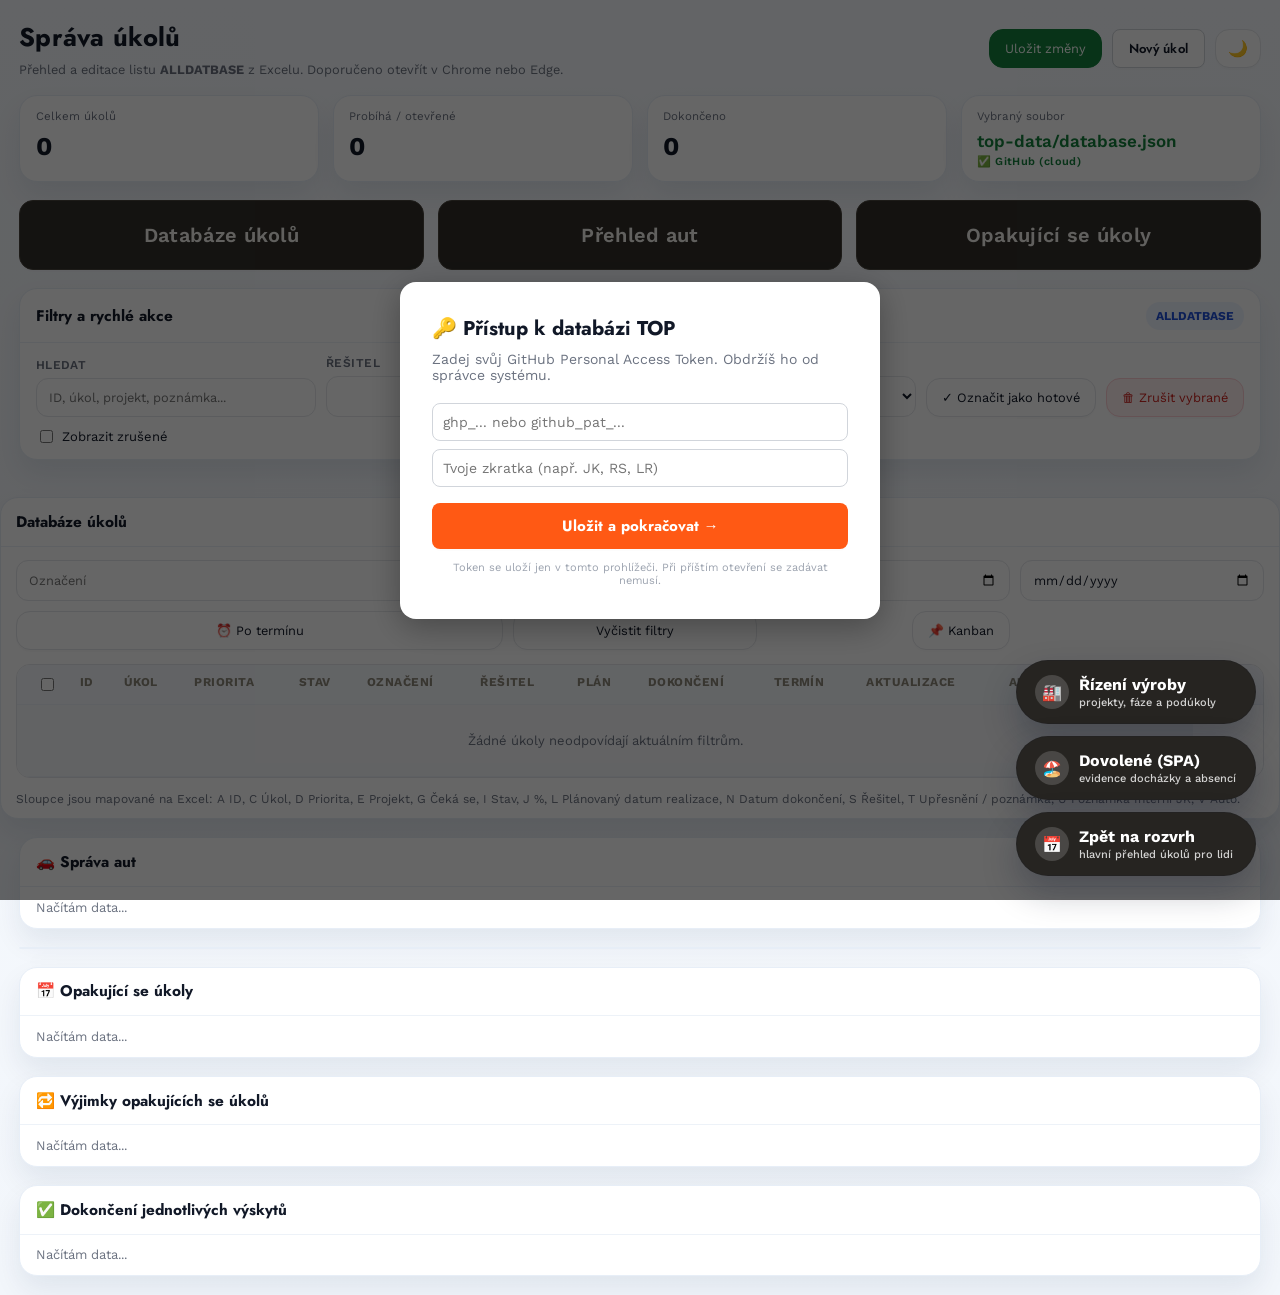
==== commit d8ffaae2: "Add files via upload" ====
--- a/sprava_ukolu_linked.html
+++ b/sprava_ukolu_linked.html
@@ -1213,7 +1213,7 @@
     <tr style="${task.cancelled ? 'opacity:0.5;background:var(--danger-soft);text-decoration:line-through;' : ''}">
       <td><input type="checkbox" ${task.selected ? "checked" : ""} onchange="toggleSelection(${task.rowIndex}, this.checked)" /></td>
       <td><strong>${escapeHtml(task.id || "—")}</strong><div class="muted">${escapeHtml(task.internalProject || "")}</div></td>
-      <td>${escapeHtml(task.task || "")}</td>
+      <td>${escapeHtml(task.task || "")}${projectMarkHtml(task)}</td>
       <td><span class="badge ${priorityClass(task.priority)}">${escapeHtml(task.priority || "P2")}</span></td>
       <td><span class="badge ${stateClass(task.state)}">${escapeHtml(task.state || "Nový")}</span></td>
       <td>${escapeHtml(task.project || "")}</td>
@@ -1302,6 +1302,28 @@
   }).join("");
 }
 
+// Modul Řízení výroby (etapa 2, 2026-09-30): hlavní úkol projektu i jeho
+// podúkoly jsou běžné úkoly — tady jen značka + odkaz do modulu (navrh
+// 6.6, 6.12). Vazba se ve Správě needituje, jen se zachová (`vyroba`).
+function projectMarkHtml(task) {
+  const v = task && task.vyroba;
+  if (!v || typeof v !== "object") return "";
+  let href = "", text = "", title = "";
+  if (v.druh === "projekt") {
+    href = task.id;
+    text = `📁 Projekt${v.oznaceni ? " " + v.oznaceni : ""}`;
+    title = "Hlavní úkol projektu — otevřít v modulu Řízení výroby";
+  } else if (v.druh === "podukol" && v.projekt) {
+    const p = tasks.find(x => x.id === v.projekt && x.vyroba && x.vyroba.druh === "projekt");
+    href = v.projekt;
+    text = `↳ projekt ${p ? (p.vyroba.oznaceni || p.task || p.id) : v.projekt}`;
+    title = "Podúkol projektu — otevřít projekt v modulu Řízení výroby";
+  } else {
+    return "";
+  }
+  return `<div class="muted" style="font-size:12px;margin-top:2px;"><a href="vyroba.html#projekt=${encodeURIComponent(href)}" target="top_vyroba_window" onclick="event.stopPropagation()" title="${escapeHtml(title)}" style="color:inherit;">${escapeHtml(text)}</a></div>`;
+}
+
 function kanbanCardHtml(task) {
   const overdue = !task.cancelled && isTaskOverdue(task);
   const draggable = !task.cancelled;
@@ -1320,6 +1342,7 @@
         <span class="priority-tag ${prioKey}">${escapeHtml(task.priority || "P2")}</span>
       </div>
       <div class="title">${escapeHtml(task.id || "")} ${escapeHtml(task.task || "")}</div>
+      ${projectMarkHtml(task)}
       <div class="meta">
         <span${assigneeDanger ? ' class="danger"' : ""}>${escapeHtml(assigneeLabel)}</span>${taskCoOwners(task).length ? ` <span title="Spoluřešitelé">+ ${escapeHtml(taskCoOwners(task).join(", "))}</span>` : ""}
         ${task.plannedDate ? ` · ${escapeHtml(formatDate(task.plannedDate))}` : ""}
@@ -1356,6 +1379,7 @@
   if (!task || task.cancelled) return;
   if (task.state === newState) return;
 
+  const wasDone = task.state === "Dokončeno";
   task.state = newState;
   task.lastUpdated = formatDateISO(new Date());
   if (newState === "Dokončeno") {
@@ -1370,7 +1394,10 @@
     // dayDone přednostně před task.state, takže by TOP appka pořád
     // ukazovala všechny dny jako hotové, i když přetažení mimo sloupec
     // "Dokončeno" mělo úkol viditelně "znovuotevřít".
-    if (Array.isArray(task.completedDays) && task.completedDays.length > 0) {
+    // Oprava 2026-09-29: mazat JEN při odchodu Z "Dokončeno" — dřív se
+    // mazalo při každém přesunu mezi nedokončenými stavy (Probíhá → Čeká
+    // se) a rozpracovaný vícedenní úkol tím ztratil odškrtnuté dny.
+    if (wasDone && Array.isArray(task.completedDays) && task.completedDays.length > 0) {
       task.completedDays = [];
     }
   }
@@ -1676,11 +1703,16 @@
       alert("Úkol se mezitím změnil nebo byl smazán jiným uživatelem a data se automaticky přenačetla. Zavři okno, otevři úkol znovu a zadej změnu ještě jednou.");
       return;
     }
+    const wasDone = existing.state === "Dokončeno";
     Object.assign(existing, taskData, { rowIndex: existing.rowIndex, selected: existing.selected });
     // Stejná reconciliace jako v kanbanDrop() výše (nález č. 13) — editace
     // stavu pryč z "Dokončeno" u vícedenního úkolu dřív dokončeného po
     // dnech by jinak nechala completedDays beze změny.
-    if (existing.state !== "Dokončeno" && Array.isArray(existing.completedDays) && existing.completedDays.length > 0) {
+    // Oprava 2026-09-29: rozhoduje PŮVODNÍ stav (wasDone). Dřív se
+    // kontroloval až nový stav po Object.assign, takže KAŽDÉ uložení
+    // rozpracovaného vícedenního úkolu (i jen změna poznámky) smazalo jeho
+    // odškrtnuté dny.
+    if (wasDone && existing.state !== "Dokončeno" && Array.isArray(existing.completedDays) && existing.completedDays.length > 0) {
       existing.completedDays = [];
     }
     applyFilters();
@@ -2954,6 +2986,14 @@
 })();
 </script>
 
+<a class="fab-nav" href="vyroba.html" aria-label="Přejít do modulu Řízení výroby" style="bottom: 176px;">
+  <span class="fab-icon">🏭</span>
+  <span>
+    Řízení výroby
+    <span class="fab-sub">projekty, fáze a podúkoly</span>
+  </span>
+</a>
+
 <a class="fab-nav" href="http://192.168.0.4:3000/" aria-label="Přejít do evidence dovolených (SPA)" style="bottom: 100px;">
   <span class="fab-icon">🏖️</span>
   <span>
--- a/components.css
+++ b/components.css
@@ -290,3 +290,59 @@
   .history-row { grid-template-columns: auto auto; }
   .history-detail { grid-column: 1 / -1; }
 }
+
+/* Posun úkolu — Dashboard počítač/mobil; barvy ze společné palety. */
+.task-shift-btn {
+  width: auto;
+  min-height: 44px;
+  padding: 10px 14px;
+  border: 1px solid var(--accent-block-border);
+  border-radius: 10px;
+  background: var(--accent-soft);
+  color: var(--accent-block-text);
+  font: inherit;
+  font-size: 13px;
+  font-weight: 700;
+  cursor: pointer;
+}
+.task-shift-btn:hover:not(:disabled) { border-color: var(--accent); }
+.task-shift-btn:focus-visible { outline: 2px solid var(--focus-ring); outline-offset: 2px; }
+.task-shift-btn:disabled { cursor: default; opacity: .65; }
+.task-shift-btn[hidden], .task-shift-hint[hidden], .task-shift-notice[hidden] { display: none; }
+.task-shift-hint { margin: 0; color: var(--warn-strong); font-size: 13px; }
+.task-shift-busy .task-detail-actions, .task-shift-busy .modal-actions-row { pointer-events: none; }
+.task-shift-notice {
+  position: fixed;
+  right: 16px;
+  bottom: 16px;
+  z-index: 10002;
+  box-sizing: border-box;
+  width: min(560px, calc(100vw - 32px));
+  max-height: 45vh;
+  overflow: auto;
+  padding: 16px;
+  border: 2px solid var(--success-soft-border);
+  border-radius: var(--radius-sm);
+  background: var(--panel);
+  color: var(--text);
+  box-shadow: var(--shadow);
+  font-family: var(--font-body);
+  font-size: 14px;
+  line-height: 1.5;
+}
+.task-shift-notice-text { white-space: pre-line; overflow-wrap: anywhere; }
+.task-shift-notice button {
+  width: auto;
+  margin-top: 10px;
+  padding: 8px 14px;
+  min-height: 44px;
+  border: 1px solid var(--line-medium);
+  border-radius: 8px;
+  color: var(--text);
+  background: var(--panel);
+  font: inherit;
+  cursor: pointer;
+}
+.task-shift-collision { border-color: var(--auto-kolize); }
+.task-shift-warning { border-color: var(--auto-kolize-stav); }
+.task-shift-error { border-color: var(--danger); }
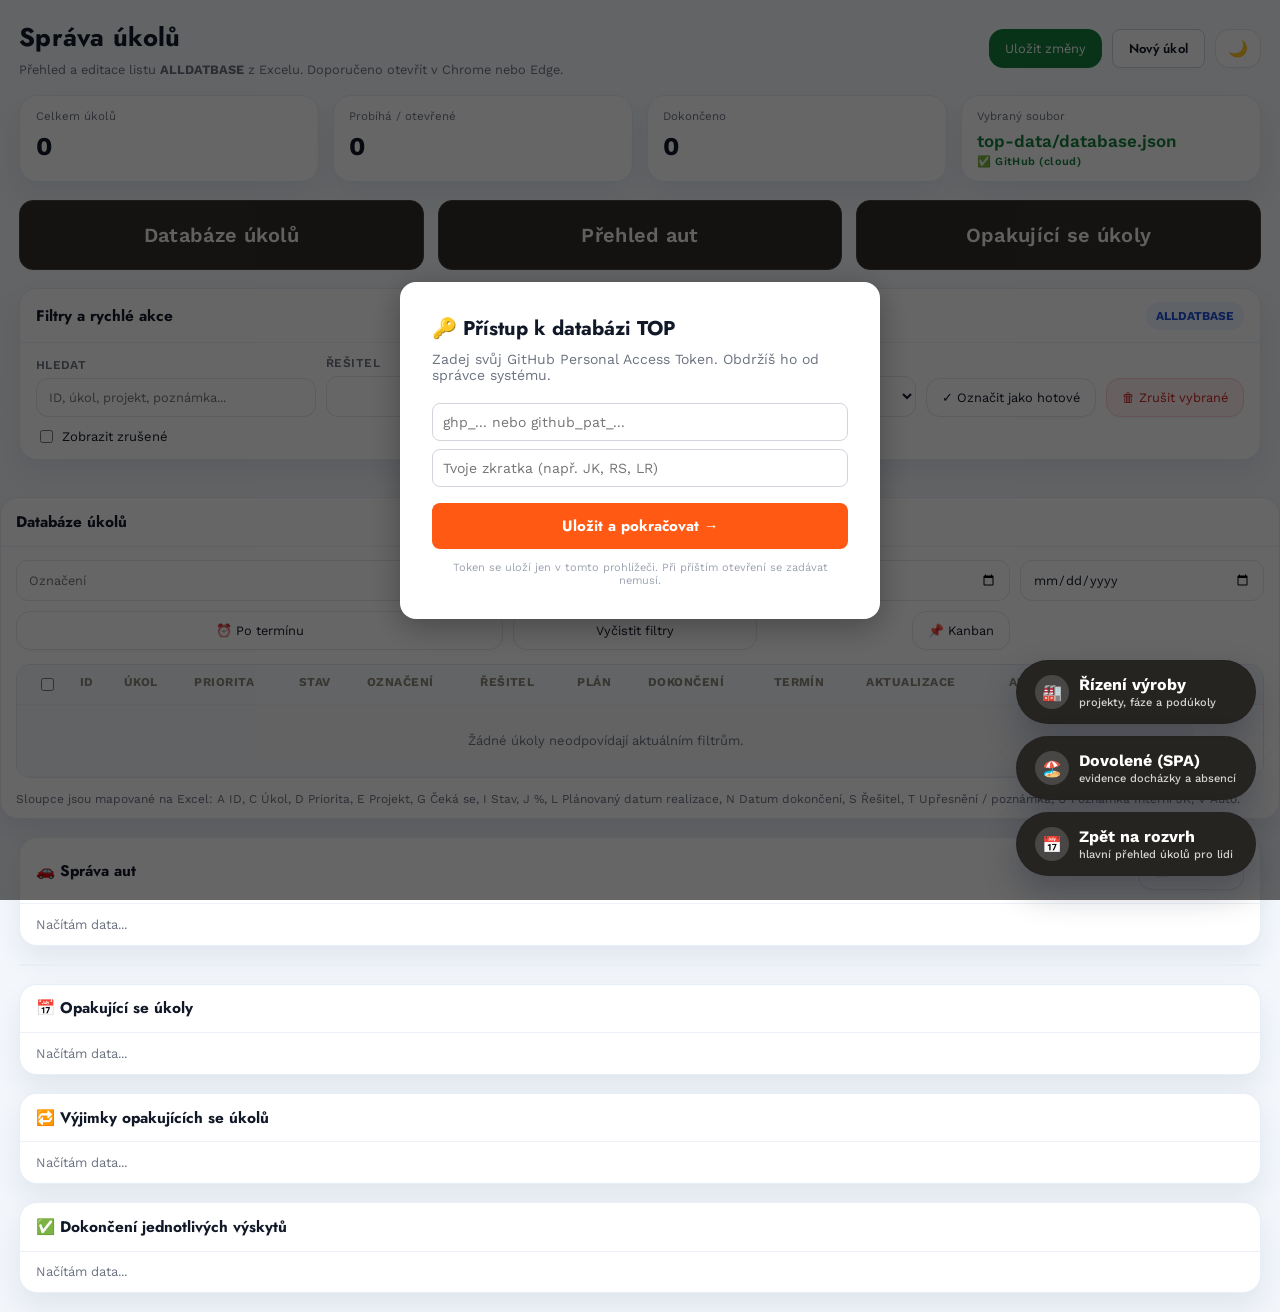
==== commit 2588a094: "Add files via upload" ====
--- a/sprava_ukolu_linked.html
+++ b/sprava_ukolu_linked.html
@@ -515,6 +515,9 @@
     html.dark .footer-note { color: var(--border-on-navy); }
     html.dark .helper { color: var(--border-on-navy); }
     html.dark .field label { color: var(--text-muted); }
+
+    /* Kalendář aut (Přehled aut → 📅 Kalendář): styly month-cal- jsou ve
+       sdíleném components.css (v1.3.0), ne tady. */
 
     </style>
 </head>
@@ -655,7 +658,7 @@
   <div class="app" style="margin-top:0;padding-top:0;">
     <div id="tabContent-auta">
     <div class="panel" style="margin-top:18px;">
-      <div class="panel-head"><h2>🚗 Správa aut</h2></div>
+      <div class="panel-head"><h2>🚗 Správa aut</h2><button id="autaViewToggleBtn" onclick="toggleAutaKalendar()">📅 Kalendář</button></div>
       <div class="panel-body" id="autaTableWrap">
         <div style="color:var(--text-muted);font-size:13px;">Načítám data...</div>
       </div>
@@ -742,6 +745,7 @@
           <div class="field field-optional"><label>Počet dní trvání</label><input id="m_duration" type="number" min="1" value="1" /></div>
           <div class="field field-optional"><label>Datum dokončení</label><input id="m_finished" type="date" /></div>
         </div>
+        <div id="m_dates_auto_hint" style="font-size:12px;margin:0 0 8px;display:none;"></div>
         <div class="grid">
           <div class="field field-optional">
             <label>Aktivní dny (jen pro vícedenní úkol; nezaškrtnuto = každý den)</label>
@@ -1692,6 +1696,17 @@
   }
   taskData.activeDays = (checkedDays.length > 0 && checkedDays.length < 7) ? checkedDays : undefined;
 
+  // Nová kolize auta (2026-10-09, např. prodloužení na víc dní) → potvrzení;
+  // "Zrušit" nechá okno otevřené k úpravě. Kolize, kterou úkol měl už před
+  // úpravou, se znovu nehlásí. Stará ft_loader.js z HTTP cache funkci nemá
+  // → uloží se jako dřív.
+  if (FTLoader.confirmNewAutoConflicts) {
+    const editIdx = currentEditIndex;
+    const before = editIdx != null ? tasks.find(t => t.rowIndex === editIdx) || null : null;
+    const ctx = { tasks, auta, autaRezervace, exclude: t => editIdx != null && t.rowIndex === editIdx };
+    if (!FTLoader.confirmNewAutoConflicts(before, taskData, ctx)) return;
+  }
+
   if (currentEditIndex != null) {
     // Editace existujícího úkolu — aktualizuj v paměti, beze změny mechanismu
     const existing = tasks.find(t => t.rowIndex === currentEditIndex);
@@ -1898,6 +1913,10 @@
 function checkAutoWarning() {
   const warn = document.getElementById("m_auto_warning");
   const sel = document.getElementById("m_auto");
+  // Krátká hláška u data / počtu dní (2026-10-09): podrobná je pod polem
+  // Auto níž ve formuláři a při změně počtu dní nebývá vidět.
+  const hint = document.getElementById("m_dates_auto_hint");
+  if (hint) hint.style.display = "none";
   if (!warn || !sel) return;
   if (!FTLoader.getAutoConflicts || !FTLoader.markAutoOptions) { warn.style.display = "none"; return; }
   const dates = modalTaskDates();
@@ -1911,6 +1930,11 @@
   warn.textContent = FTLoader.describeAutoConflicts(spz, conflicts);
   warn.style.color = level === "kolize" ? "var(--auto-kolize)" : "var(--auto-kolize-stav)";
   warn.style.display = "block";
+  if (hint) {
+    hint.textContent = `⚠ Auto ${spz} má v některém dni úkolu kolizi — podrobnosti u pole Auto (SPZ).`;
+    hint.style.color = warn.style.color;
+    hint.style.display = "block";
+  }
 }
 
 // ── Tabulka aut a rezervací ───────────────────────────────────────────
@@ -1961,9 +1985,14 @@
         }).join("")}
       </div>`;
 
+  // Kalendář nahrazuje dlaždice i tabulku rezervací; formulář nové
+  // rezervace a Správa vozidel zůstávají v obou režimech (JK 2026-10-15).
   wrap.innerHTML = `
-    <h3 style="margin:0 0 14px;font-size:16px;">Přehled aut</h3>
-    ${cardsHtml}
+    <div id="autaListSection">
+      <h3 style="margin:0 0 14px;font-size:16px;">Přehled aut</h3>
+      ${cardsHtml}
+    </div>
+    <div id="autaCalSection" style="margin-bottom:24px;">${autaKalendarKostraHtml()}</div>
 
     <h3 style="margin:0 0 12px;font-size:16px;">Rezervace a servis</h3>
     <div style="display:flex;gap:10px;align-items:flex-end;flex-wrap:wrap;margin-bottom:12px;">
@@ -1984,6 +2013,7 @@
         <input id="rez_poznamka" placeholder="volitelná poznámka" style="width:200px;" /></div>
       <button onclick="addRezervace()" class="primary" style="height:42px;">+ Přidat</button>
     </div>
+    <div id="autaRezTableSection">
     <table style="width:100%;border-collapse:collapse;font-size:13px;">
       <thead><tr style="background:var(--table-head-bg);">
         <th style="padding:8px;text-align:left;border-bottom:2px solid var(--line-medium);">SPZ</th>
@@ -2003,6 +2033,7 @@
       ${autaRezervace.length === 0 ? '<tr><td colspan="5" style="padding:12px;color:var(--text-muted);text-align:center;">Žádné rezervace.</td></tr>' : ""}
       </tbody>
     </table>
+    </div>
 
     <h3 style="margin:24px 0 12px;font-size:16px;">Správa vozidel</h3>
     <div style="font-size:12px;color:var(--text-muted);margin-bottom:14px;">
@@ -2034,6 +2065,8 @@
       <button class="primary" onclick="addNewAuto()" style="height:38px;">+ Přidat</button>
     </div>`;
   renderAutaManagementLists();
+  applyAutaViewVisibility();
+  renderAutaKalendar();
 }
 
 function renderAutaManagementLists() {
@@ -2124,6 +2157,284 @@
   renderAutaTable();
   autoSaveIfPossible();
 }
+
+// ── Kalendář aut (2026-10-15) ─────────────────────────────────────────
+// Přepínač 📅 Kalendář / 📋 Seznam v záložce Přehled aut. Měsíční mřížka
+// jako v SPA (7 týdnů od pondělí týdne, ve kterém je 1. den měsíce).
+// Zobrazuje záznamy z "Rezervace a servis" (výchozí), úkoly s autem (každý
+// den vícedenního úkolu) nebo obojí — rozhodnutí JK. Klik na úkol = úprava
+// úkolu, na rezervaci = nabídka smazání, na volné místo dne = předvyplní
+// datum nové rezervace. Kalendář sám nic neukládá — jen volá stávající
+// deleteRezervace / formulář rezervace / modal úkolu.
+const AUTA_KAL_VIEW_KEY = "ftAutaKalendarActive";
+const AUTA_KAL_FILTR_KEY = "ftAutaKalendarFiltr";
+const AUTA_KAL_DNY = ["Po", "Út", "St", "Čt", "Pá", "So", "Ne"];
+const AUTA_KAL_TYDNU = 7;
+// Barva stavu = levý okraj štítku, text zůstává var(--text) — čitelný i v
+// tmavém režimu (--auto-pouzivane nemá tmavou variantu).
+const AUTA_KAL_STAV = {
+  "používané":   { bg: "var(--auto-pouzivane-bg)", border: "var(--auto-pouzivane)" },
+  "rezervované": { bg: "var(--auto-rezervovane-bg)", border: "var(--warn)" },
+  "servis":      { bg: "var(--danger-soft-alt)", border: "var(--danger)" },
+  "volné":       { bg: "var(--auto-volne-bg)", border: "var(--success)" },
+};
+
+let autaKalendarActive = localStorage.getItem(AUTA_KAL_VIEW_KEY) === "1";
+let autaKalMesic = (() => { const d = new Date(); return new Date(d.getFullYear(), d.getMonth(), 1); })();
+let autaKalFiltr = (() => {
+  const def = { zobrazit: "rezervace", spz: "", zarazeni: "" };
+  try { return { ...def, ...(JSON.parse(localStorage.getItem(AUTA_KAL_FILTR_KEY) || "null") || {}) }; } catch (e) { return def; }
+})();
+let autaKalVybranyDen = "";
+
+function toggleAutaKalendar() {
+  autaKalendarActive = !autaKalendarActive;
+  localStorage.setItem(AUTA_KAL_VIEW_KEY, autaKalendarActive ? "1" : "0");
+  applyAutaViewVisibility();
+  renderAutaKalendar();
+}
+
+function applyAutaViewVisibility() {
+  const show = (id, on) => { const el = document.getElementById(id); if (el) el.style.display = on ? "" : "none"; };
+  show("autaListSection", !autaKalendarActive);
+  show("autaRezTableSection", !autaKalendarActive);
+  show("autaCalSection", autaKalendarActive);
+  const btn = document.getElementById("autaViewToggleBtn");
+  if (btn) btn.textContent = autaKalendarActive ? "📋 Seznam" : "📅 Kalendář";
+}
+applyAutaViewVisibility();
+
+function autaKalChipHtml(label, stav, title, data, kolize) {
+  const c = AUTA_KAL_STAV[stav] || { bg: "var(--line-soft)", border: "var(--line-medium)" };
+  return `<span class="month-cal-chip${kolize ? " conflict" : ""}"${data || ""} style="background:${c.bg};border-left-color:${c.border};"${title ? ` title="${escapeHtml(title)}"` : ""}>${escapeHtml(label)}</span>`;
+}
+
+// Ovládání nad mřížkou. Vzniká v renderAutaTable() (jen při změně aut /
+// rezervací nebo ruční akci); samotnou mřížku překresluje
+// renderAutaKalendar(), takže změna úkolů (polling, SPA sync) nesahá na
+// rozepsaný formulář rezervace pod kalendářem.
+function autaKalendarKostraHtml() {
+  // Uložený filtr na auto, které už v datech není, by tiše skryl všechno.
+  if (autaKalFiltr.spz && !auta.some(a => a.spz === autaKalFiltr.spz)) autaKalFiltr.spz = "";
+  const f = autaKalFiltr;
+  const opt = (value, text, sel) => `<option value="${escapeHtml(value)}"${value === sel ? " selected" : ""}>${escapeHtml(text)}</option>`;
+  const zarazeni = [...new Set(["TFM", "Provoz Nivnice", "Administrativa", ...auta.map(a => a.zarazeni).filter(Boolean)])];
+  const legenda = [["používané", "úkol / používané"], ["rezervované", "rezervované"], ["servis", "servis"], ["volné", "volné"]]
+    .map(([stav, text]) => autaKalChipHtml(text, stav)).join("");
+  return `
+    <div class="month-cal-toolbar">
+      <div class="month-cal-nav">
+        <button type="button" onclick="autaKalPosun(-1)" title="Předchozí měsíc">◀</button>
+        <span id="autaCalLabel"></span>
+        <button type="button" onclick="autaKalPosun(1)" title="Další měsíc">▶</button>
+        <button type="button" onclick="autaKalPosun(0)">Dnes</button>
+      </div>
+      <div><label for="autaKalZobrazit">Zobrazit</label>
+        <select id="autaKalZobrazit" onchange="autaKalFiltrZmena()" style="width:190px;">
+          ${opt("rezervace", "Rezervace a servis", f.zobrazit)}
+          ${opt("ukoly", "Úkoly s autem", f.zobrazit)}
+          ${opt("oboje", "Oboje", f.zobrazit)}
+        </select></div>
+      <div><label for="autaKalSpz">Auto</label>
+        <select id="autaKalSpz" onchange="autaKalFiltrZmena()" style="width:230px;">
+          ${opt("", "Všechna auta", f.spz)}
+          ${auta.filter(a => !a.vyrazen).map(a => opt(a.spz, `${a.spz} — ${a.popis}`, f.spz)).join("")}
+          ${auta.filter(a => a.vyrazen).map(a => opt(a.spz, `${a.spz} — ${a.popis} (vyřazeno)`, f.spz)).join("")}
+        </select></div>
+      <div><label for="autaKalZarazeni">Zařazení</label>
+        <select id="autaKalZarazeni" onchange="autaKalFiltrZmena()" style="width:170px;">
+          ${opt("", "Vše", f.zarazeni)}
+          ${zarazeni.map(z => opt(z, z, f.zarazeni)).join("")}
+        </select></div>
+    </div>
+    <div class="month-cal-legend">${legenda}
+      <span>⚠ = auto má ten den víc záznamů · (N×) = víc úkolů jednoho člověka s tímto autem</span>
+      <span>Klik na den = nová rezervace · na úkol = úprava úkolu · na rezervaci = smazání</span>
+    </div>
+    <div class="month-cal-scroll">
+      <table class="month-cal-grid">
+        <thead><tr>${AUTA_KAL_DNY.map(d => `<th>${d}</th>`).join("")}</tr></thead>
+        <tbody id="autaCalBody"></tbody>
+      </table>
+    </div>`;
+}
+
+// Záznamy kalendáře podle data (ISO) v rozsahu od–do, bez filtrů.
+function autaKalZaznamy(od, doDatum) {
+  const map = new Map();
+  const add = (datum, z) => {
+    if (!datum || datum < od || datum > doDatum) return;
+    if (!map.has(datum)) map.set(datum, []);
+    map.get(datum).push(z);
+  };
+  autaRezervace.forEach(r => {
+    if (r && r.spz) add(r.datum, { typ: "rezervace", spz: String(r.spz).trim(), stav: r.stav || "", rez: r });
+  });
+  tasks.forEach(t => {
+    const spz = String(t.auto || "").trim();
+    if (!spz || t.cancelled || !t.plannedDate) return;
+    const dny = FTLoader.getMultiDayOccurrenceDates ? FTLoader.getMultiDayOccurrenceDates(t) : [t.plannedDate];
+    dny.forEach(d => add(d, { typ: "ukol", spz, stav: "používané", task: t }));
+  });
+  return map;
+}
+
+// Obsazuje auto (pro značku ⚠) = úkol nebo rezervace jiná než "volné" —
+// stejný pojem jako FTLoader.getAutoConflicts. Počítá se ze VŠECH záznamů
+// dne bez ohledu na filtr (servis + úkol téhož auta je kolize, i když je
+// zrovna vidět jen jedno z toho).
+function autaKalObsazuje(z) {
+  return z.typ === "ukol" || z.stav !== "volné";
+}
+
+// Víc úkolů jednoho člověka se stejným autem v jednom dni = jeden štítek
+// "SPZ – kdo (N×)" (JK 2026-10-15, v živých datech až 4× za den). Shoda =
+// stejné auto, řešitel i spoluřešitelé; z.task = první úkol (otevře se
+// klikem), z.ukoly = všechny. Rezervace se neslučují. Značka ⚠ se dál
+// počítá po jednotlivých záznamech (JK: nechat jako dřív).
+function autaKalSloucitUkoly(zaznamy) {
+  const out = [];
+  const skupiny = new Map();
+  zaznamy.forEach(z => {
+    if (z.typ !== "ukol") { out.push(z); return; }
+    const klic = `${z.spz}|${z.task.owner || ""}|${taskCoOwners(z.task).join(",")}`;
+    const s = skupiny.get(klic);
+    if (s) { s.ukoly.push(z.task); return; }
+    const nova = { ...z, ukoly: [z.task] };
+    skupiny.set(klic, nova);
+    out.push(nova);
+  });
+  return out;
+}
+
+function autaKalPopis(z) {
+  if (z.typ === "ukol") return `• úkol ${z.task.id} ${z.task.task || z.task.title || ""} (${z.task.owner || "?"})`;
+  return `• ${z.stav}${z.rez.poznamka ? " — " + z.rez.poznamka : ""}`;
+}
+
+function renderAutaKalendar() {
+  const body = document.getElementById("autaCalBody");
+  if (!body || !autaKalendarActive) return;
+  const label = document.getElementById("autaCalLabel");
+  if (label) label.textContent = autaKalMesic.toLocaleDateString("cs-CZ", { month: "long", year: "numeric" });
+
+  const start = new Date(autaKalMesic.getFullYear(), autaKalMesic.getMonth(), 1 - (autaKalMesic.getDay() + 6) % 7);
+  const den = i => new Date(start.getFullYear(), start.getMonth(), start.getDate() + i);
+  const dnes = formatDateISO(new Date());
+  const zaznamy = autaKalZaznamy(formatDateISO(start), formatDateISO(den(AUTA_KAL_TYDNU * 7 - 1)));
+  // Svátky TOP nepočítá — jediný zdroj jsou úkoly SPA *SPA-HOL-YYYY-MM-DD*.
+  const svatky = new Map(tasks
+    .filter(t => !t.cancelled && String(t.id || "").startsWith("*SPA-HOL-"))
+    .map(t => [t.plannedDate, String(t.task || t.title || "").replace(/^Státní svátek\s*-\s*/, "") || "Státní svátek"]));
+  const autoBySpz = new Map(auta.map(a => [String(a.spz).trim(), a]));
+  const f = autaKalFiltr;
+  const vidim = z => (f.zobrazit === "oboje" || (f.zobrazit === "ukoly" ? z.typ === "ukol" : z.typ === "rezervace"))
+    && (!f.spz || z.spz === f.spz)
+    && (!f.zarazeni || (autoBySpz.get(z.spz) || {}).zarazeni === f.zarazeni);
+
+  let html = "";
+  for (let w = 0; w < AUTA_KAL_TYDNU; w++) {
+    html += "<tr>";
+    for (let d = 0; d < 7; d++) {
+      const datum = den(w * 7 + d);
+      const iso = formatDateISO(datum);
+      const vse = zaznamy.get(iso) || [];
+      const pocet = new Map();
+      vse.filter(autaKalObsazuje).forEach(z => pocet.set(z.spz, (pocet.get(z.spz) || 0) + 1));
+      const chips = autaKalSloucitUkoly(vse.filter(vidim))
+        .sort((a, b) => a.spz.localeCompare(b.spz, "cs") || (a.typ === b.typ ? 0 : a.typ === "rezervace" ? -1 : 1))
+        .map(z => {
+          const kolize = autaKalObsazuje(z) && pocet.get(z.spz) > 1;
+          const auto = autoBySpz.get(z.spz);
+          const nazevAuta = auto ? `${z.spz} (${auto.popis}${auto.vyrazen ? ", vyřazeno" : ""})` : z.spz;
+          // V bublině u ⚠ jen záznamy auta, které tenhle štítek neukazuje
+          // (sloučené úkoly už jsou vyjmenované výš).
+          const dalsi = kolize
+            ? vse.filter(o => o.spz === z.spz && autaKalObsazuje(o) && !(o.typ === "ukol" ? (z.ukoly || []).includes(o.task) : o.rez === z.rez))
+            : [];
+          const kolizeText = !kolize ? ""
+            : dalsi.length ? "\n\n⚠ Další záznamy auta ten den:\n" + dalsi.map(autaKalPopis).join("\n")
+            : "\n\n⚠ Auto má ten den víc záznamů (úkoly výše)";
+          if (z.typ === "ukol") {
+            const t = z.task;
+            const co = taskCoOwners(t);
+            const n = z.ukoly.length;
+            const label = `${kolize ? "⚠ " : ""}${z.spz} – ${t.owner || "?"}${co.length ? " +" + co.length : ""}${n > 1 ? ` (${n}×)` : ""}`;
+            const ukolyText = n > 1
+              ? `Úkoly (${n}):\n` + z.ukoly.map(u => `• ${u.id} ${u.task || u.title || ""} (${u.state})`).join("\n")
+              : `${t.id} ${t.task || t.title || ""}\nStav: ${t.state}`;
+            const title = `${nazevAuta} – ${t.owner || "?"}${co.length ? " + " + co.join(", ") : ""}\n${ukolyText}${kolizeText}\n\nKlik = upravit úkol${n > 1 ? ` ${t.id} (první z nich)` : ""}`;
+            return autaKalChipHtml(label, z.stav, title, ` data-row="${t.rowIndex}"`, kolize);
+          }
+          const label = `${kolize ? "⚠ " : ""}${z.spz} – ${z.stav || "?"}`;
+          const title = `${nazevAuta} – ${z.stav}${z.rez.poznamka ? "\nPoznámka: " + z.rez.poznamka : ""}${kolizeText}\n\nKlik = smazat záznam`;
+          return autaKalChipHtml(label, z.stav, title, ` data-rez-spz="${escapeHtml(z.rez.spz)}" data-rez-datum="${escapeHtml(z.rez.datum)}"`, kolize);
+        }).join("");
+      const cls = ["month-cal-day"];
+      if (d >= 5) cls.push("weekend");
+      if (svatky.has(iso)) cls.push("holiday");
+      if (iso === dnes) cls.push("today");
+      if (iso < dnes) cls.push("past");
+      if (datum.getMonth() !== autaKalMesic.getMonth()) cls.push("other-month");
+      if (iso === autaKalVybranyDen) cls.push("selected");
+      const svatek = svatky.get(iso);
+      html += `<td class="${cls.join(" ")}" data-date="${iso}"${svatek ? ` title="${escapeHtml(svatek)}"` : ""}><div class="month-cal-daynum">${datum.getDate()}</div>${chips}</td>`;
+    }
+    html += "</tr>";
+  }
+  body.innerHTML = html;
+}
+
+function autaKalPosun(delta) {
+  const d = delta === 0 ? new Date() : new Date(autaKalMesic.getFullYear(), autaKalMesic.getMonth() + delta, 1);
+  autaKalMesic = new Date(d.getFullYear(), d.getMonth(), 1);
+  renderAutaKalendar();
+}
+
+function autaKalFiltrZmena() {
+  autaKalFiltr = {
+    zobrazit: document.getElementById("autaKalZobrazit")?.value || "rezervace",
+    spz: document.getElementById("autaKalSpz")?.value || "",
+    zarazeni: document.getElementById("autaKalZarazeni")?.value || "",
+  };
+  try { localStorage.setItem(AUTA_KAL_FILTR_KEY, JSON.stringify(autaKalFiltr)); } catch (e) {}
+  renderAutaKalendar();
+}
+
+// Klik na volné místo dne: datum (a vybrané auto z filtru) do formuláře
+// "Rezervace a servis" pod kalendářem; uloží se až tlačítkem + Přidat.
+function autaKalNovaRezervace(datum) {
+  const datumEl = document.getElementById("rez_datum");
+  const spzEl = document.getElementById("rez_spz");
+  if (!datumEl || !spzEl) return;
+  datumEl.value = datum;
+  if (autaKalFiltr.spz) spzEl.value = autaKalFiltr.spz;
+  autaKalVybranyDen = datum;
+  document.querySelectorAll("#autaCalBody td.selected").forEach(td => td.classList.remove("selected"));
+  document.querySelector(`#autaCalBody td[data-date="${datum}"]`)?.classList.add("selected");
+  spzEl.scrollIntoView({ behavior: "smooth", block: "nearest" });
+  spzEl.focus({ preventScroll: true });
+}
+
+// Rezervace se dohledá až při kliku podle SPZ + data (ne podle indexu z
+// doby vykreslení) — data se mezitím mohla přenačíst.
+function autaKalSmazatRezervaci(spz, datum) {
+  const idx = autaRezervace.findIndex(r => r.spz === spz && r.datum === datum);
+  if (idx < 0) return;
+  const r = autaRezervace[idx];
+  const [y, m, d] = String(datum).split("-");
+  if (!confirm(`Auto ${spz}, ${Number(d)}. ${Number(m)}. ${y}: ${r.stav}${r.poznamka ? " — " + r.poznamka : ""}\n\nSmazat tento záznam?`)) return;
+  deleteRezervace(idx);
+}
+
+document.getElementById("autaTableWrap")?.addEventListener("click", e => {
+  if (!e.target.closest("#autaCalBody")) return;
+  const chip = e.target.closest(".month-cal-chip");
+  if (chip && chip.dataset.row) { editTask(Number(chip.dataset.row)); return; }
+  if (chip && chip.dataset.rezSpz !== undefined) { autaKalSmazatRezervaci(chip.dataset.rezSpz, chip.dataset.rezDatum); return; }
+  const td = e.target.closest("td[data-date]");
+  if (td) autaKalNovaRezervace(td.dataset.date);
+});
 
 // ── URL PARAMS ─────────────────────────────────────────────────────────
 
@@ -2826,7 +3137,7 @@
 // Poslední syrová data, na jejichž základě naposledy proběhlo skutečné
 // překreslení tabulek Aut/Opakujících se úkolů/Výjimek/Dokončení (nález č.
 // 5, viz níže v loadFromRaw) — undefined vynutí render při prvním načtení.
-let _lastRawAuta, _lastRawOpakovaci, _lastRawVyjimky, _lastRawDokonceni;
+let _lastRawAuta, _lastRawOpakovaci, _lastRawVyjimky, _lastRawDokonceni, _lastRawAutaKal;
 
 function loadFromRaw(raw) {
     // rowIndex musí být STABILNÍ napříč přenačteními dat (polling každých
@@ -2909,7 +3220,15 @@
     const rawOpakovaciKey = JSON.stringify([opakovaci, resitele]);
     const rawVyjimkyKey = JSON.stringify(opakovaciVyjimky);
     const rawDokonceniKey = JSON.stringify(opakovaciDokonceni);
+    // Kalendář aut čte i úkoly s autem a svátky SPA — při jejich změně se
+    // překreslí jen mřížka (renderAutaKalendar), ne formulář rezervace.
+    // rowIndex je v klíči kvůli data-row štítků (změněný úkol dostane nový).
+    const rawAutaKalKey = JSON.stringify(tasks
+      .filter(t => t.auto || String(t.id).startsWith("*SPA-HOL-"))
+      .map(t => [t.rowIndex, t.id, t.auto, t.plannedDate, t.durationDays, t.activeDays, t.cancelled, t.owner, t.coOwners, t.task, t.state]));
     if (rawAutaKey !== _lastRawAuta) { renderAutaTable(); _lastRawAuta = rawAutaKey; }
+    else if (rawAutaKalKey !== _lastRawAutaKal) renderAutaKalendar();
+    _lastRawAutaKal = rawAutaKalKey;
     if (rawVyjimkyKey !== _lastRawVyjimky) { renderVyjimkyTable(); _lastRawVyjimky = rawVyjimkyKey; }
     if (rawDokonceniKey !== _lastRawDokonceni) { renderDokonceniTable(); _lastRawDokonceni = rawDokonceniKey; }
     if (rawOpakovaciKey !== _lastRawOpakovaci) { renderOpakovaciTable(); _lastRawOpakovaci = rawOpakovaciKey; }
--- a/components.css
+++ b/components.css
@@ -1,6 +1,6 @@
 /* ==========================================================================
    Sdílené komponenty (components.css) — TOP
-   verze 1.1.0 — 2026-09-23
+   verze 1.3.0 — 2026-10-15
    ==========================================================================
    Sesterský soubor k theme.css. Zatímco theme.css obsahuje JEN proměnné
    (pravidlo dohodnuté při review se SPA stranou, viz theme.css hlavička),
@@ -45,6 +45,16 @@
    `.h-cancel`/`.h-restore`) a tlačítko `.history-btn`. Přesunuto sem ze
    Správy úkolů, protože historii teď zobrazuje i Dashboard (JK) — obsah
    panelu vykresluje společný kód ve ft_loader.js. Barvy jen z theme.css.
+
+   v1.2.0 (2026-10-13): do kanonické verze doplněny styly posunu úkolu
+   (`.task-shift-btn`, `.task-shift-hint`, `.task-shift-notice` a jejich
+   stavy), které TOP používá od 2026-09-29, ale byly jen v jeho kopii.
+   Pravidla se nemění, jen číslo verze.
+
+   v1.3.0 (2026-10-15): měsíční kalendář (třídy s předponou month-cal-) —
+   kalendář aut ve Správě úkolů TOP (JK: sdílená komponenta, ne styly
+   jedné stránky). Vzhled převzatý z kalendáře SPA. Předpona cal- se
+   nepoužila, tu už má TOP ve vyroba.html. Barvy jen z theme.css.
    ========================================================================== */
 
 /* ── Tlačítka ── */
@@ -346,3 +356,67 @@
 .task-shift-collision { border-color: var(--auto-kolize); }
 .task-shift-warning { border-color: var(--auto-kolize-stav); }
 .task-shift-error { border-color: var(--danger); }
+
+/* ── Měsíční kalendář (v1.3.0) — Správa úkolů TOP, kalendář aut ──
+   Mřížka Po–Ne jako v SPA (public/styles.css, .calendar-grid a .day-),
+   SPA má zatím vlastní pravidla. Stav dne = třída na td: weekend,
+   holiday, today, past, other-month, selected. Pozadí je na td, ne na tr:
+   obecná pravidla tabulek ve stránkách (pruhy, hover na tbody tr) by
+   jinak přebarvila celé týdny. Barvu štítku (background a
+   border-left-color) dává stránka inline podle stavu, text zůstává
+   var(--text) a je čitelný i v tmavém režimu. */
+.month-cal-toolbar {
+  display: flex;
+  flex-wrap: wrap;
+  gap: 12px;
+  align-items: end;
+  margin-bottom: 10px;
+}
+.month-cal-toolbar label { display: block; font-size: 12px; color: var(--text-muted); margin-bottom: 4px; }
+.month-cal-nav { display: flex; align-items: center; gap: 10px; font-weight: 600; margin-right: auto; }
+.month-cal-nav button { padding: 6px 12px; }
+.month-cal-nav span { min-width: 130px; text-align: center; }
+.month-cal-legend {
+  display: flex;
+  flex-wrap: wrap;
+  gap: 6px 14px;
+  align-items: center;
+  font-size: 12px;
+  color: var(--text-muted);
+  margin-bottom: 8px;
+}
+.month-cal-scroll { overflow: auto; }
+table.month-cal-grid { min-width: 700px; table-layout: fixed; border: 1px solid var(--line-soft); }
+.month-cal-grid thead th { position: static; text-align: center; padding: 6px 4px; border: 1px solid var(--line-soft); }
+.month-cal-grid td {
+  background: var(--panel);
+  border: 1px solid var(--line-soft);
+  padding: 4px;
+  height: 84px;
+  width: 14.28%;
+  cursor: pointer;
+}
+.month-cal-daynum { font-size: 13px; font-weight: 600; }
+.month-cal-grid td.weekend { background: var(--weekend-bg); }
+.month-cal-grid td.holiday { background: var(--holiday-bg); }
+.month-cal-grid td.today { outline: 2px solid var(--today-outline); outline-offset: -2px; }
+.month-cal-grid td.past { opacity: var(--past-opacity); }
+.month-cal-grid td.other-month .month-cal-daynum { opacity: .45; }
+.month-cal-grid td.selected { outline: 2px dashed var(--success); outline-offset: -2px; }
+.month-cal-chip {
+  display: block;
+  font-size: 11.5px;
+  line-height: 1.35;
+  padding: 1px 4px;
+  border-radius: 4px;
+  margin-top: 2px;
+  color: var(--text);
+  border-left: 4px solid var(--line-medium);
+  overflow: hidden;
+  text-overflow: ellipsis;
+  white-space: nowrap;
+  cursor: pointer;
+}
+.month-cal-grid .month-cal-chip:hover { outline: 2px solid var(--line-medium); outline-offset: -1px; }
+.month-cal-chip.conflict { font-weight: 700; }
+.month-cal-legend .month-cal-chip { display: inline-block; margin: 0; cursor: default; outline: none; }
